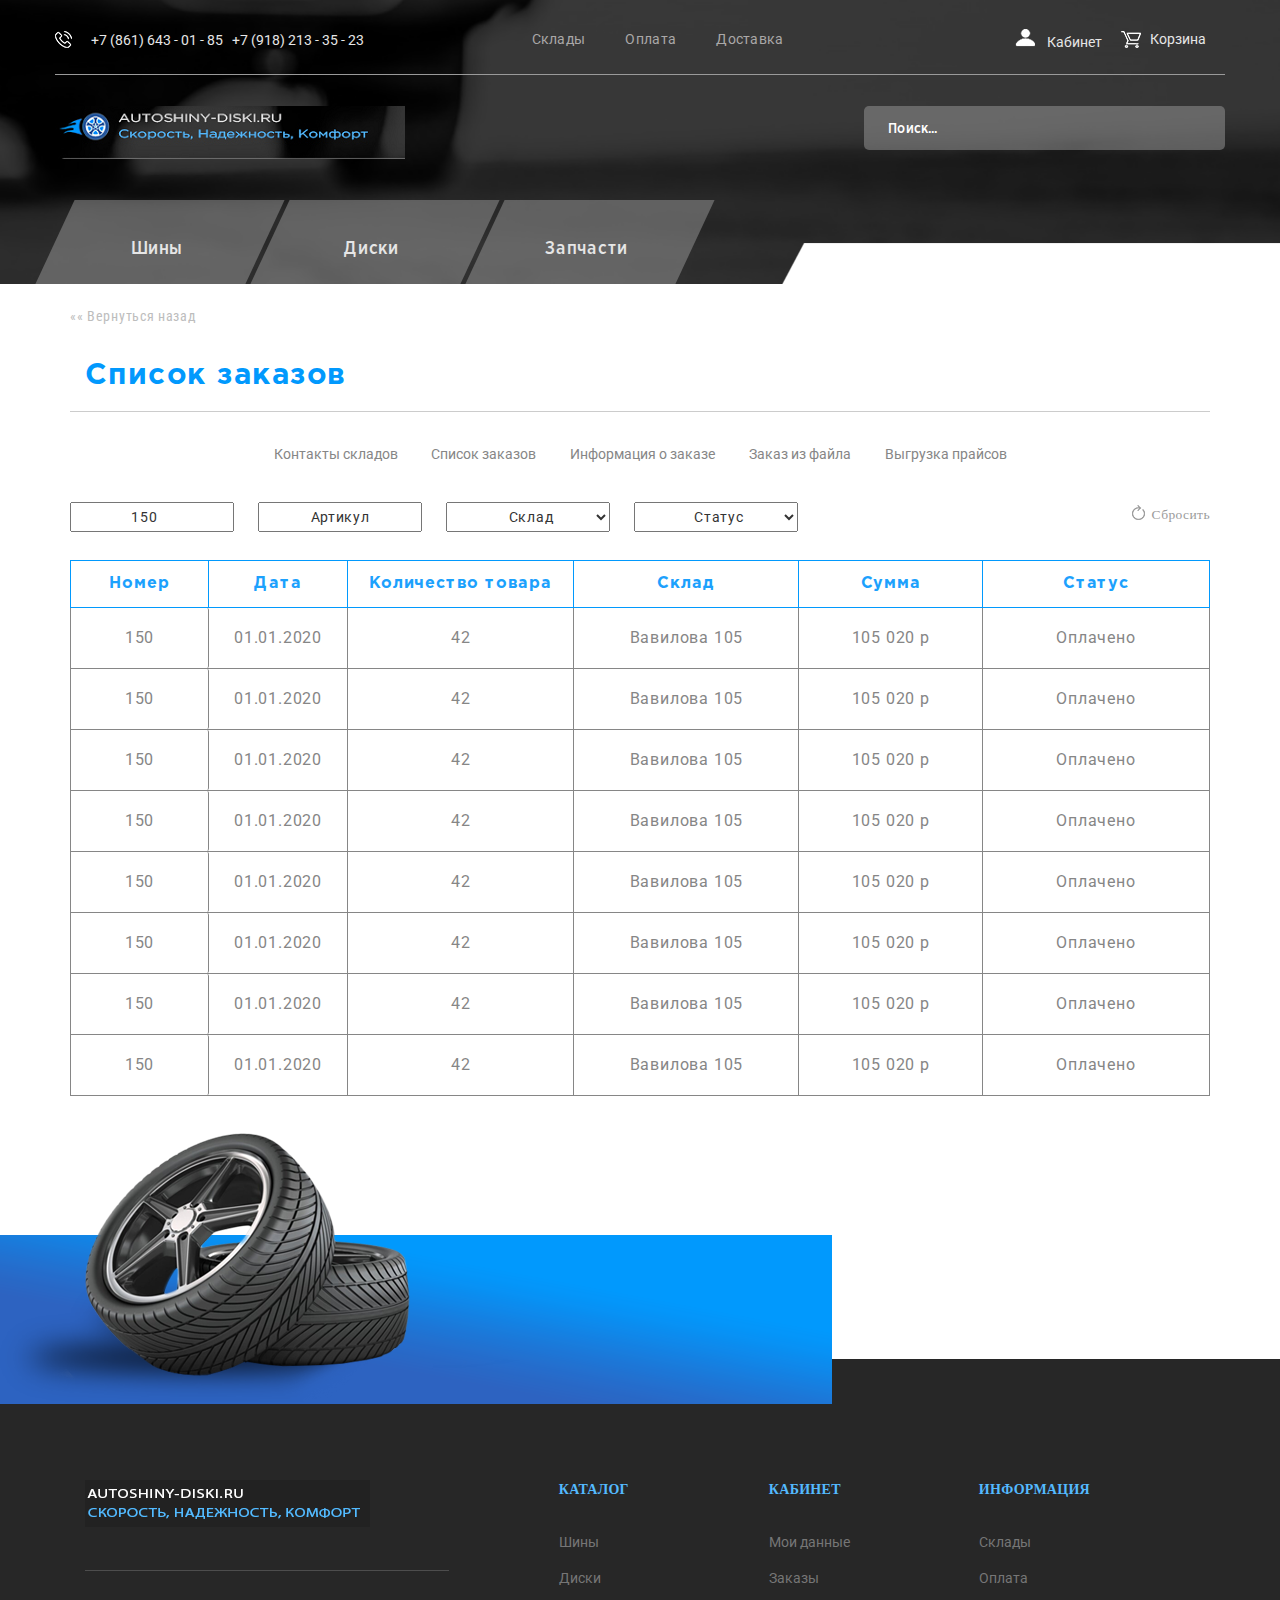
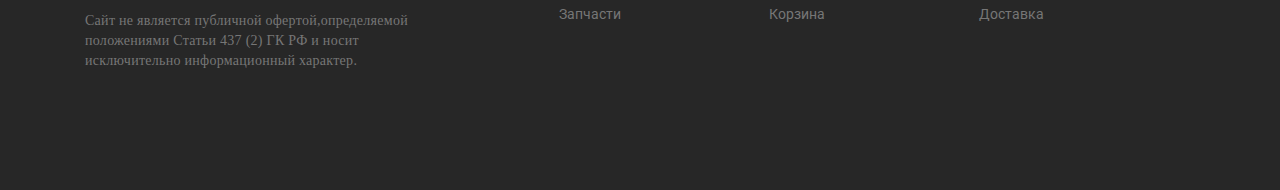
==== order__list.html @ ff68cd9f "add project" ====
<!DOCTYPE html>
<html lang="ru">
  <head>
    <meta charset="UTF-8" />
    <meta name="viewport" content="width=device-width, initial-scale=1.0" />
    <meta http-equiv="X-UA-Compatible" content="ie=edge" />
    <title>Document</title>
    <link rel="stylesheet" href="css/style.min.css" />
  </head>
  <body>
    <body>
      <header class="header">
        <div class="haeder-wraper">
          <div class="header-bar">
            <div class="header-tell">
              <img src="/img/телефон.png" alt="" />
              <a href="tel:+78616430185" class="header-number">
                +7 (861) 643 - 01 - 85
              </a>
              <a href="tel:+79182133523" class="header-number">
                +7 (918) 213 - 35 - 23
              </a>
            </div>
            <div class="header-info">
              <ul class="header-info__list">
                <li class="header-info__item"><a href="#">Склады</a></li>
                <li class="header-info__item"><a href="#">Оплата</a></li>
                <li class="header-info__item"><a href="#">Доставка</a></li>
              </ul>
            </div>
            <div class="header-user user">
              <div class="user-info">
                <picture>
                  <picture>
                    <source srcset="img/пользователь.png" media="(max-width: 970px)">
                    <source srcset="img/пользователь2.png">
                    <img srcset="img/пользователь2.png" alt="My default image">
                </picture>
                <a class="user-info__cabinet" href="#">Кабинет</a>
              </div>
              <div class="user-info">
                <img src="/img/корзина.png" width="20" height="17" alt="" />
                <a class="user-info__backet" href="#">Корзина</a>
              </div>
            </div>
          </div>
          <div class="header-wrap">
            <div class="header-logo__wraper">
            <div class="header-logo">
              <a href="" class="header-logo__img">
                <img src="/img/header-logo.png" alt="" />
              </a>
            </div>
            <div class="header-user__menu">
              <button class="user-menu__cabinet"><img srcset="img/пользователь2.png" alt="My default image"></button>
              <button class="user-menu__backet"><img src="/img/корзина.png" width="20" height="17" alt="" /></button>
            </div>
          </div>
            <div class="header-search">
              <input
                class="search"
                type="search"
                name="search"
                placeholder="Поиск..."
              />
            </div>
          </div>
          <nav class="header-products">
            <ul class="header-products__list">
              <li class="header-products-item">
                <a href="#" class="header-products__link">Шины</a>
              </li>
              <li class="header-products-item">
                <a href="#" class="header-products__link">Диски</a>
              </li>
              <li class="header-products-item">
                <a href="#" class="header-products__link">Запчасти</a>
              </li>
            </ul>
          </nav>
        </div>
      </header>
      <main class="main main-order">
        <section class="main-header">
          <a href="#" class="main-return__link">«« Вернуться назад</a>
          <h1 class="main-heading">Список заказов</h1>
          <nav class="main-nav">
            <ul class="main-nav__list">
              <li class="main-nav__item">
                <a href="#" class="mian-nav__link">Контакты складов</a>
              </li>
              <li class="main-nav__item">
                <a href="order__list.html" class="mian-nav__link">Список заказов</a>
              </li>
              <li class="main-nav__item">
                <a href="#" class="mian-nav__link">Информация о заказе</a>
              </li>
              <li class="main-nav__item">
                <a href="order__file.html" class="mian-nav__link">Заказ из файла</a>
              </li>
              <li class="main-nav__item">
                <a href="unloading.html" class="mian-nav__link">Выгрузка прайсов</a>
              </li>
            </ul>
          </nav>
        </section>
       <section class="main-order__list order-list">
        <div class="order-list__search">
            <div class="order-list__search--wrap">
                <div class="order-list__search--wraper">
                <input class="order-list__search--filter" type="number" value="150">
                <input class="order-list__search--filter" type="text" value="Артикул">
            </div>
            <div class="order-list__search--wraper">
                <select class="order-list__search--filter order-list__search--select">
                    <option>Склад</option>
                    <option>Пункт 2</option>
                </select>
                <select class="order-list__search--filter order-list__search--select">
                    <option>Статус</option>
                    <option>Пункт 2</option>
                </select>
            </div>
        </div>
            <div class="order-list__reset">
                <button class="order-list__reset__btn">Сбросить</button>
            </div>

        </div>
        <div class="order-list__table table">
            <table class="table-oredrs">
                <tr class="table-oredrs--name">
                    <th class="table-oredrs--date-name">
                        <span class="table-oredrs--number table-oredrs__mobile">№</span>
                        <span class="table-oredrs--number table-oredrs__desktop">Номер</span>
                        <span class="table-oredrs--date">Дата</span>
                    </th>
                    <th class="table-oredrs--quantity table-oredrs__mobile">Кол-во товара</th>
                    <th class="table-oredrs--quantity table-oredrs__desktop">Количество товара</th>
                    <th class="table-oredrs--stock">Склад</th>
                    <th class="table-oredrs--sum">Сумма</th>
                    <th class="table-oredrs--status">Статус</th>
                </tr>
                <tr class="table-orders--info">
                    <td class="table-oredrs--date-name">
                        <span class="table-oredrs--number">150</span>
                        <span class="table-oredrs--date">01.01.2020</span>
                    </td>
                    <td class="table-oredrs--quantity">42</td>
                    <td class="table-oredrs--stock">Вавилова 105</td>
                    <td class="table-oredrs--sum">105 020 р</td>
                    <td class="table-oredrs--status">Оплачено</td>
                </tr>
                <tr class="table-orders--info">
                    <td class="table-oredrs--date-name">
                        <span class="table-oredrs--number">150</span>
                        <span class="table-oredrs--date">01.01.2020</span>
                    </td>
                    <td class="table-oredrs--quantity">42</td>
                    <td class="table-oredrs--stock">Вавилова 105</td>
                    <td class="table-oredrs--sum">105 020 р</td>
                    <td class="table-oredrs--status">Оплачено</td>
                </tr>
                <tr class="table-orders--info">
                    <td class="table-oredrs--date-name">
                        <span class="table-oredrs--number">150</span>
                        <span class="table-oredrs--date">01.01.2020</span>
                    </td>
                    <td class="table-oredrs--quantity">42</td>
                    <td class="table-oredrs--stock">Вавилова 105</td>
                    <td class="table-oredrs--sum">105 020 р</td>
                    <td class="table-oredrs--status">Оплачено</td>
                </tr>
                <tr class="table-orders--info">
                    <td class="table-oredrs--date-name">
                        <span class="table-oredrs--number">150</span>
                        <span class="table-oredrs--date">01.01.2020</span>
                    </td>
                    <td class="table-oredrs--quantity">42</td>
                    <td class="table-oredrs--stock">Вавилова 105</td>
                    <td class="table-oredrs--sum">105 020 р</td>
                    <td class="table-oredrs--status">Оплачено</td>
                </tr>
                <tr class="table-orders--info">
                    <td class="table-oredrs--date-name">
                        <span class="table-oredrs--number">150</span>
                        <span class="table-oredrs--date">01.01.2020</span>
                    </td>
                    <td class="table-oredrs--quantity">42</td>
                    <td class="table-oredrs--stock">Вавилова 105</td>
                    <td class="table-oredrs--sum">105 020 р</td>
                    <td class="table-oredrs--status">Оплачено</td>
                </tr>
                <tr class="table-orders--info">
                    <td class="table-oredrs--date-name">
                        <span class="table-oredrs--number">150</span>
                        <span class="table-oredrs--date">01.01.2020</span>
                    </td>
                    <td class="table-oredrs--quantity">42</td>
                    <td class="table-oredrs--stock">Вавилова 105</td>
                    <td class="table-oredrs--sum">105 020 р</td>
                    <td class="table-oredrs--status">Оплачено</td>
                </tr>
                <tr class="table-orders--info">
                    <td class="table-oredrs--date-name">
                        <span class="table-oredrs--number">150</span>
                        <span class="table-oredrs--date">01.01.2020</span>
                    </td>
                    <td class="table-oredrs--quantity">42</td>
                    <td class="table-oredrs--stock">Вавилова 105</td>
                    <td class="table-oredrs--sum">105 020 р</td>
                    <td class="table-oredrs--status">Оплачено</td>
                </tr>
                <tr class="table-orders--info">
                    <td class="table-oredrs--date-name">
                        <span class="table-oredrs--number">150</span>
                        <span class="table-oredrs--date">01.01.2020</span>
                    </td>
                    <td class="table-oredrs--quantity">42</td>
                    <td class="table-oredrs--stock">Вавилова 105</td>
                    <td class="table-oredrs--sum">105 020 р</td>
                    <td class="table-oredrs--status">Оплачено</td>
                </tr>
            </table>
        </div>
       </section>
      </main>
      <footer class="footer">
        <div class="footer-wrap">
          <div class="footer-logo__wrap">
            <div class="footer-logo__wraper">
              <a href="#" class="footer-logo">
                <img src="img/footer-logo.png" alt="" />
              </a>
            </div>
            <p class="footer-info__text">
              Сайт не является публичной офертой,определяемой положениями Статьи
              437 (2) ГК РФ и носит исключительно информационный характер.
            </p>
          </div>
          
          <div class="footer-info">
            <div class="footer-nav">
              <h4 class="footer-nav__list-name">КАТАЛОГ</h4>
              <ul class="footer-nav__list">
                <li class="footer-nav__item">
                  <a href="#" class="footer-nav__link">Шины</a>
                </li>
                <li class="footer-nav__item">
                  <a href="#" class="footer-nav__link">Диски</a>
                </li>
                <li class="footer-nav__item">
                  <a href="#" class="footer-nav__link">Запчасти</a>
                </li>
              </ul>
            </div>
            <div class="footer-nav">
              <h4 class="footer-nav__list-name">КАБИНЕТ</h4>
              <ul class="footer-nav__list">
                <li class="footer-nav__item">
                  <a href="" class="footer-nav__link">Мои данные</a>
                </li>
                <li class="footer-nav__item">
                  <a href="" class="footer-nav__link">Заказы</a>
                </li>
                <li class="footer-nav__item">
                  <a href="" class="footer-nav__link">Корзина</a>
                </li>
              </ul>
            </div>
            <div class="footer-nav">
              <h4 class="footer-nav__list-name">ИНФОРМАЦИЯ</h4>
              <ul class="footer-nav__list">
                <li class="footer-nav__item">
                  <a href="" class="footer-nav__link">Склады</a>
                </li>
                <li class="footer-nav__item">
                  <a href="" class="footer-nav__link">Оплата</a>
                </li>
                <li class="footer-nav__item">
                  <a href="" class="footer-nav__link">Доставка</a>
                </li>
              </ul>
            </div>
          </div>
        </div>


       
      </footer>
    </body>

    <script src="https://ajax.googleapis.com/ajax/libs/jquery/3.4.1/jquery.min.js"></script>
    <script src="js/libs.min.js"></script>
    <script src="js/main.js"></script>
  </body>
</html>
---- css/style.min.css ----
@import url("https://fonts.googleapis.com/css2?family=Roboto:wght@300;400;700&display=swap");@font-face{font-family:'GothamPro';src:url("fonts/GothamPro.ttf") format("ttf"),url("fonts/GothamPro.woff") format("woff");font-weight:normal;font-style:normal}@font-face{font-family:'GothamPro';src:url("/fonts/GothamPro-Medium.ttf") format("ttf"),url("/fonts/GothamPro-MediumItalic.woff") format("woff");font-weight:normal;font-style:normal}@font-face{font-family:'GothamPro';src:url("/fonts/GothamPro-BoldItalic.ttf") format("ttf"),url("/fonts/GothamPro-Bold.woff") format("woff");font-weight:normal;font-style:normal}@font-face{font-family:'MyriadPro';src:url("/fonts/MyriadPro-Regular.ttf") format("ttf"),url("/fonts/MyriadPro-Regular.eot") format("eot");font-weight:normal;font-style:normal}@font-face{font-family:'GothamProNarrow';src:url("/fonts/GothamProNarrow.ttf") format("ttf");font-weight:normal;font-style:normal}@font-face{font-family:'GothamProNarrow';src:url("/fonts/GothamProNarrow-Medium.ttf") format("ttf"),url("/fonts/GothamProNarrow-Medium.woff") format("woff");font-weight:normal;font-style:normal}body{max-width:1920px;font-family:'Roboto', 'MyriadPro', 'GothamPro', 'GothamProNarrow', sans-serif;-webkit-box-sizing:border-box;box-sizing:border-box;font-size:14px;margin:0;padding:0}a{text-decoration:none;color:#e6e6e6}*,*::before,*::after{-webkit-box-sizing:border-box;box-sizing:border-box;margin:0;padding:0}ul{list-style:none;padding:0;margin:0}select{outline:0;outline-offset:0}.header{position:relative;display:-webkit-box;display:-ms-flexbox;display:flex;-ms-flex-wrap:wrap;flex-wrap:wrap;padding-top:29px;font-family:Roboto;background:url(../img/2.png) no-repeat center;background-size:cover;background-color:#000}.haeder-wraper{width:1170px;margin:0 auto}.header::before{content:' ';background:url(../img/01.png) no-repeat;height:42px;position:absolute;bottom:-1px;right:0;left:61%}.header-info__item a{color:#aaa8a8}.header-number:last-child{margin-left:9px}.header-tell{display:-webkit-box;display:-ms-flexbox;display:flex;-ms-flex-wrap:wrap;flex-wrap:wrap;-webkit-box-align:center;-ms-flex-align:center;align-items:center;-webkit-box-pack:start;-ms-flex-pack:start;justify-content:flex-start}.header-info__list{width:252px;display:-webkit-box;display:-ms-flexbox;display:flex;-webkit-box-pack:justify;-ms-flex-pack:justify;justify-content:space-between;color:#aaa8a8;line-height:1.43;letter-spacing:0.28px;-ms-flex-wrap:wrap;flex-wrap:wrap}.header-user{display:-webkit-box;display:-ms-flexbox;display:flex;-webkit-box-pack:end;-ms-flex-pack:end;justify-content:flex-end;-webkit-box-align:center;-ms-flex-align:center;align-items:center}.header-bar{width:100%;display:-webkit-box;display:-ms-flexbox;display:flex;-webkit-box-align:center;-ms-flex-align:center;align-items:center;-webkit-box-pack:justify;-ms-flex-pack:justify;justify-content:space-between;padding-bottom:24px;border-bottom:1px solid #9a9a9a;-ms-flex-wrap:wrap;flex-wrap:wrap}.header-tell{width:33%}.header-tell img{margin-right:19px}.user{width:30%}.user-info{display:-webkit-box;display:-ms-flexbox;display:flex;margin-right:15px}.user-info__cabinet{position:relative}.user-info img{margin-right:9px}.user-info{margin-right:19px}.header-user__menu{display:none}.header-user__menu button{background:0;border:none;cursor:pointer}.user-menu__cabinet{margin-right:14px}.header-wrap{max-width:1170px;display:-webkit-box;display:-ms-flexbox;display:flex;-ms-flex-wrap:wrap;flex-wrap:wrap;-webkit-box-pack:justify;-ms-flex-pack:justify;justify-content:space-between;margin-top:31px;padding-bottom:38px}.header-search input{width:361px;border-radius:5px;padding:14px 0 14px 24px;font-size:14px;font-weight:500;background-color:rgba(154,154,154,0.5);border:none}.header-search input:active,.header-search input:hover,.header-search input:active{outline:0;outline-offset:0}.search::-webkit-input-placeholder{font-family:GothamProNarrow;color:#fff}.search::-moz-placeholder{font-family:GothamProNarrow;color:#fff}.search:-ms-input-placeholder{font-family:GothamProNarrow;color:#fff}.search::-ms-input-placeholder{font-family:GothamProNarrow;color:#fff}.search::placeholder{font-family:GothamProNarrow;color:#fff}.header-products__list{display:-webkit-box;display:-ms-flexbox;display:flex;-webkit-box-pack:start;-ms-flex-pack:start;justify-content:start}.header-products-item{margin-right:5px;width:210px;text-align:center;padding-top:37px;padding-bottom:33px;background-color:rgba(154,154,154,0.5);font-family:GothamProNarrow;font-size:18px;font-weight:500;line-height:1.11;letter-spacing:0.9px;color:#c3c3c3;-webkit-transform:skew(-25deg);-ms-transform:skew(-25deg);transform:skew(-25deg);max-height:84px}.header-products__link{display:inline-block;-webkit-transform:skew(25deg);-ms-transform:skew(25deg);transform:skew(25deg);font-family:GothamProNarrow;font-weight:500;line-height:1.43;letter-spacing:0.7px;text-align:center}.main{max-width:1140px;padding:22px 0 263px;margin:0 auto}.main-return__link{font-family:Roboto;font-size:14px;font-stretch:condensed;font-style:normal;line-height:1.43;letter-spacing:0.7px;text-align:left;color:#bdbdbd}.main-heading{font-family:GothamPro;font-size:29.5px;font-weight:500;line-height:0.8;letter-spacing:1.48px;text-align:left;color:#0199fd;padding-top:38px;padding-bottom:23px;width:100%;padding:38px 15px 23px;border-bottom:1px solid rgba(154,154,154,0.5)}.main-nav__list{padding-top:34px;padding-bottom:61px;max-width:733px;display:-webkit-box;display:-ms-flexbox;display:flex;-webkit-box-pack:justify;-ms-flex-pack:justify;justify-content:space-between;margin:0 auto}.mian-nav__link{color:#868686}.mian-nav__link:hover{color:#0199fd}.mian-nav__link:active{color:#0199fd}.mian-nav__link:focus{color:#0199fd}.unloadin-previously{display:-webkit-box;display:-ms-flexbox;display:flex;-webkit-box-orient:vertical;-webkit-box-direction:normal;-ms-flex-direction:column;flex-direction:column}.unloading-heading{color:#0199fd;font-family:GothamPro;font-size:14px;line-height:1.43;letter-spacing:-0.28px;padding-bottom:24px}.unloading-categories__name{width:38px;margin-right:85px}.unloading-categories__link{color:#a1a1a1;font-family:Roboto;font-size:14px}.unloading-categories{width:425px;padding:12px 28px 12px;display:-webkit-box;display:-ms-flexbox;display:flex;border-radius:2px;border:solid 1px rgba(193,193,193,0.5);margin-bottom:9px}.unloading-categories:last-child{margin-bottom:0}.unloading-categories__list{width:119px;display:-webkit-box;display:-ms-flexbox;display:flex;-webkit-box-pack:justify;-ms-flex-pack:justify;justify-content:space-between}.unloading-common{padding-bottom:37px}.unloading-common__wrap{display:-webkit-box;display:-ms-flexbox;display:flex;-webkit-box-orient:vertical;-webkit-box-direction:normal;-ms-flex-direction:column;flex-direction:column}.previously-info__name{margin-top:5px;max-width:256px;display:-webkit-box;display:-ms-flexbox;display:flex;-webkit-box-pack:justify;-ms-flex-pack:justify;justify-content:space-between;font-family:Roboto;font-size:14px;line-height:1.43;letter-spacing:-0.28px;text-align:left;color:#555555;padding-bottom:12px}.previously-info__name p{width:62px;text-align:center}.previously-info__name p:last-child{margin-left:20px}.previously-info__wrap{display:-webkit-box;display:-ms-flexbox;display:flex;-webkit-box-orient:vertical;-webkit-box-direction:normal;-ms-flex-direction:column;flex-direction:column}.previously-info__item{font-family:Roboto;font-size:14px;padding:15px 22px 12px 27px;display:-webkit-box;display:-ms-flexbox;display:flex;border:solid 1px rgba(193,193,193,0.5);border-radius:2px;-webkit-box-pack:justify;-ms-flex-pack:justify;justify-content:space-between;width:425px;color:#9d9d9d}.previously-info__item a{color:#0199fd}.unloading-wrap{display:-webkit-box;display:-ms-flexbox;display:flex}.unloadin-formation,.unloadin-formation select{font-family:Roboto;font-size:14px;line-height:1.43;letter-spacing:-0.28px;color:#9b9b9b}.unloadin-formation select{border-radius:6px;border:solid 1px rgba(193,193,193,0.5);padding:6px 0 6px}.unloadin-formation select:not(:first-child){min-width:92px}.formation-heading{font-size:14px;font-family:Roboto;color:#555555;padding-bottom:22px}.formation-tires{display:-webkit-box;display:-ms-flexbox;display:flex;padding-bottom:39px;border-radius:2px;border-bottom:solid 1px rgba(193,193,193,0.5);-webkit-box-pack:justify;-ms-flex-pack:justify;justify-content:space-between}.formation-choice{display:-webkit-box;display:-ms-flexbox;display:flex;-webkit-box-align:center;-ms-flex-align:center;align-items:center}.formation-choice span{color:#555555;font-family:Roboto;font-size:16px;margin:0 6px}.formation-choice:last-child{margin-right:0}.formation-btn__input{font-family:Myriad Pro;font-size:13.5px;line-height:1.89;letter-spacing:0.41px}.formation-btn__input+label{background:none;color:#9b9b9b}.formation-btn__input+label.formation-btn__label--left{border-bottom-left-radius:6px;border-top-left-radius:6px;border-top:solid 1px #767676;border-bottom:solid 1px #767676;border-left:solid 1px #767676}.formation-btn__input+label.formation-btn__label--right{border-left:none;border-bottom-right-radius:6px;border-top-right-radius:6px;border-top:solid 1px #767676;border-bottom:solid 1px #767676;border-right:solid 1px #767676}.formation-btn__input:checked+label{background-color:#0199fd;color:#fff;border:solid 1px #0199fd}.formation-btn__wrap{display:-webkit-box;display:-ms-flexbox;display:flex}.formation-btn__label{display:inline-block;width:55px;font-family:Myriad Pro;font-size:13.5px;line-height:1.89;letter-spacing:0.41px;text-align:left;color:#ffffff;text-align:center}.formation-btn__input{position:absolute;left:-10000px;opacity:0;padding:7px 0 6px}.formation-btn__wrap{padding-bottom:21px}.formation-date{display:-webkit-box;display:-ms-flexbox;display:flex;-webkit-box-align:baseline;-ms-flex-align:baseline;align-items:baseline}.formation-btn__wrapper{display:-webkit-box;display:-ms-flexbox;display:flex;-webkit-box-orient:vertical;-webkit-box-direction:normal;-ms-flex-direction:column;flex-direction:column;-webkit-box-pack:end;-ms-flex-pack:end;justify-content:end}.unloadin-filter__wraper{display:-webkit-box;display:-ms-flexbox;display:flex}.formation-info{width:50%}.formation-info:last-child{width:100%}.formation-desk__wrap{display:-webkit-box;display:-ms-flexbox;display:flex}.fomation-wraper{max-width:682px;padding:32px 31px 35px 25px;border:solid 1px rgba(193,193,193,0.5)}.formation{margin-left:33px}.formation-choice{padding-bottom:13px}.formation-choice select:last-child{margin-right:19px}.formation-desk-choice select{margin-right:20px}.formation-date__large{width:142px}.formation-desk .formation-date__large{width:142px}.formation-unload__wrap{width:100%;display:-webkit-box;display:-ms-flexbox;display:flex;-webkit-box-pack:justify;-ms-flex-pack:justify;justify-content:space-between}.unloading-assembly{display:-webkit-box;display:-ms-flexbox;display:flex;-ms-flex-wrap:wrap;flex-wrap:wrap;-webkit-box-pack:justify;-ms-flex-pack:justify;justify-content:space-between;padding-top:30px;-webkit-box-align:center;-ms-flex-align:center;align-items:center}.previously-info__link:hover,.previously-info__link:active,.previously-info__link:focus{border-bottom:3px dotted #0199fd}.unloading-assembly__name{width:195px;font-family:Roboto;font-size:14px;letter-spacing:-0.28px;color:#adadad;border-radius:6px;border:solid 1px #cdcdcd;padding:6px 0;text-align:center}.unloadin-assembly__wrap{display:-webkit-box;display:-ms-flexbox;display:flex}.unloadin-assembly__format{display:-webkit-box;display:-ms-flexbox;display:flex;-webkit-box-align:center;-ms-flex-align:center;align-items:center;font-family:Roboto;font-size:14px;line-height:1;letter-spacing:-0.28px;text-align:left;color:#272727}.unloadin-assembly__format input{margin-right:8px}.unloadin-assembly__format input:last-child{margin-right:0}.unloadin-assembly__format label{margin-right:40px}.unloadin-assembly__format label:last-child{margin-right:0}.unloadin-assembly__btn{width:163px;cursor:pointer;border-radius:5px;background-color:#0199fd;border:none;font-family:Roboto;font-size:14px;line-height:1;letter-spacing:-0.28px;text-align:center;color:#ffffff;padding:12px 0;margin-left:53px}.footer{width:100%;position:relative;background-color:#272727}.footer-wrap{max-width:1140px;margin:0 auto;display:-webkit-box;display:-ms-flexbox;display:flex;padding-top:121px}.footer::before{content:' ';position:absolute;background:url(../img/footer-line.png) no-repeat;height:269px;right:35%;top:-124px;left:0}.footer::after{content:' ';position:absolute;background:url(../img/shire.png) no-repeat;height:269px;right:35%;top:-226px;left:0}.footer a{color:#767676}.footer p{color:#767676}.footer-nav__list-name{color:#54baff;padding-bottom:34px;font-family:Myriad Pro;font-size:14px;line-height:1.43;letter-spacing:0.28px;text-align:left;color:#54baff}.footer-logo__wrap{min-width:278px;text-align:left;padding-left:15px;margin-right:110px}.footer-info{display:-webkit-box;display:-ms-flexbox;display:flex;-webkit-box-pack:end;-ms-flex-pack:end;justify-content:flex-end;margin:0 auto}.footer-logo__wraper{padding-bottom:40px;border-bottom:1px solid #4d4d4d}.footer-info__text{padding-top:40px;font-family:Myriad Pro;font-size:14px;line-height:1.43;letter-spacing:0.28px;text-align:left;padding-bottom:119px}.footer-nav{margin-right:120px}.footer-nav__item{min-width:90px;padding-bottom:20px}.unloadin-filter__wraper .formation-heading{padding-top:44px}.formation-spike{display:-webkit-box;display:-ms-flexbox;display:flex}.formation-spike span{margin-right:7px;margin-left:12px}.main-order .main-nav__list{padding-bottom:33px}.order-file__heading{padding-bottom:22px}.order-file__form{padding-bottom:31px}.order-file__form--wrap{display:-webkit-box;display:-ms-flexbox;display:flex}.order-file__field{width:153px;border:1px solid rgba(154,154,154,0.5);border-right:none;font-family:Roboto;font-size:14px;line-height:1.43;letter-spacing:-0.28px;text-align:left;color:#868686;padding:12px 0 12px 15px}.order-upload__wrap{position:relative;padding-right:63px;display:-webkit-box;display:-ms-flexbox;display:flex}.order-file__download{border:solid 1px #0199fd;color:#0199fd;font-family:GothamPro;font-size:12px;padding:12px 20px;line-height:1.67;letter-spacing:-0.24px;text-align:left;color:#0199fd}.order-file__create{border-radius:5px;background-color:#0199fd;font-family:GothamPro;font-size:12px;line-height:1.67;letter-spacing:-0.24px;text-align:left;color:#ffffff;border:none;padding:0 23px}.order-upload__wrap:before{position:absolute;content:'';width:263px;height:1px;bottom:-32px;background:rgba(154,154,154,0.5)}.example{padding-top:31px}.example a{font-family:Roboto;font-size:14px;line-height:1.43;letter-spacing:-0.28px;text-align:left;color:#868686}.example a:hover,.example a:focus,.example a:active{color:#0199fd}.example p:first-child{padding-bottom:16px}.main .main-order{padding-bottom:70px}.order-list{padding-top:7px}.order-list__search{display:-webkit-box;display:-ms-flexbox;display:flex;width:100%;-webkit-box-pack:justify;-ms-flex-pack:justify;justify-content:space-between}.order-list__search--filter{width:164px;height:30px;font-family:Roboto;font-size:14px;line-height:1.43;letter-spacing:0.7px;text-align:left;color:#333333;padding-top:5px;padding-bottom:5px;margin-right:21px}.order-list__search--select{padding-left:18px}.order-list__search--wrap .order-list__search--filter{text-align:center}.order-list__search--filter:active,.order-list__search--filter:focus,.order-list__search--filter:hover{border:solid 1px #0199fd;outline:0;outline-offset:0}.order-list__reset__btn{position:relative;font-family:Myriad Pro;font-size:13.5px;line-height:1.89;letter-spacing:0.41px;text-align:center;color:#9b9b9b;border:none;cursor:pointer;background:none;outline:0;outline-offset:0}.order-list__reset__btn:before{content:' ';position:absolute;background:url(../img/reset-icon.png) no-repeat;width:13px;height:15px;left:-20px;bottom:7px}.order-list__search--wrap{padding-bottom:28px}.table-oredrs{border-collapse:collapse;border:solid 1px #868686;text-align:center}.table-oredrs--name{border-radius:5px;border:solid 1px #0199fd;font-family:GothamPro;font-size:16px;line-height:1.25;letter-spacing:0.8px;text-align:left;color:#1ca1fd;text-align:center}.table-oredrs--name span:first-child{border-right:solid 1px #0199fd;border-radius:2px;border-collapse:collapse;height:100%}.table-orders--info span:first-child{border-right:solid 1px #868686;border-radius:2px;border-collapse:collapse;height:100%}.table-oredrs--name th{border:solid 1px #0199fd;border-radius:2px;width:278px}.table-orders--info td{border-radius:5px;border:solid 1px #868686;font-family:Roboto;font-size:16px;line-height:1.25;letter-spacing:0.8px;color:#868686}.table-oredrs--number{width:50%;display:block;float:left;height:100%;padding:13px 0;border-right:1px solid #0199fd}td.table-oredrs--date-name .table-oredrs--number,td.table-oredrs--date-name .table-oredrs--date{padding:20px 0}.table-oredrs--date{display:block;float:right;width:50%;height:100%;padding:13px 0}.table-oredrs--name .table-oredrs--quantity{width:227px}.table-oredrs--name .table-oredrs--stock{width:226px}.table-oredrs--name .table-oredrs--sum{width:184px}.table-oredrs--name .table-oredrs--status{width:228px}.order-list__search{width:100%;display:-webkit-box;display:-ms-flexbox;display:flex;-webkit-box-pack:justify;-ms-flex-pack:justify;justify-content:space-between}.order-list__search--wraper{display:inline-block}.table-oredrs__mobile{display:none}.main-heading__tires{font-family:GothamProNarrow;font-size:48px;font-weight:500;line-height:0.63;letter-spacing:-0.96px;text-align:left;color:#272727;padding-top:38px;padding-bottom:23px;width:100%}.tabs{width:100%}.tabs__nav{list-style:none}.tabs__link{font-family:GothamPro;font-size:14px;line-height:2.14;letter-spacing:-0.14px;text-align:left;color:#9b9b9b}.tabs__link_active{color:#0199fd;cursor:default}.tabs__link:not(.tabs__link_active):hover,.tabs__link:not(.tabs__link_active):focus{background-color:#efefef}.tabs__nav{padding-bottom:31px}.tabs__pane{display:none}.tabs__pane_show{display:block}.filter-car__form select{border-radius:5px;border:solid 1px #767676;min-width:141px;font-family:Myriad Pro;font-size:13.5px;line-height:1.89;letter-spacing:0.41px;text-align:left;color:#9b9b9b;padding:8px 0 8px 11px;margin-right:25px}.filter-car__form select:hover,.filter-car__form select:focus,.filter-car__form select:active{border:solid 1px #0199fd;color:#272727}.filter-car__form--wrap{display:-webkit-box;display:-ms-flexbox;display:flex;-webkit-box-align:end;-ms-flex-align:end;align-items:flex-end;padding-bottom:15px}.filter-car__btn--wrap{display:-webkit-box;display:-ms-flexbox;display:flex;-webkit-box-align:center;-ms-flex-align:center;align-items:center;padding-bottom:28px}.result-info{width:456px;padding-bottom:16px}.filter-car__btn{width:165px;border-radius:5px;background-color:#0199fd;border:none;font-family:Myriad Pro;font-size:11.5px;line-height:1.91;letter-spacing:0.35px;text-align:center;padding:11px 0;color:#ffffff;margin-right:52px}.result-info__wrap{max-width:327px;display:-webkit-box;display:-ms-flexbox;display:flex;-webkit-box-align:center;-ms-flex-align:center;align-items:center;padding-bottom:34px}.result-info__wrap span{margin:0 auto}.result-info__wrap p{font-family:Myriad Pro;font-size:18px;line-height:1.67;letter-spacing:0.54px;color:#333333}.result-form__filter{display:-webkit-box;display:-ms-flexbox;display:flex}.result-form__filter__wraper{display:-webkit-box;display:-ms-flexbox;display:flex;-webkit-box-pack:justify;-ms-flex-pack:justify;justify-content:space-between;padding-bottom:28px}.result-form__filter__wrap p{font-family:Myriad Pro;font-size:13.5px;line-height:1.89;letter-spacing:0.41px;text-align:left;color:#9b9b9b}.result-form__filter__wrap select{min-width:195px;font-family:Myriad Pro;font-size:14px;line-height:2.14;letter-spacing:0.42px;text-align:left;color:#343434;padding:9px 0 9px 13px;color:#9b9b9b}.result-form__filter__wrap select:hover,.result-form__filter__wrap select:focus,.result-form__filter__wrap select:active{border:solid 1px #0199fd;color:#272727}.result-form__filter__wrap{margin-right:28px}.result-form__filter__wrap select{border-radius:5px}.filter-btn__view{border:none;color:#767676}.result-card__info{display:-webkit-box;display:-ms-flexbox;display:flex;width:400px;padding:0 14px;margin-left:336px}.result-card__info p{margin-left:38px}.result-card__info p:first-child{margin-left:13px}.result-card__info p:nth-child(3n){margin-left:26px;color:#0199fd}.result-card__info p:nth-child(4n){margin-left:23px}.product-general{display:-webkit-box;display:-ms-flexbox;display:flex;-webkit-box-align:center;-ms-flex-align:center;align-items:center;margin-left:18px}.product{width:100%;display:-webkit-box;display:-ms-flexbox;display:flex;-webkit-box-align:center;-ms-flex-align:center;align-items:center;-webkit-box-pack:justify;-ms-flex-pack:justify;justify-content:space-between}.result-cards{display:-webkit-box;display:-ms-flexbox;display:flex;-webkit-box-align:center;-ms-flex-align:center;align-items:center}.product-article{font-family:Roboto;font-size:14px;line-height:1.43;letter-spacing:-0.28px;text-align:left;color:#a7a7a7}.product-info{display:-webkit-box;display:-ms-flexbox;display:flex;-webkit-box-align:center;-ms-flex-align:center;align-items:center;font-family:Roboto;font-size:14px;line-height:1.43;letter-spacing:-0.28px;color:#5b5b5b;border-bottom:solid 1px #e0e0e0;margin:4px 0}.product-info:last-child{margin:0}.cards{border-radius:2px;border:solid 1px #c1c1c1;padding:5px 5px 3px 16px;max-width:847px;margin-bottom:9px}.cards img{width:54px;height:72px}.product-name__wrap{margin-left:18px;display:-webkit-box;display:-ms-flexbox;display:flex;-webkit-box-orient:vertical;-webkit-box-direction:normal;-ms-flex-direction:column;flex-direction:column;-webkit-box-pack:justify;-ms-flex-pack:justify;justify-content:space-between;font-family:Roboto;font-size:18px;line-height:1.11;letter-spacing:-0.36px;text-align:left;color:#0199fd;margin-right:20px}.product-info__stock{color:#0199fd;padding:4px 15px;border-radius:5px;border:solid 1px #5b5b5b}.product-info__internet-price{margin-left:47px}.product-info__your-price{margin-left:64px;font-family:Roboto;color:#0199fd}.product-info__your-price{font-size:18px;font-weight:bold;line-height:1.11;letter-spacing:-0.36px}.product-info__entry-field{margin-left:28px}.product-info__entry-field label{margin-right:8px}.product-info__entry-field input{width:87px;border-radius:5px;border:solid 1px #5b5b5b;padding:6px 0}.backet-bar__wraper{padding:19px 15px 0}.backet-bar{margin-top:15px;max-width:300px;border-radius:5px;border:solid 1px rgba(118,118,118,0.5);height:527px;overflow:auto}.backet-bar .unloading-heading{text-align:center;padding-bottom:19px}.backet-bar .cards{border:none;padding-right:23px;padding-left:0}.backet-bar .product-name__wrap{font-family:Roboto;font-size:14px;text-align:left;color:#767676;padding-top:0;padding-bottom:11px}.backet-bar .product-general{margin-left:22px;-webkit-box-orient:vertical;-webkit-box-direction:normal;-ms-flex-direction:column;flex-direction:column}.backet-bar .cards-img{width:33px;height:43px}.backet-bar .product{margin-left:0}.backet-bar .product-article{font-family:Roboto;font-size:12px;line-height:1.67;text-align:left;color:#adadad}.backet-bar__items{display:-webkit-box;display:-ms-flexbox;display:flex;border-bottom:1px solid #767676}.backet-bar__quantity{width:28px;display:-webkit-box;display:-ms-flexbox;display:flex;-webkit-box-pack:end;-ms-flex-pack:end;justify-content:end}.backet-bar__quantity-number{max-width:20px;text-align:center;border:none;outline:none;color:#adadad}.backet-bar__btn{background:none;border:none;outline:none;cursor:pointer;color:#adadad}.btn-minus{margin-right:5px}.btn-plus{margin-left:5px}.backet-bar__close{width:15px;text-align:center;max-height:15px;background:none;border:none;cursor:pointer}.backet-bar__close:active,.backet-bar__close:focus,.backet-bar__close:hover{outline:none}.backet-bar__info{text-align:right}.backet-bar__price{font-family:Roboto;font-size:14px;color:#0199fd;padding-bottom:11px}.backet-bar__total__wrap{margin-right:23px}.backet-bar__total__wrap p{font-family:GothamProNarrow;font-size:14px;font-weight:500;text-align:left;color:#0199fd;margin-left:15px}.backet-bar__total__wrap p:last-child{padding-bottom:14px}.backet-bar__total{width:100%;display:-webkit-box;display:-ms-flexbox;display:flex;-webkit-box-align:center;-ms-flex-align:center;align-items:center;-webkit-box-pack:justify;-ms-flex-pack:justify;justify-content:space-between;padding-top:42px}.backet-bar__issue{width:160px;background-color:#0199fd;font-family:GothamProNarrow;font-size:14px;font-weight:500;line-height:1;text-align:center;padding:17px 0}.result-catalog-wrap{display:-webkit-box;display:-ms-flexbox;display:flex;-webkit-box-pack:justify;-ms-flex-pack:justify;justify-content:space-between}.results-cards__list{text-align:right;padding-top:31px;padding-bottom:28px;border-bottom:1px solid rgba(215,215,215,0.5)}.results-cards__list--wrap{width:100%;padding-bottom:33px}.results-cards__item{color:#a7a7a7;font-family:GothamPro;font-size:16px;line-height:0.88;letter-spacing:-0.32px;text-align:left}.results-cards__item--back,.results-cards__item--next,.results-cards__item--active{color:#0199fd}.results-cards__item--back{margin-right:34px}.results-cards__item--next{margin-left:42px}.header-products__link span{display:none}.active{padding-bottom:77px;margin-bottom:-30px;position:relative;z-index:3;margin-right:12px;background-color:#0199fd;-webkit-box-shadow:1.5px 2.6px 7px 0 rgba(0,0,0,0.2);box-shadow:1.5px 2.6px 7px 0 rgba(0,0,0,0.2)}.active span{display:block;font-family:GothamProNarrow;font-size:14px;line-height:1.43;letter-spacing:0.7px;text-align:center}.filter-car__form--vertical{display:-webkit-box;display:-ms-flexbox;display:flex;-webkit-box-orient:vertical;-webkit-box-direction:normal;-ms-flex-direction:column;flex-direction:column;margin-left:25px}.filter-car__form--vertical span{display:inline-block;font-family:Myriad Pro;font-size:13.5px;color:#9b9b9b;padding-bottom:6px}.filter-car__form--wraper{display:-webkit-box;display:-ms-flexbox;display:flex}.filter-car__form--wrap select{height:33px}.filter-car__form--wrap label{height:33px;width:72px;padding-top:3px}.main-tires{background:url(../img/car.png) no-repeat right top;background-size:517px 353px;background-position:101% 0}.btn{border-radius:5px;background-color:#0199fd;border:none;text-align:center;color:#ffffff}.results-cards__btn{width:263px;font-family:GothamProNarrow;font-size:14px;font-weight:500;font-stretch:normal;font-style:normal;line-height:1.43;letter-spacing:-0.28px;color:#ffffff;padding:18px 0}.results-cards__add{display:-webkit-box;display:-ms-flexbox;display:flex;-webkit-box-orient:horizontal;-webkit-box-direction:reverse;-ms-flex-direction:row-reverse;flex-direction:row-reverse;padding-top:29px}.result-card__backet{display:none}.backet-bar__total__wrap p:first-child{color:#333333}.backet-bar__total--all{display:-webkit-box;display:-ms-flexbox;display:flex;color:#0199fd}.result-card__info--mobil{display:none}.product-name__wraper{display:-webkit-box;display:-ms-flexbox;display:flex;width:100%;-webkit-box-pack:justify;-ms-flex-pack:justify;justify-content:space-between;font-family:Roboto;font-size:18px;font-weight:normal;font-stretch:condensed;font-style:normal;line-height:1.11;letter-spacing:-0.36px;text-align:left;color:#777777;padding-bottom:22px}.product-name{margin-right:15px}@media (max-width: 1311px){.main-tires{background:url(../img/car.png) no-repeat;background-size:517px 353px;background-position:100% 74px}}@media (max-width: 1235px){.header::before{left:74%}.main-tires{background:url(../img/car.png) no-repeat;background-size:450px 300px;background-position:100% 74px}}@media (max-width: 1240px){.header-wraper{width:970px;margin:0 auto}.formation-unload__wrap{-webkit-box-orient:vertical;-webkit-box-direction:normal;-ms-flex-direction:column;flex-direction:column}.unloadin-filter .unloadin-filter__wraper{-webkit-box-orient:vertical;-webkit-box-direction:normal;-ms-flex-direction:column;flex-direction:column}.unloadin-assembly__wrap{display:-webkit-box;display:-ms-flexbox;display:flex;-webkit-box-orient:vertical;-webkit-box-direction:normal;-ms-flex-direction:column;flex-direction:column;text-align:right}.unloading-assembly{-webkit-box-align:baseline;-ms-flex-align:baseline;align-items:baseline}.unloadin-assembly__btn{margin-top:26px;margin-left:40%}.unloadin-assembly__format label{margin-right:63px}.result-card__wrap .cards{margin-right:15px}.result-card__wrap .product-info__your-price{font-size:14px}.result-card__wrap .product-name__wrap{max-width:99px;-ms-flex-wrap:wrap;flex-wrap:wrap;padding-top:31px;margin-right:27px}.result-card__wrap .product-name__wrap p{font-size:14px;padding-bottom:14px}.result-card__wrap .product-name__wraper{width:200px}.product-info{padding:0 5px}.result-card__wrap .product-name__wraper{width:100%}.product-name__wraper{padding:0}.product{-webkit-box-pack:justify;-ms-flex-pack:justify;justify-content:space-between}.product-article{width:106px}.product-general{margin:0}.result-card__info{max-width:318px;margin-left:191px}.result-catalog-wrap{-webkit-box-pack:center;-ms-flex-pack:center;justify-content:center}.result-card__info p{margin-left:24px}.result-card__info p:nth-child(3n){margin-left:15px}.result-card__wrap .cards{max-width:633px}.product-info__internet-price{margin-left:26px}.product-info__your-price{margin-left:58px}.backet-bar .product-name__wrap{margin:0}.backet-bar .product-general{margin-left:29px}.product-info__entry-field input{width:68px}}@media (max-width: 1220px){.product-name__wraper{-webkit-box-orient:vertical;-webkit-box-direction:normal;-ms-flex-direction:column;flex-direction:column;color:#0199fd}}@media (max-width: 1216px){.haeder-wraper{padding:0 15px}.header-wrap{max-width:970px}.main{max-width:940px}.main-return__link{padding-left:66px}.fomation-wraper{width:536px}.unloading-categories{width:374px}.previously-info__name,.previously-info__item{width:374px}.unloading-common__wrap{padding-left:15px}.footer-nav{margin-right:98px}.footer-nav:last-child{margin-right:0}.footer-info{padding-right:121px}.footer-info__text{padding-bottom:90px}.header-tell{width:40%}}@media (max-width: 1026px){.header-products{padding-left:30px}}@media (max-width: 970px){.main-order__section{padding-left:65px}.header-search input{width:455px}.header-number:last-child{margin-left:19px}.header::before{left:81%}.footer-info{padding:0}.footer-nav{margin:0}.footer-logo__wrap{margin:0}.footer-logo__wrap{max-width:278px}.footer-nav{width:134px;margin:0 auto}.result-card__wrap .product-info__internet-price{margin-left:27px}}@media (max-width: 970px){.result-info__btn--wrap{display:none}.table-oredrs--name .table-oredrs--quantity{width:133px}.table-oredrs--name .table-oredrs--stock{width:211px}.table-oredrs--name .table-oredrs--sum{width:163px}.table-oredrs--name .table-oredrs--status{width:195px}.result-card__wrap .cards{max-width:720px}.result-card__info p:nth-child(3n){margin-left:32px}.product-info__entry-field{margin-left:40px}.product-info__entry-field label{margin-right:14px}}@media (max-width: 960px){.result-card__wrap .result-card__info{margin-left:287px}.main-order__list{padding:0 16px}.backet-bar{display:none}.result-card__wrap{margin:0 auto}.result-card__wrap .cards{padding:5px 5px 3px 30px}.result-card__wrap .product-info__internet-price{margin-left:46px}.result-card__wrap .product-info__your-price{margin-left:57px}.result-card__wrap .result-card__info p:first-child{margin-left:0}}@media (max-width: 920px){.main-tires{background:url(../img/car-table.png) no-repeat;background-size:376px 170px;background-position:100% 265px}.main-heading__tires{font-size:30px;margin:0;padding-top:56px}.main-tires{padding:0 15px}.filter-car__btn{margin-top:14px}.filter-car__form select{min-width:158px}.filter-car__form--wrap label{width:79px}}@media (max-width: 862px){.header:before{display:none}.header-products__list{-webkit-box-pack:center;-ms-flex-pack:center;justify-content:center}.header-products-item{width:174px;padding:30px 0 23px;font-family:GothamProNarrow}.active{padding-bottom:78px}.header-products-item a{font-size:16px}.header-products{padding:0}.header-user{display:none}.header-wrap{-ms-flex-wrap:wrap;flex-wrap:wrap}}@media (max-width: 842px){.order-list__search--filter:nth-child(odd){margin-bottom:14px}.header-logo__wraper{margin:0 auto}}@media (max-width: 842px){.header-search input{width:720px;margin:0 auto}.header-search{margin:0 auto}.main-nav__list{-webkit-box-orient:vertical;-webkit-box-direction:normal;-ms-flex-direction:column;flex-direction:column}.main-nav__item{width:100%;text-align:center}.menu-icon{z-index:19;position:relative;display:none;width:30px;height:30px;cursor:pointer}.menu-icon{display:-webkit-box;display:-ms-flexbox;display:flex;-webkit-box-pack:center;-ms-flex-pack:center;justify-content:center;-webkit-box-align:center;-ms-flex-align:center;align-items:center}.menu-icon-line{position:relative;width:30px;height:5px;background-color:#000}.menu-icon-line::before{position:absolute;left:0;top:-10px;content:'';width:30px;height:5px;background-color:#000;-webkit-transition:top 0.2s linear 0.2s, -webkit-transform 0.2s ease-in;transition:top 0.2s linear 0.2s, -webkit-transform 0.2s ease-in;-o-transition:transform 0.2s ease-in, top 0.2s linear 0.2s;transition:transform 0.2s ease-in, top 0.2s linear 0.2s;transition:transform 0.2s ease-in, top 0.2s linear 0.2s, -webkit-transform 0.2s ease-in}.menu-icon-line::after{position:absolute;left:0;top:10px;content:'';width:30px;height:5px;background-color:#000;-webkit-transition:top 0.2s linear 0.2s, -webkit-transform 0.2s ease-in;transition:top 0.2s linear 0.2s, -webkit-transform 0.2s ease-in;-o-transition:transform 0.2s ease-in, top 0.2s linear 0.2s;transition:transform 0.2s ease-in, top 0.2s linear 0.2s;transition:transform 0.2s ease-in, top 0.2s linear 0.2s, -webkit-transform 0.2s ease-in}.menu-icon.menu-icon-active .menu-icon-line{background-color:transparent}.menu-icon.menu-icon-active .menu-icon-line::before{-webkit-transform:rotate(45deg);-ms-transform:rotate(45deg);transform:rotate(45deg);top:0;-webkit-transition:top 0.2s linear, -webkit-transform 0.2s ease-in 0.2s;transition:top 0.2s linear, -webkit-transform 0.2s ease-in 0.2s;-o-transition:top 0.2s linear, transform 0.2s ease-in 0.2s;transition:top 0.2s linear, transform 0.2s ease-in 0.2s;transition:top 0.2s linear, transform 0.2s ease-in 0.2s, -webkit-transform 0.2s ease-in 0.2s}.menu-icon.menu-icon-active .menu-icon-line::after{-webkit-transform:rotate(-45deg);-ms-transform:rotate(-45deg);transform:rotate(-45deg);top:0;-webkit-transition:top 0.2s linear, -webkit-transform 0.2s ease-in 0.2s;transition:top 0.2s linear, -webkit-transform 0.2s ease-in 0.2s;-o-transition:top 0.2s linear, transform 0.2s ease-in 0.2s;transition:top 0.2s linear, transform 0.2s ease-in 0.2s;transition:top 0.2s linear, transform 0.2s ease-in 0.2s, -webkit-transform 0.2s ease-in 0.2s}.menu-nav__close{display:none}}@media (max-width: 842px){.result-info{width:281px;padding-bottom:16px}}@media (max-width: 788px){.main-tires{background:url(../img/car-table.png) no-repeat;background-size:376px 170px;background-position:98% 280px}.active{padding-bottom:72px}.result-wrap p{font-size:14px}.result-info__wrap p{font-family:Myriad Pro;font-size:18px;color:#0199fd;-webkit-box-pack:start;-ms-flex-pack:start;justify-content:start}.result-info__wrap p span{margin:0 5px}.result-form__filter__wraper{padding-top:27px;border-top:1px solid rgba(215,215,215,0.5)}.result-form__filter__wrap select{min-width:221px}.result-card__wrap .result-card__info{margin-left:278px}}@media (max-width: 750px){.footer-wrap{-webkit-box-orient:vertical;-webkit-box-direction:normal;-ms-flex-direction:column;flex-direction:column}.footer-logo__wrap{max-width:100%}.footer-info{margin:0}}@media (max-width: 745px){.product{-webkit-box-orient:vertical;-webkit-box-direction:normal;-ms-flex-direction:column;flex-direction:column}.result-card__info--desktop{display:none}.result-card__info--mobil{width:100%;display:-webkit-box;display:-ms-flexbox;display:flex;margin:0}.result-card__wrap .result-card__info{margin:0}.result-card__info{padding:0}.product-general{width:100%;-webkit-box-pack:start;-ms-flex-pack:start;justify-content:start}.result-card__wrap .product-name__wrap{max-width:300px}.cards img{width:37px;height:49px;margin:0 45px}.product-article{width:170px}.result-card__wrap .product-name__wrap{margin:0;-webkit-box-pack:justify;-ms-flex-pack:justify;justify-content:space-between}.result-card__wrap .result-card__info{margin-left:8px}.result-card__info{max-width:360px}.product-general{padding-top:8px;padding-bottom:22px}.result-card__wrap .cards{max-width:450px}.product-info__entry-field{margin-left:40px}.result-card__wrap .cards{padding-left:0}.result-card__wrap .product-name__wrap{padding:0;-ms-flex-wrap:nowrap;flex-wrap:nowrap}.product-name__wrap{-webkit-box-orient:horizontal;-webkit-box-direction:normal;-ms-flex-direction:row;flex-direction:row;width:500px}}@media (max-width: 720px){.result-card__backet{display:-webkit-box;display:-ms-flexbox;display:flex;padding-bottom:20px;border:solid 1px rgba(215,215,215,0.5)}.backet-bar__issue{width:178px}.results-cards__btn{width:178px}.results-cards__list{text-align:center}.btn{margin-right:31px;padding:13px 0;font-family:GothamProNarrow;font-size:12px;font-weight:500;line-height:1.17;letter-spacing:-0.24px;color:#ffffff}.backet-bar__total--info{font-family:GothamPro;font-size:14px;line-height:1.43;letter-spacing:-0.28px;text-align:left;color:#333333;padding-bottom:8px}.result-catalog-wrap{padding-bottom:159px}.backet-bar__total--all p{font-size:18px}.backet-bar__total--all .result-card__backet{color:#0199fd}}@media (max-width: 700px){.header-tell img{display:none}.header-number:last-child{margin:0}}@media (max-width: 450px){.header-search input{width:450px;margin:0 auto}}@media (max-width: 749px){.header-search input{width:450px}.haeder-wraper{max-width:970px;margin:0 auto}.header-bar{padding-bottom:14px}.header-products-item{width:120px;padding:18px 0 18px}.header-products-item a{font-size:14px}}@media (max-width: 719px){.table-oredrs--name span:first-child{border:none}.table-oredrs--name span:first-child{border:none}.table-orders--info span:first-child{border-right:none;border-radius:2px;border-collapse:collapse;height:100%}td .table-oredrs--date{float:none;width:100%}td .table-oredrs--number{float:none;width:100%}td.table-oredrs--date-name .table-oredrs--number,td.table-oredrs--date-name .table-oredrs--date{padding:0}.table-oredrs--name th{width:133px}.table-oredrs--number{width:100%;padding-bottom:0}.table-oredrs--date{width:100%;padding-top:0}.table-orders--info td{padding:0 5px}.table-oredrs__desktop{display:none}.table-oredrs__mobile{display:table-cell;border:1px solid #1ca1fd;padding-right:9px;padding-left:9px}.table-oredrs--name .table-oredrs--quantity{width:60px}.table-oredrs--name .table-oredrs--stock{max-width:140px}.table-oredrs--name .table-oredrs--sum{max-width:92px}.table-oredrs--name .table-oredrs--status{max-width:91px}.table-oredrs--name{font-size:14px}.header-search input{max-width:420px}}@media (max-width: 624px){.main-tires{background:url(../img/car-table.png) no-repeat;background-size:211px 114px;background-position:103% 326px}}@media (max-width: 536px){.filter-car__form--vertical{margin-left:14px}.result-form__filter__wrap select{min-width:195px}.result-form__filter__wrap{margin-right:56px}.filter-car__form select{min-width:142px;margin-right:14px}.filter-car__form--vertical{margin-left:14px}.filter-car__form--wrap label{width:72px}}@media (max-width: 516px){.product-info__entry-field input{width:68px}.product-info__entry-field label{margin-right:14px}.result-info{padding-bottom:0}.result-info__wrap p{font-size:14px}.result-info{width:239px}.result-info__wrap{max-width:255px}}@media (max-width: 467px){.order-list__search--filter{width:130px}}@media (max-width: 450px){.table-orders--info td{font-style:14px}.table-oredrs--date-name{width:73px}.footer::before{content:' ';position:absolute;background:url(../img/3.png) no-repeat;width:293px;height:72px;right:35%;top:-30px;left:0}.footer::after{content:' ';position:absolute;background:url(../img/shire-mobil.png) no-repeat;height:110px;right:35%;top:-60px;left:0}}
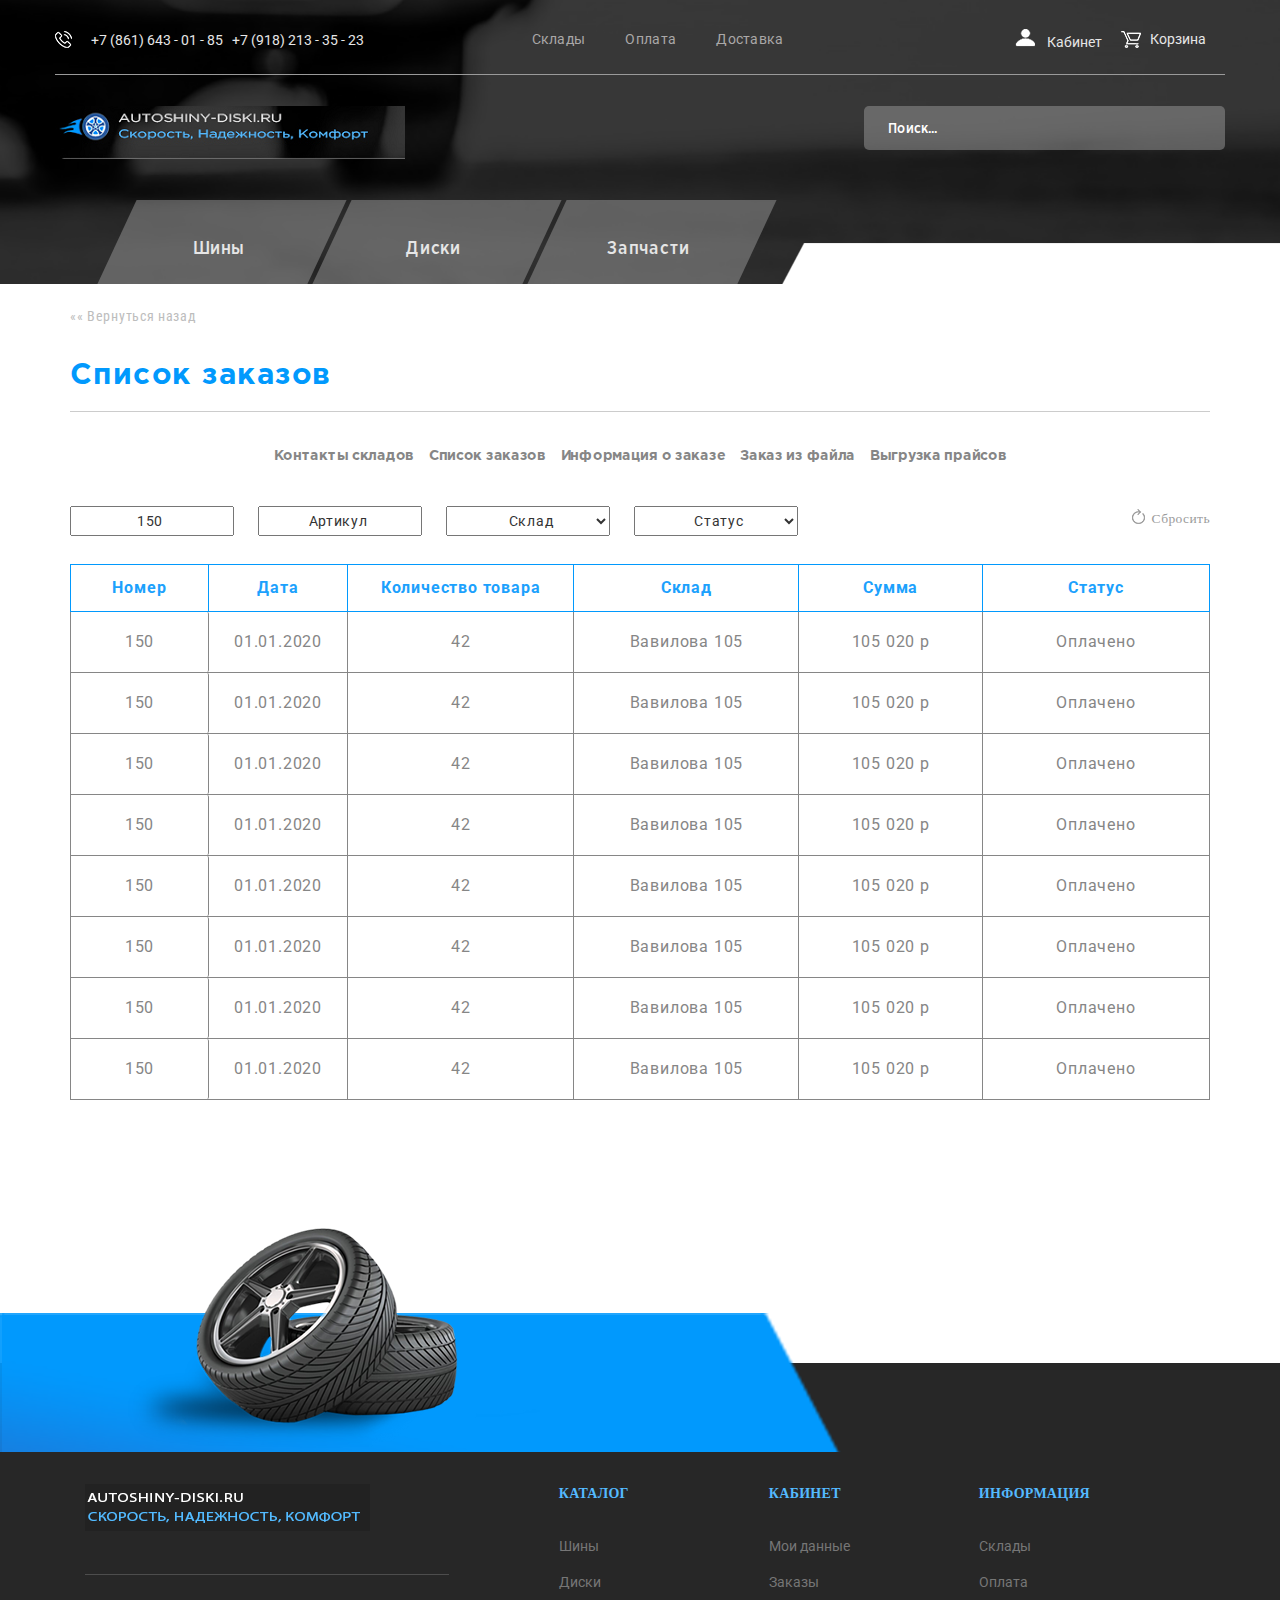
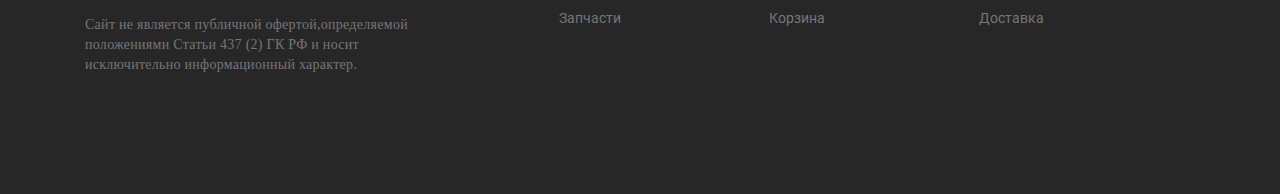
==== commit 1cb292e7: "changes made" ====
--- a/order__list.html
+++ b/order__list.html
@@ -1,297 +1,301 @@
 <!DOCTYPE html>
 <html lang="ru">
-  <head>
+
+<head>
     <meta charset="UTF-8" />
     <meta name="viewport" content="width=device-width, initial-scale=1.0" />
     <meta http-equiv="X-UA-Compatible" content="ie=edge" />
     <title>Document</title>
     <link rel="stylesheet" href="css/style.min.css" />
-  </head>
-  <body>
-    <body>
-      <header class="header">
+</head>
+
+
+<body>
+    <header class="header">
         <div class="haeder-wraper">
-          <div class="header-bar">
-            <div class="header-tell">
-              <img src="/img/телефон.png" alt="" />
-              <a href="tel:+78616430185" class="header-number">
-                +7 (861) 643 - 01 - 85
-              </a>
-              <a href="tel:+79182133523" class="header-number">
-                +7 (918) 213 - 35 - 23
-              </a>
-            </div>
-            <div class="header-info">
-              <ul class="header-info__list">
-                <li class="header-info__item"><a href="#">Склады</a></li>
-                <li class="header-info__item"><a href="#">Оплата</a></li>
-                <li class="header-info__item"><a href="#">Доставка</a></li>
-              </ul>
-            </div>
-            <div class="header-user user">
-              <div class="user-info">
-                <picture>
-                  <picture>
-                    <source srcset="img/пользователь.png" media="(max-width: 970px)">
-                    <source srcset="img/пользователь2.png">
-                    <img srcset="img/пользователь2.png" alt="My default image">
-                </picture>
-                <a class="user-info__cabinet" href="#">Кабинет</a>
-              </div>
-              <div class="user-info">
-                <img src="/img/корзина.png" width="20" height="17" alt="" />
-                <a class="user-info__backet" href="#">Корзина</a>
-              </div>
-            </div>
-          </div>
-          <div class="header-wrap">
-            <div class="header-logo__wraper">
-            <div class="header-logo">
-              <a href="" class="header-logo__img">
-                <img src="/img/header-logo.png" alt="" />
-              </a>
-            </div>
-            <div class="header-user__menu">
-              <button class="user-menu__cabinet"><img srcset="img/пользователь2.png" alt="My default image"></button>
-              <button class="user-menu__backet"><img src="/img/корзина.png" width="20" height="17" alt="" /></button>
-            </div>
-          </div>
-            <div class="header-search">
-              <input
-                class="search"
-                type="search"
-                name="search"
-                placeholder="Поиск..."
-              />
-            </div>
-          </div>
-          <nav class="header-products">
-            <ul class="header-products__list">
-              <li class="header-products-item">
-                <a href="#" class="header-products__link">Шины</a>
-              </li>
-              <li class="header-products-item">
-                <a href="#" class="header-products__link">Диски</a>
-              </li>
-              <li class="header-products-item">
-                <a href="#" class="header-products__link">Запчасти</a>
-              </li>
-            </ul>
-          </nav>
+            <div class="header-bar">
+                <div class="header-tell">
+                    <img src="/img/телефон.png" alt="" />
+                    <a href="tel:+78616430185" class="header-number"> +7 (861) 643 - 01 - 85</a>
+                    <a href="tel:+79182133523" class="header-number">+7 (918) 213 - 35 - 23</a>
+                </div>
+                <div class="header-info">
+                    <ul class="header-info__list">
+                        <li class="header-info__item"><a href="stock.html">Склады</a></li>
+                        <li class="header-info__item"><a href="payment.html">Оплата</a></li>
+                        <li class="header-info__item"><a href="#">Доставка</a></li>
+                    </ul>
+                </div>
+                <div class="header-user user">
+                    <div class="user-info user-info__desktop">
+                        <picture>
+                            <picture>
+                                <source srcset="img/пользователь.png" media="(max-width: 970px)">
+                                <source srcset="img/пользователь2.png">
+                                <img srcset="img/пользователь2.png" alt="My default image">
+                            </picture>
+                            <a class="user-info__cabinet" href="cabinet.html">Кабинет</a>
+                    </div>
+                    <div class="user-info">
+                        <img src="/img/корзина.png" width="20" height="17" alt="" />
+                        <a class="user-info__backet" href="basket.html">Корзина</a>
+                    </div>
+                </div>
+            </div>
+            <div class="header-wrap">
+                <div class="header-logo__wraper">
+                    <div class="header-logo__wrap">
+                        <div class="header-logo">
+                            <a href="" class="header-logo__img">
+                                <img src="/img/header-logo.png" alt="" />
+                            </a>
+                        </div>
+                        <div class="user-info user-info__mobil">
+                            <a class="user-info__cabinet" href="cabinet.html"><img src="img/пользователь.png" alt="иконка пользователя"></a>
+                            <a class="user-info__backet" href="basket.html"><img src="/img/корзина.png" width="20" height="17" alt="иконка корзины" /></a>
+                        </div>
+                    </div>
+                    <!-- <div class="header-user__menu">
+                                    <button class="user-menu__cabinet"><img srcset="img/пользователь2.png" alt="My default image"></button>
+                                    <button class="user-menu__backet"><img src="/img/корзина.png" width="20" height="17" alt="" /></button>
+                                </div> -->
+                </div>
+                <div class="header-search">
+                    <input class="search" type="search" name="search" placeholder="Поиск..." />
+                </div>
+            </div>
+            <nav class="header-products">
+                <ul class="header-products__list">
+                    <li class="header-products-item">
+                        <a href="index.html" class="header-products__link">Шины</a>
+                    </li>
+                    <li class="header-products-item">
+                        <a href="#" class="header-products__link">Диски</a>
+                    </li>
+                    <li class="header-products-item">
+                        <a href="#" class="header-products__link">Запчасти</a>
+                    </li>
+                </ul>
+            </nav>
         </div>
-      </header>
-      <main class="main main-order">
-        <section class="main-header">
-          <a href="#" class="main-return__link">«« Вернуться назад</a>
-          <h1 class="main-heading">Список заказов</h1>
-          <nav class="main-nav">
-            <ul class="main-nav__list">
-              <li class="main-nav__item">
-                <a href="#" class="mian-nav__link">Контакты складов</a>
-              </li>
-              <li class="main-nav__item">
-                <a href="order__list.html" class="mian-nav__link">Список заказов</a>
-              </li>
-              <li class="main-nav__item">
-                <a href="#" class="mian-nav__link">Информация о заказе</a>
-              </li>
-              <li class="main-nav__item">
-                <a href="order__file.html" class="mian-nav__link">Заказ из файла</a>
-              </li>
-              <li class="main-nav__item">
-                <a href="unloading.html" class="mian-nav__link">Выгрузка прайсов</a>
-              </li>
-            </ul>
-          </nav>
+    </header>
+    <main class="main main-order ">
+        <section class="main-header ">
+            <a a href="#" class="main-return__link">«« Вернуться назад</a>
+            <div class="main-nav__wrap">
+                <h1 class="main-heading">Список заказов</h1>
+                <div id="menu-togle" class="menu-icon menu-burger">
+                    <div class="menu-icon-line"></div>
+                </div>
+            </div>
+            <nav class="main-nav menu-nav__close">
+                <ul class="main-nav__list">
+                    <li class="main-nav__item">
+                        <a href="stock.html" class="mian-nav__link">Контакты складов</a>
+                    </li>
+                    <li class="main-nav__item">
+                        <a href="order__list.html" class="mian-nav__link">Список заказов</a>
+                    </li>
+                    <li class="main-nav__item">
+                        <a href="order__info.html" class="mian-nav__link">Информация о заказе</a>
+                    </li>
+                    <li class="main-nav__item">
+                        <a href="order__file.html" class="mian-nav__link">Заказ из файла</a>
+                    </li>
+                    <li class="main-nav__item">
+                        <a href="unloading.html" class="mian-nav__link">Выгрузка прайсов</a>
+                    </li>
+                </ul>
+            </nav>
         </section>
-       <section class="main-order__list order-list">
-        <div class="order-list__search">
-            <div class="order-list__search--wrap">
-                <div class="order-list__search--wraper">
-                <input class="order-list__search--filter" type="number" value="150">
-                <input class="order-list__search--filter" type="text" value="Артикул">
-            </div>
-            <div class="order-list__search--wraper">
-                <select class="order-list__search--filter order-list__search--select">
+        <section class="main-order__list order-list ">
+            <div class="order-list__search ">
+                <div class="order-list__search--wrap ">
+                    <div class="order-list__search--wraper ">
+                        <input class="order-list__search--filter " type="number " value="150 ">
+                        <input class="order-list__search--filter " type="text " value="Артикул ">
+                    </div>
+                    <div class="order-list__search--wraper ">
+                        <select class="order-list__search--filter order-list__search--select ">
                     <option>Склад</option>
                     <option>Пункт 2</option>
                 </select>
-                <select class="order-list__search--filter order-list__search--select">
+                        <select class="order-list__search--filter order-list__search--select ">
                     <option>Статус</option>
                     <option>Пункт 2</option>
                 </select>
+                    </div>
+                </div>
+                <div class="order-list__reset ">
+                    <button class="order-list__reset__btn ">Сбросить</button>
+                </div>
+
+            </div>
+            <div class="order-list__table table ">
+                <table class="table-oredrs ">
+                    <tr class="table-oredrs--name ">
+                        <th class="table-oredrs--date-name ">
+                            <span class="table-oredrs--number table-oredrs__mobile ">№</span>
+                            <span class="table-oredrs--number table-oredrs__desktop ">Номер</span>
+                            <span class="table-oredrs--date ">Дата</span>
+                        </th>
+                        <th class="table-oredrs--quantity table-oredrs__mobile ">Кол-во товара</th>
+                        <th class="table-oredrs--quantity table-oredrs__desktop ">Количество товара</th>
+                        <th class="table-oredrs--stock ">Склад</th>
+                        <th class="table-oredrs--sum ">Сумма</th>
+                        <th class="table-oredrs--status ">Статус</th>
+                    </tr>
+                    <tr class="table-orders--info ">
+                        <td class="table-oredrs--date-name ">
+                            <span class="table-oredrs--number ">150</span>
+                            <span class="table-oredrs--date ">01.01.2020</span>
+                        </td>
+                        <td class="table-oredrs--quantity ">42</td>
+                        <td class="table-oredrs--stock ">Вавилова 105</td>
+                        <td class="table-oredrs--sum ">105 020 р</td>
+                        <td class="table-oredrs--status ">Оплачено</td>
+                    </tr>
+                    <tr class="table-orders--info ">
+                        <td class="table-oredrs--date-name ">
+                            <span class="table-oredrs--number ">150</span>
+                            <span class="table-oredrs--date ">01.01.2020</span>
+                        </td>
+                        <td class="table-oredrs--quantity ">42</td>
+                        <td class="table-oredrs--stock ">Вавилова 105</td>
+                        <td class="table-oredrs--sum ">105 020 р</td>
+                        <td class="table-oredrs--status ">Оплачено</td>
+                    </tr>
+                    <tr class="table-orders--info ">
+                        <td class="table-oredrs--date-name ">
+                            <span class="table-oredrs--number ">150</span>
+                            <span class="table-oredrs--date ">01.01.2020</span>
+                        </td>
+                        <td class="table-oredrs--quantity ">42</td>
+                        <td class="table-oredrs--stock ">Вавилова 105</td>
+                        <td class="table-oredrs--sum ">105 020 р</td>
+                        <td class="table-oredrs--status ">Оплачено</td>
+                    </tr>
+                    <tr class="table-orders--info ">
+                        <td class="table-oredrs--date-name ">
+                            <span class="table-oredrs--number ">150</span>
+                            <span class="table-oredrs--date ">01.01.2020</span>
+                        </td>
+                        <td class="table-oredrs--quantity ">42</td>
+                        <td class="table-oredrs--stock ">Вавилова 105</td>
+                        <td class="table-oredrs--sum ">105 020 р</td>
+                        <td class="table-oredrs--status ">Оплачено</td>
+                    </tr>
+                    <tr class="table-orders--info ">
+                        <td class="table-oredrs--date-name ">
+                            <span class="table-oredrs--number ">150</span>
+                            <span class="table-oredrs--date ">01.01.2020</span>
+                        </td>
+                        <td class="table-oredrs--quantity ">42</td>
+                        <td class="table-oredrs--stock ">Вавилова 105</td>
+                        <td class="table-oredrs--sum ">105 020 р</td>
+                        <td class="table-oredrs--status ">Оплачено</td>
+                    </tr>
+                    <tr class="table-orders--info ">
+                        <td class="table-oredrs--date-name ">
+                            <span class="table-oredrs--number ">150</span>
+                            <span class="table-oredrs--date ">01.01.2020</span>
+                        </td>
+                        <td class="table-oredrs--quantity ">42</td>
+                        <td class="table-oredrs--stock ">Вавилова 105</td>
+                        <td class="table-oredrs--sum ">105 020 р</td>
+                        <td class="table-oredrs--status ">Оплачено</td>
+                    </tr>
+                    <tr class="table-orders--info ">
+                        <td class="table-oredrs--date-name ">
+                            <span class="table-oredrs--number ">150</span>
+                            <span class="table-oredrs--date ">01.01.2020</span>
+                        </td>
+                        <td class="table-oredrs--quantity ">42</td>
+                        <td class="table-oredrs--stock ">Вавилова 105</td>
+                        <td class="table-oredrs--sum ">105 020 р</td>
+                        <td class="table-oredrs--status ">Оплачено</td>
+                    </tr>
+                    <tr class="table-orders--info ">
+                        <td class="table-oredrs--date-name ">
+                            <span class="table-oredrs--number ">150</span>
+                            <span class="table-oredrs--date ">01.01.2020</span>
+                        </td>
+                        <td class="table-oredrs--quantity ">42</td>
+                        <td class="table-oredrs--stock ">Вавилова 105</td>
+                        <td class="table-oredrs--sum ">105 020 р</td>
+                        <td class="table-oredrs--status ">Оплачено</td>
+                    </tr>
+                </table>
+            </div>
+        </section>
+    </main>
+    <footer class="footer ">
+        <div class="footer-wrap ">
+            <div class="footer-logo__wrap ">
+                <div class="footer-logo__wraper ">
+                    <a href="# " class="footer-logo ">
+                        <img src="img/footer-logo.png " alt=" " />
+                    </a>
+                </div>
+                <p class="footer-info__text ">
+                    Сайт не является публичной офертой,определяемой положениями Статьи 437 (2) ГК РФ и носит исключительно информационный характер.
+                </p>
+            </div>
+
+            <div class="footer-info ">
+                <div class="footer-nav ">
+                    <h4 class="footer-nav__list-name ">КАТАЛОГ</h4>
+                    <ul class="footer-nav__list ">
+                        <li class="footer-nav__item ">
+                            <a href="index.html " class="footer-nav__link ">Шины</a>
+                        </li>
+                        <li class="footer-nav__item ">
+                            <a href="# " class="footer-nav__link ">Диски</a>
+                        </li>
+                        <li class="footer-nav__item ">
+                            <a href="# " class="footer-nav__link ">Запчасти</a>
+                        </li>
+                    </ul>
+                </div>
+                <div class="footer-nav ">
+                    <h4 class="footer-nav__list-name ">КАБИНЕТ</h4>
+                    <ul class="footer-nav__list ">
+                        <li class="footer-nav__item ">
+                            <a href=" " class="footer-nav__link ">Мои данные</a>
+                        </li>
+                        <li class="footer-nav__item ">
+                            <a href="order__list.html" class="footer-nav__link ">Заказы</a>
+                        </li>
+                        <li class="footer-nav__item ">
+                            <a href="basket.html" class="footer-nav__link ">Корзина</a>
+                        </li>
+                    </ul>
+                </div>
+                <div class="footer-nav ">
+                    <h4 class="footer-nav__list-name ">ИНФОРМАЦИЯ</h4>
+                    <ul class="footer-nav__list ">
+                        <li class="footer-nav__item ">
+                            <a href="stock.html" class="footer-nav__link ">Склады</a>
+                        </li>
+                        <li class="footer-nav__item ">
+                            <a href="payment.html" class="footer-nav__link ">Оплата</a>
+                        </li>
+                        <li class="footer-nav__item ">
+                            <a href=" " class="footer-nav__link ">Доставка</a>
+                        </li>
+                    </ul>
+                </div>
             </div>
         </div>
-            <div class="order-list__reset">
-                <button class="order-list__reset__btn">Сбросить</button>
-            </div>
-
-        </div>
-        <div class="order-list__table table">
-            <table class="table-oredrs">
-                <tr class="table-oredrs--name">
-                    <th class="table-oredrs--date-name">
-                        <span class="table-oredrs--number table-oredrs__mobile">№</span>
-                        <span class="table-oredrs--number table-oredrs__desktop">Номер</span>
-                        <span class="table-oredrs--date">Дата</span>
-                    </th>
-                    <th class="table-oredrs--quantity table-oredrs__mobile">Кол-во товара</th>
-                    <th class="table-oredrs--quantity table-oredrs__desktop">Количество товара</th>
-                    <th class="table-oredrs--stock">Склад</th>
-                    <th class="table-oredrs--sum">Сумма</th>
-                    <th class="table-oredrs--status">Статус</th>
-                </tr>
-                <tr class="table-orders--info">
-                    <td class="table-oredrs--date-name">
-                        <span class="table-oredrs--number">150</span>
-                        <span class="table-oredrs--date">01.01.2020</span>
-                    </td>
-                    <td class="table-oredrs--quantity">42</td>
-                    <td class="table-oredrs--stock">Вавилова 105</td>
-                    <td class="table-oredrs--sum">105 020 р</td>
-                    <td class="table-oredrs--status">Оплачено</td>
-                </tr>
-                <tr class="table-orders--info">
-                    <td class="table-oredrs--date-name">
-                        <span class="table-oredrs--number">150</span>
-                        <span class="table-oredrs--date">01.01.2020</span>
-                    </td>
-                    <td class="table-oredrs--quantity">42</td>
-                    <td class="table-oredrs--stock">Вавилова 105</td>
-                    <td class="table-oredrs--sum">105 020 р</td>
-                    <td class="table-oredrs--status">Оплачено</td>
-                </tr>
-                <tr class="table-orders--info">
-                    <td class="table-oredrs--date-name">
-                        <span class="table-oredrs--number">150</span>
-                        <span class="table-oredrs--date">01.01.2020</span>
-                    </td>
-                    <td class="table-oredrs--quantity">42</td>
-                    <td class="table-oredrs--stock">Вавилова 105</td>
-                    <td class="table-oredrs--sum">105 020 р</td>
-                    <td class="table-oredrs--status">Оплачено</td>
-                </tr>
-                <tr class="table-orders--info">
-                    <td class="table-oredrs--date-name">
-                        <span class="table-oredrs--number">150</span>
-                        <span class="table-oredrs--date">01.01.2020</span>
-                    </td>
-                    <td class="table-oredrs--quantity">42</td>
-                    <td class="table-oredrs--stock">Вавилова 105</td>
-                    <td class="table-oredrs--sum">105 020 р</td>
-                    <td class="table-oredrs--status">Оплачено</td>
-                </tr>
-                <tr class="table-orders--info">
-                    <td class="table-oredrs--date-name">
-                        <span class="table-oredrs--number">150</span>
-                        <span class="table-oredrs--date">01.01.2020</span>
-                    </td>
-                    <td class="table-oredrs--quantity">42</td>
-                    <td class="table-oredrs--stock">Вавилова 105</td>
-                    <td class="table-oredrs--sum">105 020 р</td>
-                    <td class="table-oredrs--status">Оплачено</td>
-                </tr>
-                <tr class="table-orders--info">
-                    <td class="table-oredrs--date-name">
-                        <span class="table-oredrs--number">150</span>
-                        <span class="table-oredrs--date">01.01.2020</span>
-                    </td>
-                    <td class="table-oredrs--quantity">42</td>
-                    <td class="table-oredrs--stock">Вавилова 105</td>
-                    <td class="table-oredrs--sum">105 020 р</td>
-                    <td class="table-oredrs--status">Оплачено</td>
-                </tr>
-                <tr class="table-orders--info">
-                    <td class="table-oredrs--date-name">
-                        <span class="table-oredrs--number">150</span>
-                        <span class="table-oredrs--date">01.01.2020</span>
-                    </td>
-                    <td class="table-oredrs--quantity">42</td>
-                    <td class="table-oredrs--stock">Вавилова 105</td>
-                    <td class="table-oredrs--sum">105 020 р</td>
-                    <td class="table-oredrs--status">Оплачено</td>
-                </tr>
-                <tr class="table-orders--info">
-                    <td class="table-oredrs--date-name">
-                        <span class="table-oredrs--number">150</span>
-                        <span class="table-oredrs--date">01.01.2020</span>
-                    </td>
-                    <td class="table-oredrs--quantity">42</td>
-                    <td class="table-oredrs--stock">Вавилова 105</td>
-                    <td class="table-oredrs--sum">105 020 р</td>
-                    <td class="table-oredrs--status">Оплачено</td>
-                </tr>
-            </table>
-        </div>
-       </section>
-      </main>
-      <footer class="footer">
-        <div class="footer-wrap">
-          <div class="footer-logo__wrap">
-            <div class="footer-logo__wraper">
-              <a href="#" class="footer-logo">
-                <img src="img/footer-logo.png" alt="" />
-              </a>
-            </div>
-            <p class="footer-info__text">
-              Сайт не является публичной офертой,определяемой положениями Статьи
-              437 (2) ГК РФ и носит исключительно информационный характер.
-            </p>
-          </div>
-          
-          <div class="footer-info">
-            <div class="footer-nav">
-              <h4 class="footer-nav__list-name">КАТАЛОГ</h4>
-              <ul class="footer-nav__list">
-                <li class="footer-nav__item">
-                  <a href="#" class="footer-nav__link">Шины</a>
-                </li>
-                <li class="footer-nav__item">
-                  <a href="#" class="footer-nav__link">Диски</a>
-                </li>
-                <li class="footer-nav__item">
-                  <a href="#" class="footer-nav__link">Запчасти</a>
-                </li>
-              </ul>
-            </div>
-            <div class="footer-nav">
-              <h4 class="footer-nav__list-name">КАБИНЕТ</h4>
-              <ul class="footer-nav__list">
-                <li class="footer-nav__item">
-                  <a href="" class="footer-nav__link">Мои данные</a>
-                </li>
-                <li class="footer-nav__item">
-                  <a href="" class="footer-nav__link">Заказы</a>
-                </li>
-                <li class="footer-nav__item">
-                  <a href="" class="footer-nav__link">Корзина</a>
-                </li>
-              </ul>
-            </div>
-            <div class="footer-nav">
-              <h4 class="footer-nav__list-name">ИНФОРМАЦИЯ</h4>
-              <ul class="footer-nav__list">
-                <li class="footer-nav__item">
-                  <a href="" class="footer-nav__link">Склады</a>
-                </li>
-                <li class="footer-nav__item">
-                  <a href="" class="footer-nav__link">Оплата</a>
-                </li>
-                <li class="footer-nav__item">
-                  <a href="" class="footer-nav__link">Доставка</a>
-                </li>
-              </ul>
-            </div>
-          </div>
-        </div>
-
-
-       
-      </footer>
-    </body>
-
-    <script src="https://ajax.googleapis.com/ajax/libs/jquery/3.4.1/jquery.min.js"></script>
-    <script src="js/libs.min.js"></script>
-    <script src="js/main.js"></script>
-  </body>
-</html>
+
+
+
+    </footer>
+</body>
+
+<script src="https://ajax.googleapis.com/ajax/libs/jquery/3.4.1/jquery.min.js "></script>
+<script src="js/libs.min.js "></script>
+<script src="js/main.js "></script>
+</body>
+
+</html>--- a/css/style.min.css
+++ b/css/style.min.css
@@ -1 +1 @@
-@import url("https://fonts.googleapis.com/css2?family=Roboto:wght@300;400;700&display=swap");@font-face{font-family:'GothamPro';src:url("fonts/GothamPro.ttf") format("ttf"),url("fonts/GothamPro.woff") format("woff");font-weight:normal;font-style:normal}@font-face{font-family:'GothamPro';src:url("/fonts/GothamPro-Medium.ttf") format("ttf"),url("/fonts/GothamPro-MediumItalic.woff") format("woff");font-weight:normal;font-style:normal}@font-face{font-family:'GothamPro';src:url("/fonts/GothamPro-BoldItalic.ttf") format("ttf"),url("/fonts/GothamPro-Bold.woff") format("woff");font-weight:normal;font-style:normal}@font-face{font-family:'MyriadPro';src:url("/fonts/MyriadPro-Regular.ttf") format("ttf"),url("/fonts/MyriadPro-Regular.eot") format("eot");font-weight:normal;font-style:normal}@font-face{font-family:'GothamProNarrow';src:url("/fonts/GothamProNarrow.ttf") format("ttf");font-weight:normal;font-style:normal}@font-face{font-family:'GothamProNarrow';src:url("/fonts/GothamProNarrow-Medium.ttf") format("ttf"),url("/fonts/GothamProNarrow-Medium.woff") format("woff");font-weight:normal;font-style:normal}body{max-width:1920px;font-family:'Roboto', 'MyriadPro', 'GothamPro', 'GothamProNarrow', sans-serif;-webkit-box-sizing:border-box;box-sizing:border-box;font-size:14px;margin:0;padding:0}a{text-decoration:none;color:#e6e6e6}*,*::before,*::after{-webkit-box-sizing:border-box;box-sizing:border-box;margin:0;padding:0}ul{list-style:none;padding:0;margin:0}select{outline:0;outline-offset:0}.header{position:relative;display:-webkit-box;display:-ms-flexbox;display:flex;-ms-flex-wrap:wrap;flex-wrap:wrap;padding-top:29px;font-family:Roboto;background:url(../img/2.png) no-repeat center;background-size:cover;background-color:#000}.haeder-wraper{width:1170px;margin:0 auto}.header::before{content:' ';background:url(../img/01.png) no-repeat;height:42px;position:absolute;bottom:-1px;right:0;left:61%}.header-info__item a{color:#aaa8a8}.header-number:last-child{margin-left:9px}.header-tell{display:-webkit-box;display:-ms-flexbox;display:flex;-ms-flex-wrap:wrap;flex-wrap:wrap;-webkit-box-align:center;-ms-flex-align:center;align-items:center;-webkit-box-pack:start;-ms-flex-pack:start;justify-content:flex-start}.header-info__list{width:252px;display:-webkit-box;display:-ms-flexbox;display:flex;-webkit-box-pack:justify;-ms-flex-pack:justify;justify-content:space-between;color:#aaa8a8;line-height:1.43;letter-spacing:0.28px;-ms-flex-wrap:wrap;flex-wrap:wrap}.header-user{display:-webkit-box;display:-ms-flexbox;display:flex;-webkit-box-pack:end;-ms-flex-pack:end;justify-content:flex-end;-webkit-box-align:center;-ms-flex-align:center;align-items:center}.header-bar{width:100%;display:-webkit-box;display:-ms-flexbox;display:flex;-webkit-box-align:center;-ms-flex-align:center;align-items:center;-webkit-box-pack:justify;-ms-flex-pack:justify;justify-content:space-between;padding-bottom:24px;border-bottom:1px solid #9a9a9a;-ms-flex-wrap:wrap;flex-wrap:wrap}.header-tell{width:33%}.header-tell img{margin-right:19px}.user{width:30%}.user-info{display:-webkit-box;display:-ms-flexbox;display:flex;margin-right:15px}.user-info__cabinet{position:relative}.user-info img{margin-right:9px}.user-info{margin-right:19px}.header-user__menu{display:none}.header-user__menu button{background:0;border:none;cursor:pointer}.user-menu__cabinet{margin-right:14px}.header-wrap{max-width:1170px;display:-webkit-box;display:-ms-flexbox;display:flex;-ms-flex-wrap:wrap;flex-wrap:wrap;-webkit-box-pack:justify;-ms-flex-pack:justify;justify-content:space-between;margin-top:31px;padding-bottom:38px}.header-search input{width:361px;border-radius:5px;padding:14px 0 14px 24px;font-size:14px;font-weight:500;background-color:rgba(154,154,154,0.5);border:none}.header-search input:active,.header-search input:hover,.header-search input:active{outline:0;outline-offset:0}.search::-webkit-input-placeholder{font-family:GothamProNarrow;color:#fff}.search::-moz-placeholder{font-family:GothamProNarrow;color:#fff}.search:-ms-input-placeholder{font-family:GothamProNarrow;color:#fff}.search::-ms-input-placeholder{font-family:GothamProNarrow;color:#fff}.search::placeholder{font-family:GothamProNarrow;color:#fff}.header-products__list{display:-webkit-box;display:-ms-flexbox;display:flex;-webkit-box-pack:start;-ms-flex-pack:start;justify-content:start}.header-products-item{margin-right:5px;width:210px;text-align:center;padding-top:37px;padding-bottom:33px;background-color:rgba(154,154,154,0.5);font-family:GothamProNarrow;font-size:18px;font-weight:500;line-height:1.11;letter-spacing:0.9px;color:#c3c3c3;-webkit-transform:skew(-25deg);-ms-transform:skew(-25deg);transform:skew(-25deg);max-height:84px}.header-products__link{display:inline-block;-webkit-transform:skew(25deg);-ms-transform:skew(25deg);transform:skew(25deg);font-family:GothamProNarrow;font-weight:500;line-height:1.43;letter-spacing:0.7px;text-align:center}.main{max-width:1140px;padding:22px 0 263px;margin:0 auto}.main-return__link{font-family:Roboto;font-size:14px;font-stretch:condensed;font-style:normal;line-height:1.43;letter-spacing:0.7px;text-align:left;color:#bdbdbd}.main-heading{font-family:GothamPro;font-size:29.5px;font-weight:500;line-height:0.8;letter-spacing:1.48px;text-align:left;color:#0199fd;padding-top:38px;padding-bottom:23px;width:100%;padding:38px 15px 23px;border-bottom:1px solid rgba(154,154,154,0.5)}.main-nav__list{padding-top:34px;padding-bottom:61px;max-width:733px;display:-webkit-box;display:-ms-flexbox;display:flex;-webkit-box-pack:justify;-ms-flex-pack:justify;justify-content:space-between;margin:0 auto}.mian-nav__link{color:#868686}.mian-nav__link:hover{color:#0199fd}.mian-nav__link:active{color:#0199fd}.mian-nav__link:focus{color:#0199fd}.unloadin-previously{display:-webkit-box;display:-ms-flexbox;display:flex;-webkit-box-orient:vertical;-webkit-box-direction:normal;-ms-flex-direction:column;flex-direction:column}.unloading-heading{color:#0199fd;font-family:GothamPro;font-size:14px;line-height:1.43;letter-spacing:-0.28px;padding-bottom:24px}.unloading-categories__name{width:38px;margin-right:85px}.unloading-categories__link{color:#a1a1a1;font-family:Roboto;font-size:14px}.unloading-categories{width:425px;padding:12px 28px 12px;display:-webkit-box;display:-ms-flexbox;display:flex;border-radius:2px;border:solid 1px rgba(193,193,193,0.5);margin-bottom:9px}.unloading-categories:last-child{margin-bottom:0}.unloading-categories__list{width:119px;display:-webkit-box;display:-ms-flexbox;display:flex;-webkit-box-pack:justify;-ms-flex-pack:justify;justify-content:space-between}.unloading-common{padding-bottom:37px}.unloading-common__wrap{display:-webkit-box;display:-ms-flexbox;display:flex;-webkit-box-orient:vertical;-webkit-box-direction:normal;-ms-flex-direction:column;flex-direction:column}.previously-info__name{margin-top:5px;max-width:256px;display:-webkit-box;display:-ms-flexbox;display:flex;-webkit-box-pack:justify;-ms-flex-pack:justify;justify-content:space-between;font-family:Roboto;font-size:14px;line-height:1.43;letter-spacing:-0.28px;text-align:left;color:#555555;padding-bottom:12px}.previously-info__name p{width:62px;text-align:center}.previously-info__name p:last-child{margin-left:20px}.previously-info__wrap{display:-webkit-box;display:-ms-flexbox;display:flex;-webkit-box-orient:vertical;-webkit-box-direction:normal;-ms-flex-direction:column;flex-direction:column}.previously-info__item{font-family:Roboto;font-size:14px;padding:15px 22px 12px 27px;display:-webkit-box;display:-ms-flexbox;display:flex;border:solid 1px rgba(193,193,193,0.5);border-radius:2px;-webkit-box-pack:justify;-ms-flex-pack:justify;justify-content:space-between;width:425px;color:#9d9d9d}.previously-info__item a{color:#0199fd}.unloading-wrap{display:-webkit-box;display:-ms-flexbox;display:flex}.unloadin-formation,.unloadin-formation select{font-family:Roboto;font-size:14px;line-height:1.43;letter-spacing:-0.28px;color:#9b9b9b}.unloadin-formation select{border-radius:6px;border:solid 1px rgba(193,193,193,0.5);padding:6px 0 6px}.unloadin-formation select:not(:first-child){min-width:92px}.formation-heading{font-size:14px;font-family:Roboto;color:#555555;padding-bottom:22px}.formation-tires{display:-webkit-box;display:-ms-flexbox;display:flex;padding-bottom:39px;border-radius:2px;border-bottom:solid 1px rgba(193,193,193,0.5);-webkit-box-pack:justify;-ms-flex-pack:justify;justify-content:space-between}.formation-choice{display:-webkit-box;display:-ms-flexbox;display:flex;-webkit-box-align:center;-ms-flex-align:center;align-items:center}.formation-choice span{color:#555555;font-family:Roboto;font-size:16px;margin:0 6px}.formation-choice:last-child{margin-right:0}.formation-btn__input{font-family:Myriad Pro;font-size:13.5px;line-height:1.89;letter-spacing:0.41px}.formation-btn__input+label{background:none;color:#9b9b9b}.formation-btn__input+label.formation-btn__label--left{border-bottom-left-radius:6px;border-top-left-radius:6px;border-top:solid 1px #767676;border-bottom:solid 1px #767676;border-left:solid 1px #767676}.formation-btn__input+label.formation-btn__label--right{border-left:none;border-bottom-right-radius:6px;border-top-right-radius:6px;border-top:solid 1px #767676;border-bottom:solid 1px #767676;border-right:solid 1px #767676}.formation-btn__input:checked+label{background-color:#0199fd;color:#fff;border:solid 1px #0199fd}.formation-btn__wrap{display:-webkit-box;display:-ms-flexbox;display:flex}.formation-btn__label{display:inline-block;width:55px;font-family:Myriad Pro;font-size:13.5px;line-height:1.89;letter-spacing:0.41px;text-align:left;color:#ffffff;text-align:center}.formation-btn__input{position:absolute;left:-10000px;opacity:0;padding:7px 0 6px}.formation-btn__wrap{padding-bottom:21px}.formation-date{display:-webkit-box;display:-ms-flexbox;display:flex;-webkit-box-align:baseline;-ms-flex-align:baseline;align-items:baseline}.formation-btn__wrapper{display:-webkit-box;display:-ms-flexbox;display:flex;-webkit-box-orient:vertical;-webkit-box-direction:normal;-ms-flex-direction:column;flex-direction:column;-webkit-box-pack:end;-ms-flex-pack:end;justify-content:end}.unloadin-filter__wraper{display:-webkit-box;display:-ms-flexbox;display:flex}.formation-info{width:50%}.formation-info:last-child{width:100%}.formation-desk__wrap{display:-webkit-box;display:-ms-flexbox;display:flex}.fomation-wraper{max-width:682px;padding:32px 31px 35px 25px;border:solid 1px rgba(193,193,193,0.5)}.formation{margin-left:33px}.formation-choice{padding-bottom:13px}.formation-choice select:last-child{margin-right:19px}.formation-desk-choice select{margin-right:20px}.formation-date__large{width:142px}.formation-desk .formation-date__large{width:142px}.formation-unload__wrap{width:100%;display:-webkit-box;display:-ms-flexbox;display:flex;-webkit-box-pack:justify;-ms-flex-pack:justify;justify-content:space-between}.unloading-assembly{display:-webkit-box;display:-ms-flexbox;display:flex;-ms-flex-wrap:wrap;flex-wrap:wrap;-webkit-box-pack:justify;-ms-flex-pack:justify;justify-content:space-between;padding-top:30px;-webkit-box-align:center;-ms-flex-align:center;align-items:center}.previously-info__link:hover,.previously-info__link:active,.previously-info__link:focus{border-bottom:3px dotted #0199fd}.unloading-assembly__name{width:195px;font-family:Roboto;font-size:14px;letter-spacing:-0.28px;color:#adadad;border-radius:6px;border:solid 1px #cdcdcd;padding:6px 0;text-align:center}.unloadin-assembly__wrap{display:-webkit-box;display:-ms-flexbox;display:flex}.unloadin-assembly__format{display:-webkit-box;display:-ms-flexbox;display:flex;-webkit-box-align:center;-ms-flex-align:center;align-items:center;font-family:Roboto;font-size:14px;line-height:1;letter-spacing:-0.28px;text-align:left;color:#272727}.unloadin-assembly__format input{margin-right:8px}.unloadin-assembly__format input:last-child{margin-right:0}.unloadin-assembly__format label{margin-right:40px}.unloadin-assembly__format label:last-child{margin-right:0}.unloadin-assembly__btn{width:163px;cursor:pointer;border-radius:5px;background-color:#0199fd;border:none;font-family:Roboto;font-size:14px;line-height:1;letter-spacing:-0.28px;text-align:center;color:#ffffff;padding:12px 0;margin-left:53px}.footer{width:100%;position:relative;background-color:#272727}.footer-wrap{max-width:1140px;margin:0 auto;display:-webkit-box;display:-ms-flexbox;display:flex;padding-top:121px}.footer::before{content:' ';position:absolute;background:url(../img/footer-line.png) no-repeat;height:269px;right:35%;top:-124px;left:0}.footer::after{content:' ';position:absolute;background:url(../img/shire.png) no-repeat;height:269px;right:35%;top:-226px;left:0}.footer a{color:#767676}.footer p{color:#767676}.footer-nav__list-name{color:#54baff;padding-bottom:34px;font-family:Myriad Pro;font-size:14px;line-height:1.43;letter-spacing:0.28px;text-align:left;color:#54baff}.footer-logo__wrap{min-width:278px;text-align:left;padding-left:15px;margin-right:110px}.footer-info{display:-webkit-box;display:-ms-flexbox;display:flex;-webkit-box-pack:end;-ms-flex-pack:end;justify-content:flex-end;margin:0 auto}.footer-logo__wraper{padding-bottom:40px;border-bottom:1px solid #4d4d4d}.footer-info__text{padding-top:40px;font-family:Myriad Pro;font-size:14px;line-height:1.43;letter-spacing:0.28px;text-align:left;padding-bottom:119px}.footer-nav{margin-right:120px}.footer-nav__item{min-width:90px;padding-bottom:20px}.unloadin-filter__wraper .formation-heading{padding-top:44px}.formation-spike{display:-webkit-box;display:-ms-flexbox;display:flex}.formation-spike span{margin-right:7px;margin-left:12px}.main-order .main-nav__list{padding-bottom:33px}.order-file__heading{padding-bottom:22px}.order-file__form{padding-bottom:31px}.order-file__form--wrap{display:-webkit-box;display:-ms-flexbox;display:flex}.order-file__field{width:153px;border:1px solid rgba(154,154,154,0.5);border-right:none;font-family:Roboto;font-size:14px;line-height:1.43;letter-spacing:-0.28px;text-align:left;color:#868686;padding:12px 0 12px 15px}.order-upload__wrap{position:relative;padding-right:63px;display:-webkit-box;display:-ms-flexbox;display:flex}.order-file__download{border:solid 1px #0199fd;color:#0199fd;font-family:GothamPro;font-size:12px;padding:12px 20px;line-height:1.67;letter-spacing:-0.24px;text-align:left;color:#0199fd}.order-file__create{border-radius:5px;background-color:#0199fd;font-family:GothamPro;font-size:12px;line-height:1.67;letter-spacing:-0.24px;text-align:left;color:#ffffff;border:none;padding:0 23px}.order-upload__wrap:before{position:absolute;content:'';width:263px;height:1px;bottom:-32px;background:rgba(154,154,154,0.5)}.example{padding-top:31px}.example a{font-family:Roboto;font-size:14px;line-height:1.43;letter-spacing:-0.28px;text-align:left;color:#868686}.example a:hover,.example a:focus,.example a:active{color:#0199fd}.example p:first-child{padding-bottom:16px}.main .main-order{padding-bottom:70px}.order-list{padding-top:7px}.order-list__search{display:-webkit-box;display:-ms-flexbox;display:flex;width:100%;-webkit-box-pack:justify;-ms-flex-pack:justify;justify-content:space-between}.order-list__search--filter{width:164px;height:30px;font-family:Roboto;font-size:14px;line-height:1.43;letter-spacing:0.7px;text-align:left;color:#333333;padding-top:5px;padding-bottom:5px;margin-right:21px}.order-list__search--select{padding-left:18px}.order-list__search--wrap .order-list__search--filter{text-align:center}.order-list__search--filter:active,.order-list__search--filter:focus,.order-list__search--filter:hover{border:solid 1px #0199fd;outline:0;outline-offset:0}.order-list__reset__btn{position:relative;font-family:Myriad Pro;font-size:13.5px;line-height:1.89;letter-spacing:0.41px;text-align:center;color:#9b9b9b;border:none;cursor:pointer;background:none;outline:0;outline-offset:0}.order-list__reset__btn:before{content:' ';position:absolute;background:url(../img/reset-icon.png) no-repeat;width:13px;height:15px;left:-20px;bottom:7px}.order-list__search--wrap{padding-bottom:28px}.table-oredrs{border-collapse:collapse;border:solid 1px #868686;text-align:center}.table-oredrs--name{border-radius:5px;border:solid 1px #0199fd;font-family:GothamPro;font-size:16px;line-height:1.25;letter-spacing:0.8px;text-align:left;color:#1ca1fd;text-align:center}.table-oredrs--name span:first-child{border-right:solid 1px #0199fd;border-radius:2px;border-collapse:collapse;height:100%}.table-orders--info span:first-child{border-right:solid 1px #868686;border-radius:2px;border-collapse:collapse;height:100%}.table-oredrs--name th{border:solid 1px #0199fd;border-radius:2px;width:278px}.table-orders--info td{border-radius:5px;border:solid 1px #868686;font-family:Roboto;font-size:16px;line-height:1.25;letter-spacing:0.8px;color:#868686}.table-oredrs--number{width:50%;display:block;float:left;height:100%;padding:13px 0;border-right:1px solid #0199fd}td.table-oredrs--date-name .table-oredrs--number,td.table-oredrs--date-name .table-oredrs--date{padding:20px 0}.table-oredrs--date{display:block;float:right;width:50%;height:100%;padding:13px 0}.table-oredrs--name .table-oredrs--quantity{width:227px}.table-oredrs--name .table-oredrs--stock{width:226px}.table-oredrs--name .table-oredrs--sum{width:184px}.table-oredrs--name .table-oredrs--status{width:228px}.order-list__search{width:100%;display:-webkit-box;display:-ms-flexbox;display:flex;-webkit-box-pack:justify;-ms-flex-pack:justify;justify-content:space-between}.order-list__search--wraper{display:inline-block}.table-oredrs__mobile{display:none}.main-heading__tires{font-family:GothamProNarrow;font-size:48px;font-weight:500;line-height:0.63;letter-spacing:-0.96px;text-align:left;color:#272727;padding-top:38px;padding-bottom:23px;width:100%}.tabs{width:100%}.tabs__nav{list-style:none}.tabs__link{font-family:GothamPro;font-size:14px;line-height:2.14;letter-spacing:-0.14px;text-align:left;color:#9b9b9b}.tabs__link_active{color:#0199fd;cursor:default}.tabs__link:not(.tabs__link_active):hover,.tabs__link:not(.tabs__link_active):focus{background-color:#efefef}.tabs__nav{padding-bottom:31px}.tabs__pane{display:none}.tabs__pane_show{display:block}.filter-car__form select{border-radius:5px;border:solid 1px #767676;min-width:141px;font-family:Myriad Pro;font-size:13.5px;line-height:1.89;letter-spacing:0.41px;text-align:left;color:#9b9b9b;padding:8px 0 8px 11px;margin-right:25px}.filter-car__form select:hover,.filter-car__form select:focus,.filter-car__form select:active{border:solid 1px #0199fd;color:#272727}.filter-car__form--wrap{display:-webkit-box;display:-ms-flexbox;display:flex;-webkit-box-align:end;-ms-flex-align:end;align-items:flex-end;padding-bottom:15px}.filter-car__btn--wrap{display:-webkit-box;display:-ms-flexbox;display:flex;-webkit-box-align:center;-ms-flex-align:center;align-items:center;padding-bottom:28px}.result-info{width:456px;padding-bottom:16px}.filter-car__btn{width:165px;border-radius:5px;background-color:#0199fd;border:none;font-family:Myriad Pro;font-size:11.5px;line-height:1.91;letter-spacing:0.35px;text-align:center;padding:11px 0;color:#ffffff;margin-right:52px}.result-info__wrap{max-width:327px;display:-webkit-box;display:-ms-flexbox;display:flex;-webkit-box-align:center;-ms-flex-align:center;align-items:center;padding-bottom:34px}.result-info__wrap span{margin:0 auto}.result-info__wrap p{font-family:Myriad Pro;font-size:18px;line-height:1.67;letter-spacing:0.54px;color:#333333}.result-form__filter{display:-webkit-box;display:-ms-flexbox;display:flex}.result-form__filter__wraper{display:-webkit-box;display:-ms-flexbox;display:flex;-webkit-box-pack:justify;-ms-flex-pack:justify;justify-content:space-between;padding-bottom:28px}.result-form__filter__wrap p{font-family:Myriad Pro;font-size:13.5px;line-height:1.89;letter-spacing:0.41px;text-align:left;color:#9b9b9b}.result-form__filter__wrap select{min-width:195px;font-family:Myriad Pro;font-size:14px;line-height:2.14;letter-spacing:0.42px;text-align:left;color:#343434;padding:9px 0 9px 13px;color:#9b9b9b}.result-form__filter__wrap select:hover,.result-form__filter__wrap select:focus,.result-form__filter__wrap select:active{border:solid 1px #0199fd;color:#272727}.result-form__filter__wrap{margin-right:28px}.result-form__filter__wrap select{border-radius:5px}.filter-btn__view{border:none;color:#767676}.result-card__info{display:-webkit-box;display:-ms-flexbox;display:flex;width:400px;padding:0 14px;margin-left:336px}.result-card__info p{margin-left:38px}.result-card__info p:first-child{margin-left:13px}.result-card__info p:nth-child(3n){margin-left:26px;color:#0199fd}.result-card__info p:nth-child(4n){margin-left:23px}.product-general{display:-webkit-box;display:-ms-flexbox;display:flex;-webkit-box-align:center;-ms-flex-align:center;align-items:center;margin-left:18px}.product{width:100%;display:-webkit-box;display:-ms-flexbox;display:flex;-webkit-box-align:center;-ms-flex-align:center;align-items:center;-webkit-box-pack:justify;-ms-flex-pack:justify;justify-content:space-between}.result-cards{display:-webkit-box;display:-ms-flexbox;display:flex;-webkit-box-align:center;-ms-flex-align:center;align-items:center}.product-article{font-family:Roboto;font-size:14px;line-height:1.43;letter-spacing:-0.28px;text-align:left;color:#a7a7a7}.product-info{display:-webkit-box;display:-ms-flexbox;display:flex;-webkit-box-align:center;-ms-flex-align:center;align-items:center;font-family:Roboto;font-size:14px;line-height:1.43;letter-spacing:-0.28px;color:#5b5b5b;border-bottom:solid 1px #e0e0e0;margin:4px 0}.product-info:last-child{margin:0}.cards{border-radius:2px;border:solid 1px #c1c1c1;padding:5px 5px 3px 16px;max-width:847px;margin-bottom:9px}.cards img{width:54px;height:72px}.product-name__wrap{margin-left:18px;display:-webkit-box;display:-ms-flexbox;display:flex;-webkit-box-orient:vertical;-webkit-box-direction:normal;-ms-flex-direction:column;flex-direction:column;-webkit-box-pack:justify;-ms-flex-pack:justify;justify-content:space-between;font-family:Roboto;font-size:18px;line-height:1.11;letter-spacing:-0.36px;text-align:left;color:#0199fd;margin-right:20px}.product-info__stock{color:#0199fd;padding:4px 15px;border-radius:5px;border:solid 1px #5b5b5b}.product-info__internet-price{margin-left:47px}.product-info__your-price{margin-left:64px;font-family:Roboto;color:#0199fd}.product-info__your-price{font-size:18px;font-weight:bold;line-height:1.11;letter-spacing:-0.36px}.product-info__entry-field{margin-left:28px}.product-info__entry-field label{margin-right:8px}.product-info__entry-field input{width:87px;border-radius:5px;border:solid 1px #5b5b5b;padding:6px 0}.backet-bar__wraper{padding:19px 15px 0}.backet-bar{margin-top:15px;max-width:300px;border-radius:5px;border:solid 1px rgba(118,118,118,0.5);height:527px;overflow:auto}.backet-bar .unloading-heading{text-align:center;padding-bottom:19px}.backet-bar .cards{border:none;padding-right:23px;padding-left:0}.backet-bar .product-name__wrap{font-family:Roboto;font-size:14px;text-align:left;color:#767676;padding-top:0;padding-bottom:11px}.backet-bar .product-general{margin-left:22px;-webkit-box-orient:vertical;-webkit-box-direction:normal;-ms-flex-direction:column;flex-direction:column}.backet-bar .cards-img{width:33px;height:43px}.backet-bar .product{margin-left:0}.backet-bar .product-article{font-family:Roboto;font-size:12px;line-height:1.67;text-align:left;color:#adadad}.backet-bar__items{display:-webkit-box;display:-ms-flexbox;display:flex;border-bottom:1px solid #767676}.backet-bar__quantity{width:28px;display:-webkit-box;display:-ms-flexbox;display:flex;-webkit-box-pack:end;-ms-flex-pack:end;justify-content:end}.backet-bar__quantity-number{max-width:20px;text-align:center;border:none;outline:none;color:#adadad}.backet-bar__btn{background:none;border:none;outline:none;cursor:pointer;color:#adadad}.btn-minus{margin-right:5px}.btn-plus{margin-left:5px}.backet-bar__close{width:15px;text-align:center;max-height:15px;background:none;border:none;cursor:pointer}.backet-bar__close:active,.backet-bar__close:focus,.backet-bar__close:hover{outline:none}.backet-bar__info{text-align:right}.backet-bar__price{font-family:Roboto;font-size:14px;color:#0199fd;padding-bottom:11px}.backet-bar__total__wrap{margin-right:23px}.backet-bar__total__wrap p{font-family:GothamProNarrow;font-size:14px;font-weight:500;text-align:left;color:#0199fd;margin-left:15px}.backet-bar__total__wrap p:last-child{padding-bottom:14px}.backet-bar__total{width:100%;display:-webkit-box;display:-ms-flexbox;display:flex;-webkit-box-align:center;-ms-flex-align:center;align-items:center;-webkit-box-pack:justify;-ms-flex-pack:justify;justify-content:space-between;padding-top:42px}.backet-bar__issue{width:160px;background-color:#0199fd;font-family:GothamProNarrow;font-size:14px;font-weight:500;line-height:1;text-align:center;padding:17px 0}.result-catalog-wrap{display:-webkit-box;display:-ms-flexbox;display:flex;-webkit-box-pack:justify;-ms-flex-pack:justify;justify-content:space-between}.results-cards__list{text-align:right;padding-top:31px;padding-bottom:28px;border-bottom:1px solid rgba(215,215,215,0.5)}.results-cards__list--wrap{width:100%;padding-bottom:33px}.results-cards__item{color:#a7a7a7;font-family:GothamPro;font-size:16px;line-height:0.88;letter-spacing:-0.32px;text-align:left}.results-cards__item--back,.results-cards__item--next,.results-cards__item--active{color:#0199fd}.results-cards__item--back{margin-right:34px}.results-cards__item--next{margin-left:42px}.header-products__link span{display:none}.active{padding-bottom:77px;margin-bottom:-30px;position:relative;z-index:3;margin-right:12px;background-color:#0199fd;-webkit-box-shadow:1.5px 2.6px 7px 0 rgba(0,0,0,0.2);box-shadow:1.5px 2.6px 7px 0 rgba(0,0,0,0.2)}.active span{display:block;font-family:GothamProNarrow;font-size:14px;line-height:1.43;letter-spacing:0.7px;text-align:center}.filter-car__form--vertical{display:-webkit-box;display:-ms-flexbox;display:flex;-webkit-box-orient:vertical;-webkit-box-direction:normal;-ms-flex-direction:column;flex-direction:column;margin-left:25px}.filter-car__form--vertical span{display:inline-block;font-family:Myriad Pro;font-size:13.5px;color:#9b9b9b;padding-bottom:6px}.filter-car__form--wraper{display:-webkit-box;display:-ms-flexbox;display:flex}.filter-car__form--wrap select{height:33px}.filter-car__form--wrap label{height:33px;width:72px;padding-top:3px}.main-tires{background:url(../img/car.png) no-repeat right top;background-size:517px 353px;background-position:101% 0}.btn{border-radius:5px;background-color:#0199fd;border:none;text-align:center;color:#ffffff}.results-cards__btn{width:263px;font-family:GothamProNarrow;font-size:14px;font-weight:500;font-stretch:normal;font-style:normal;line-height:1.43;letter-spacing:-0.28px;color:#ffffff;padding:18px 0}.results-cards__add{display:-webkit-box;display:-ms-flexbox;display:flex;-webkit-box-orient:horizontal;-webkit-box-direction:reverse;-ms-flex-direction:row-reverse;flex-direction:row-reverse;padding-top:29px}.result-card__backet{display:none}.backet-bar__total__wrap p:first-child{color:#333333}.backet-bar__total--all{display:-webkit-box;display:-ms-flexbox;display:flex;color:#0199fd}.result-card__info--mobil{display:none}.product-name__wraper{display:-webkit-box;display:-ms-flexbox;display:flex;width:100%;-webkit-box-pack:justify;-ms-flex-pack:justify;justify-content:space-between;font-family:Roboto;font-size:18px;font-weight:normal;font-stretch:condensed;font-style:normal;line-height:1.11;letter-spacing:-0.36px;text-align:left;color:#777777;padding-bottom:22px}.product-name{margin-right:15px}@media (max-width: 1311px){.main-tires{background:url(../img/car.png) no-repeat;background-size:517px 353px;background-position:100% 74px}}@media (max-width: 1235px){.header::before{left:74%}.main-tires{background:url(../img/car.png) no-repeat;background-size:450px 300px;background-position:100% 74px}}@media (max-width: 1240px){.header-wraper{width:970px;margin:0 auto}.formation-unload__wrap{-webkit-box-orient:vertical;-webkit-box-direction:normal;-ms-flex-direction:column;flex-direction:column}.unloadin-filter .unloadin-filter__wraper{-webkit-box-orient:vertical;-webkit-box-direction:normal;-ms-flex-direction:column;flex-direction:column}.unloadin-assembly__wrap{display:-webkit-box;display:-ms-flexbox;display:flex;-webkit-box-orient:vertical;-webkit-box-direction:normal;-ms-flex-direction:column;flex-direction:column;text-align:right}.unloading-assembly{-webkit-box-align:baseline;-ms-flex-align:baseline;align-items:baseline}.unloadin-assembly__btn{margin-top:26px;margin-left:40%}.unloadin-assembly__format label{margin-right:63px}.result-card__wrap .cards{margin-right:15px}.result-card__wrap .product-info__your-price{font-size:14px}.result-card__wrap .product-name__wrap{max-width:99px;-ms-flex-wrap:wrap;flex-wrap:wrap;padding-top:31px;margin-right:27px}.result-card__wrap .product-name__wrap p{font-size:14px;padding-bottom:14px}.result-card__wrap .product-name__wraper{width:200px}.product-info{padding:0 5px}.result-card__wrap .product-name__wraper{width:100%}.product-name__wraper{padding:0}.product{-webkit-box-pack:justify;-ms-flex-pack:justify;justify-content:space-between}.product-article{width:106px}.product-general{margin:0}.result-card__info{max-width:318px;margin-left:191px}.result-catalog-wrap{-webkit-box-pack:center;-ms-flex-pack:center;justify-content:center}.result-card__info p{margin-left:24px}.result-card__info p:nth-child(3n){margin-left:15px}.result-card__wrap .cards{max-width:633px}.product-info__internet-price{margin-left:26px}.product-info__your-price{margin-left:58px}.backet-bar .product-name__wrap{margin:0}.backet-bar .product-general{margin-left:29px}.product-info__entry-field input{width:68px}}@media (max-width: 1220px){.product-name__wraper{-webkit-box-orient:vertical;-webkit-box-direction:normal;-ms-flex-direction:column;flex-direction:column;color:#0199fd}}@media (max-width: 1216px){.haeder-wraper{padding:0 15px}.header-wrap{max-width:970px}.main{max-width:940px}.main-return__link{padding-left:66px}.fomation-wraper{width:536px}.unloading-categories{width:374px}.previously-info__name,.previously-info__item{width:374px}.unloading-common__wrap{padding-left:15px}.footer-nav{margin-right:98px}.footer-nav:last-child{margin-right:0}.footer-info{padding-right:121px}.footer-info__text{padding-bottom:90px}.header-tell{width:40%}}@media (max-width: 1026px){.header-products{padding-left:30px}}@media (max-width: 970px){.main-order__section{padding-left:65px}.header-search input{width:455px}.header-number:last-child{margin-left:19px}.header::before{left:81%}.footer-info{padding:0}.footer-nav{margin:0}.footer-logo__wrap{margin:0}.footer-logo__wrap{max-width:278px}.footer-nav{width:134px;margin:0 auto}.result-card__wrap .product-info__internet-price{margin-left:27px}}@media (max-width: 970px){.result-info__btn--wrap{display:none}.table-oredrs--name .table-oredrs--quantity{width:133px}.table-oredrs--name .table-oredrs--stock{width:211px}.table-oredrs--name .table-oredrs--sum{width:163px}.table-oredrs--name .table-oredrs--status{width:195px}.result-card__wrap .cards{max-width:720px}.result-card__info p:nth-child(3n){margin-left:32px}.product-info__entry-field{margin-left:40px}.product-info__entry-field label{margin-right:14px}}@media (max-width: 960px){.result-card__wrap .result-card__info{margin-left:287px}.main-order__list{padding:0 16px}.backet-bar{display:none}.result-card__wrap{margin:0 auto}.result-card__wrap .cards{padding:5px 5px 3px 30px}.result-card__wrap .product-info__internet-price{margin-left:46px}.result-card__wrap .product-info__your-price{margin-left:57px}.result-card__wrap .result-card__info p:first-child{margin-left:0}}@media (max-width: 920px){.main-tires{background:url(../img/car-table.png) no-repeat;background-size:376px 170px;background-position:100% 265px}.main-heading__tires{font-size:30px;margin:0;padding-top:56px}.main-tires{padding:0 15px}.filter-car__btn{margin-top:14px}.filter-car__form select{min-width:158px}.filter-car__form--wrap label{width:79px}}@media (max-width: 862px){.header:before{display:none}.header-products__list{-webkit-box-pack:center;-ms-flex-pack:center;justify-content:center}.header-products-item{width:174px;padding:30px 0 23px;font-family:GothamProNarrow}.active{padding-bottom:78px}.header-products-item a{font-size:16px}.header-products{padding:0}.header-user{display:none}.header-wrap{-ms-flex-wrap:wrap;flex-wrap:wrap}}@media (max-width: 842px){.order-list__search--filter:nth-child(odd){margin-bottom:14px}.header-logo__wraper{margin:0 auto}}@media (max-width: 842px){.header-search input{width:720px;margin:0 auto}.header-search{margin:0 auto}.main-nav__list{-webkit-box-orient:vertical;-webkit-box-direction:normal;-ms-flex-direction:column;flex-direction:column}.main-nav__item{width:100%;text-align:center}.menu-icon{z-index:19;position:relative;display:none;width:30px;height:30px;cursor:pointer}.menu-icon{display:-webkit-box;display:-ms-flexbox;display:flex;-webkit-box-pack:center;-ms-flex-pack:center;justify-content:center;-webkit-box-align:center;-ms-flex-align:center;align-items:center}.menu-icon-line{position:relative;width:30px;height:5px;background-color:#000}.menu-icon-line::before{position:absolute;left:0;top:-10px;content:'';width:30px;height:5px;background-color:#000;-webkit-transition:top 0.2s linear 0.2s, -webkit-transform 0.2s ease-in;transition:top 0.2s linear 0.2s, -webkit-transform 0.2s ease-in;-o-transition:transform 0.2s ease-in, top 0.2s linear 0.2s;transition:transform 0.2s ease-in, top 0.2s linear 0.2s;transition:transform 0.2s ease-in, top 0.2s linear 0.2s, -webkit-transform 0.2s ease-in}.menu-icon-line::after{position:absolute;left:0;top:10px;content:'';width:30px;height:5px;background-color:#000;-webkit-transition:top 0.2s linear 0.2s, -webkit-transform 0.2s ease-in;transition:top 0.2s linear 0.2s, -webkit-transform 0.2s ease-in;-o-transition:transform 0.2s ease-in, top 0.2s linear 0.2s;transition:transform 0.2s ease-in, top 0.2s linear 0.2s;transition:transform 0.2s ease-in, top 0.2s linear 0.2s, -webkit-transform 0.2s ease-in}.menu-icon.menu-icon-active .menu-icon-line{background-color:transparent}.menu-icon.menu-icon-active .menu-icon-line::before{-webkit-transform:rotate(45deg);-ms-transform:rotate(45deg);transform:rotate(45deg);top:0;-webkit-transition:top 0.2s linear, -webkit-transform 0.2s ease-in 0.2s;transition:top 0.2s linear, -webkit-transform 0.2s ease-in 0.2s;-o-transition:top 0.2s linear, transform 0.2s ease-in 0.2s;transition:top 0.2s linear, transform 0.2s ease-in 0.2s;transition:top 0.2s linear, transform 0.2s ease-in 0.2s, -webkit-transform 0.2s ease-in 0.2s}.menu-icon.menu-icon-active .menu-icon-line::after{-webkit-transform:rotate(-45deg);-ms-transform:rotate(-45deg);transform:rotate(-45deg);top:0;-webkit-transition:top 0.2s linear, -webkit-transform 0.2s ease-in 0.2s;transition:top 0.2s linear, -webkit-transform 0.2s ease-in 0.2s;-o-transition:top 0.2s linear, transform 0.2s ease-in 0.2s;transition:top 0.2s linear, transform 0.2s ease-in 0.2s;transition:top 0.2s linear, transform 0.2s ease-in 0.2s, -webkit-transform 0.2s ease-in 0.2s}.menu-nav__close{display:none}}@media (max-width: 842px){.result-info{width:281px;padding-bottom:16px}}@media (max-width: 788px){.main-tires{background:url(../img/car-table.png) no-repeat;background-size:376px 170px;background-position:98% 280px}.active{padding-bottom:72px}.result-wrap p{font-size:14px}.result-info__wrap p{font-family:Myriad Pro;font-size:18px;color:#0199fd;-webkit-box-pack:start;-ms-flex-pack:start;justify-content:start}.result-info__wrap p span{margin:0 5px}.result-form__filter__wraper{padding-top:27px;border-top:1px solid rgba(215,215,215,0.5)}.result-form__filter__wrap select{min-width:221px}.result-card__wrap .result-card__info{margin-left:278px}}@media (max-width: 750px){.footer-wrap{-webkit-box-orient:vertical;-webkit-box-direction:normal;-ms-flex-direction:column;flex-direction:column}.footer-logo__wrap{max-width:100%}.footer-info{margin:0}}@media (max-width: 745px){.product{-webkit-box-orient:vertical;-webkit-box-direction:normal;-ms-flex-direction:column;flex-direction:column}.result-card__info--desktop{display:none}.result-card__info--mobil{width:100%;display:-webkit-box;display:-ms-flexbox;display:flex;margin:0}.result-card__wrap .result-card__info{margin:0}.result-card__info{padding:0}.product-general{width:100%;-webkit-box-pack:start;-ms-flex-pack:start;justify-content:start}.result-card__wrap .product-name__wrap{max-width:300px}.cards img{width:37px;height:49px;margin:0 45px}.product-article{width:170px}.result-card__wrap .product-name__wrap{margin:0;-webkit-box-pack:justify;-ms-flex-pack:justify;justify-content:space-between}.result-card__wrap .result-card__info{margin-left:8px}.result-card__info{max-width:360px}.product-general{padding-top:8px;padding-bottom:22px}.result-card__wrap .cards{max-width:450px}.product-info__entry-field{margin-left:40px}.result-card__wrap .cards{padding-left:0}.result-card__wrap .product-name__wrap{padding:0;-ms-flex-wrap:nowrap;flex-wrap:nowrap}.product-name__wrap{-webkit-box-orient:horizontal;-webkit-box-direction:normal;-ms-flex-direction:row;flex-direction:row;width:500px}}@media (max-width: 720px){.result-card__backet{display:-webkit-box;display:-ms-flexbox;display:flex;padding-bottom:20px;border:solid 1px rgba(215,215,215,0.5)}.backet-bar__issue{width:178px}.results-cards__btn{width:178px}.results-cards__list{text-align:center}.btn{margin-right:31px;padding:13px 0;font-family:GothamProNarrow;font-size:12px;font-weight:500;line-height:1.17;letter-spacing:-0.24px;color:#ffffff}.backet-bar__total--info{font-family:GothamPro;font-size:14px;line-height:1.43;letter-spacing:-0.28px;text-align:left;color:#333333;padding-bottom:8px}.result-catalog-wrap{padding-bottom:159px}.backet-bar__total--all p{font-size:18px}.backet-bar__total--all .result-card__backet{color:#0199fd}}@media (max-width: 700px){.header-tell img{display:none}.header-number:last-child{margin:0}}@media (max-width: 450px){.header-search input{width:450px;margin:0 auto}}@media (max-width: 749px){.header-search input{width:450px}.haeder-wraper{max-width:970px;margin:0 auto}.header-bar{padding-bottom:14px}.header-products-item{width:120px;padding:18px 0 18px}.header-products-item a{font-size:14px}}@media (max-width: 719px){.table-oredrs--name span:first-child{border:none}.table-oredrs--name span:first-child{border:none}.table-orders--info span:first-child{border-right:none;border-radius:2px;border-collapse:collapse;height:100%}td .table-oredrs--date{float:none;width:100%}td .table-oredrs--number{float:none;width:100%}td.table-oredrs--date-name .table-oredrs--number,td.table-oredrs--date-name .table-oredrs--date{padding:0}.table-oredrs--name th{width:133px}.table-oredrs--number{width:100%;padding-bottom:0}.table-oredrs--date{width:100%;padding-top:0}.table-orders--info td{padding:0 5px}.table-oredrs__desktop{display:none}.table-oredrs__mobile{display:table-cell;border:1px solid #1ca1fd;padding-right:9px;padding-left:9px}.table-oredrs--name .table-oredrs--quantity{width:60px}.table-oredrs--name .table-oredrs--stock{max-width:140px}.table-oredrs--name .table-oredrs--sum{max-width:92px}.table-oredrs--name .table-oredrs--status{max-width:91px}.table-oredrs--name{font-size:14px}.header-search input{max-width:420px}}@media (max-width: 624px){.main-tires{background:url(../img/car-table.png) no-repeat;background-size:211px 114px;background-position:103% 326px}}@media (max-width: 536px){.filter-car__form--vertical{margin-left:14px}.result-form__filter__wrap select{min-width:195px}.result-form__filter__wrap{margin-right:56px}.filter-car__form select{min-width:142px;margin-right:14px}.filter-car__form--vertical{margin-left:14px}.filter-car__form--wrap label{width:72px}}@media (max-width: 516px){.product-info__entry-field input{width:68px}.product-info__entry-field label{margin-right:14px}.result-info{padding-bottom:0}.result-info__wrap p{font-size:14px}.result-info{width:239px}.result-info__wrap{max-width:255px}}@media (max-width: 467px){.order-list__search--filter{width:130px}}@media (max-width: 450px){.table-orders--info td{font-style:14px}.table-oredrs--date-name{width:73px}.footer::before{content:' ';position:absolute;background:url(../img/3.png) no-repeat;width:293px;height:72px;right:35%;top:-30px;left:0}.footer::after{content:' ';position:absolute;background:url(../img/shire-mobil.png) no-repeat;height:110px;right:35%;top:-60px;left:0}}
+@import url("https://fonts.googleapis.com/css2?family=Roboto:wght@300;400;700&display=swap");@font-face{font-family:'GothamPro';src:url("fonts/GothamPro.ttf") format("ttf"),url("fonts/GothamPro.woff") format("woff");font-weight:normal;font-style:normal}@font-face{font-family:'GothamPro';src:url("/fonts/GothamPro-Medium.ttf") format("ttf"),url("/fonts/GothamPro-MediumItalic.woff") format("woff");font-weight:normal;font-style:normal}@font-face{font-family:'GothamPro';src:url("/fonts/GothamPro-BoldItalic.ttf") format("ttf"),url("/fonts/GothamPro-Bold.woff") format("woff");font-weight:normal;font-style:normal}@font-face{font-family:'MyriadPro';src:url("/fonts/MyriadPro-Regular.ttf") format("ttf"),url("/fonts/MyriadPro-Regular.eot") format("eot");font-weight:normal;font-style:normal}@font-face{font-family:'GothamProNarrow';src:url("/fonts/GothamProNarrow.ttf") format("ttf");font-weight:normal;font-style:normal}@font-face{font-family:'GothamProNarrow';src:url("/fonts/GothamProNarrow-Medium.ttf") format("ttf"),url("/fonts/GothamProNarrow-Medium.woff") format("woff");font-weight:normal;font-style:normal}body{max-width:1920px;font-family:'Roboto', 'MyriadPro', 'GothamPro', 'GothamProNarrow', sans-serif;-webkit-box-sizing:border-box;box-sizing:border-box;font-size:14px;margin:0;padding:0}a{text-decoration:none;color:#e6e6e6}*,*::before,*::after{-webkit-box-sizing:border-box;box-sizing:border-box;margin:0;padding:0}ul{list-style:none;padding:0;margin:0}select{outline:0;outline-offset:0}input[type="submit"]{cursor:pointer;outline:none}.header{position:relative;display:-webkit-box;display:-ms-flexbox;display:flex;-ms-flex-wrap:wrap;flex-wrap:wrap;padding-top:29px;font-family:Roboto;background:url(../img/header-bg.png) no-repeat center;background-size:cover;background-color:#000}.haeder-wraper{width:1170px;margin:0 auto}.header::before{content:' ';background:url(../img/01.png) no-repeat;height:42px;position:absolute;bottom:-1px;right:0;left:61%}.header-info__item a{color:#aaa8a8}.header-number:last-child{margin-left:9px}.header-tell{display:-webkit-box;display:-ms-flexbox;display:flex;-ms-flex-wrap:wrap;flex-wrap:wrap;-webkit-box-align:center;-ms-flex-align:center;align-items:center;-webkit-box-pack:start;-ms-flex-pack:start;justify-content:flex-start}.header-info__list{width:252px;display:-webkit-box;display:-ms-flexbox;display:flex;-webkit-box-pack:justify;-ms-flex-pack:justify;justify-content:space-between;color:#aaa8a8;line-height:1.43;letter-spacing:0.28px;-ms-flex-wrap:wrap;flex-wrap:wrap}.header-user{display:-webkit-box;display:-ms-flexbox;display:flex;-webkit-box-pack:end;-ms-flex-pack:end;justify-content:flex-end;-webkit-box-align:center;-ms-flex-align:center;align-items:center}.header-bar{width:100%;display:-webkit-box;display:-ms-flexbox;display:flex;-webkit-box-align:center;-ms-flex-align:center;align-items:center;-webkit-box-pack:justify;-ms-flex-pack:justify;justify-content:space-between;padding-bottom:24px;border-bottom:1px solid #9a9a9a;-ms-flex-wrap:wrap;flex-wrap:wrap}.header-tell{width:33%}.header-tell img{margin-right:19px}.user{width:30%}.user-info{display:-webkit-box;display:-ms-flexbox;display:flex;margin-right:15px}.user-info__cabinet{position:relative}.user-info img{margin-right:9px}.user-info{margin-right:19px}.header-user__menu{display:none}.header-user__menu button{background:0;border:none;cursor:pointer}.user-menu__cabinet{margin-right:14px}.header-wrap{max-width:1170px;display:-webkit-box;display:-ms-flexbox;display:flex;-ms-flex-wrap:wrap;flex-wrap:wrap;-webkit-box-pack:justify;-ms-flex-pack:justify;justify-content:space-between;margin-top:31px;padding-bottom:38px}.header-search input{width:361px;border-radius:5px;padding:14px 0 14px 24px;font-size:14px;font-weight:500;background-color:rgba(154,154,154,0.5);border:none}.header-search input:active,.header-search input:hover,.header-search input:active{outline:0;outline-offset:0}.search::-webkit-input-placeholder{font-family:GothamProNarrow;color:#fff}.search::-moz-placeholder{font-family:GothamProNarrow;color:#fff}.search:-ms-input-placeholder{font-family:GothamProNarrow;color:#fff}.search::-ms-input-placeholder{font-family:GothamProNarrow;color:#fff}.search::placeholder{font-family:GothamProNarrow;color:#fff}.header-products__list{display:-webkit-box;display:-ms-flexbox;display:flex;margin-left:62px;-webkit-box-pack:start;-ms-flex-pack:start;justify-content:start}.header-products-item{margin-right:5px;width:210px;text-align:center;padding-top:37px;padding-bottom:33px;background-color:rgba(154,154,154,0.5);font-family:GothamProNarrow;font-size:18px;font-weight:500;line-height:1.11;letter-spacing:0.9px;color:#c3c3c3;-webkit-transform:skew(-25deg);-ms-transform:skew(-25deg);transform:skew(-25deg);max-height:84px}.header-products__link{display:inline-block;-webkit-transform:skew(25deg);-ms-transform:skew(25deg);transform:skew(25deg);font-family:GothamProNarrow;font-weight:500;line-height:1.43;letter-spacing:0.7px;text-align:center}.main{max-width:1140px;padding:22px 0 263px;margin:0 auto}.main-return__link{font-family:Roboto;font-size:14px;font-stretch:condensed;font-style:normal;line-height:1.43;letter-spacing:0.7px;text-align:left;color:#bdbdbd}.main-heading{font-family:GothamPro;font-size:29.5px;font-weight:500;line-height:0.8;letter-spacing:1.48px;text-align:left;color:#0199fd;padding-top:38px;padding-bottom:23px;width:100%;padding:38px 0 23px;border-bottom:1px solid rgba(154,154,154,0.5)}.main-nav__list{padding-top:34px;padding-bottom:61px;max-width:733px;display:-webkit-box;display:-ms-flexbox;display:flex;-webkit-box-pack:justify;-ms-flex-pack:justify;justify-content:space-between;margin:0 auto}.mian-nav__link{color:#868686}.mian-nav__link:hover{color:#0199fd}.mian-nav__link:active{color:#0199fd}.mian-nav__link:focus{color:#0199fd}.unloadin-previously{display:-webkit-box;display:-ms-flexbox;display:flex;-webkit-box-orient:vertical;-webkit-box-direction:normal;-ms-flex-direction:column;flex-direction:column}.unloading-heading{color:#0199fd;font-family:GothamPro;font-size:14px;line-height:1.43;letter-spacing:-0.28px;padding-bottom:24px}.unloading-categories__name{width:38px;margin-right:85px}.unloading-categories__link{color:#a1a1a1;font-family:Roboto;font-size:14px}.unloading-categories__link:hover,.unloading-categories__link:active,.unloading-categories__link:focus{color:#0199fd}.unloading-categories{width:425px;padding:12px 28px 12px;display:-webkit-box;display:-ms-flexbox;display:flex;border-radius:2px;border:solid 1px rgba(193,193,193,0.5);margin-bottom:9px}.unloading-categories:last-child{margin-bottom:0}.unloading-categories__list{width:119px;display:-webkit-box;display:-ms-flexbox;display:flex;-webkit-box-pack:justify;-ms-flex-pack:justify;justify-content:space-between}.unloading-common{padding-bottom:37px}.unloading-common__wrap{display:-webkit-box;display:-ms-flexbox;display:flex;-webkit-box-orient:vertical;-webkit-box-direction:normal;-ms-flex-direction:column;flex-direction:column}.previously-info__name{margin-top:5px;max-width:256px;display:-webkit-box;display:-ms-flexbox;display:flex;-webkit-box-pack:justify;-ms-flex-pack:justify;justify-content:space-between;font-family:Roboto;font-size:14px;line-height:1.43;letter-spacing:-0.28px;text-align:left;color:#555555;padding-bottom:12px}.previously-info__name p{width:62px;text-align:center}.previously-info__name p:last-child{margin-left:20px}.previously-info__wrap{display:-webkit-box;display:-ms-flexbox;display:flex;-webkit-box-orient:vertical;-webkit-box-direction:normal;-ms-flex-direction:column;flex-direction:column}.previously-info__item{font-family:Roboto;font-size:14px;padding:15px 22px 12px 27px;display:-webkit-box;display:-ms-flexbox;display:flex;border:solid 1px rgba(193,193,193,0.5);border-radius:2px;-webkit-box-pack:justify;-ms-flex-pack:justify;justify-content:space-between;width:425px;color:#9d9d9d}.previously-info__item a{color:#0199fd}.unloading-wrap{display:-webkit-box;display:-ms-flexbox;display:flex}.unloadin-formation,.unloadin-formation select{font-family:Roboto;font-size:14px;line-height:1.43;letter-spacing:-0.28px;color:#9b9b9b}.unloadin-formation select{border-radius:6px;border:solid 1px rgba(193,193,193,0.5);padding:6px 0 6px}.unloadin-formation select:not(:first-child){min-width:92px}.formation-heading{font-size:14px;font-family:Roboto;color:#555555;padding-bottom:22px}.formation-tires{display:-webkit-box;display:-ms-flexbox;display:flex;padding-bottom:39px;border-radius:2px;border-bottom:solid 1px rgba(193,193,193,0.5);-webkit-box-pack:justify;-ms-flex-pack:justify;justify-content:space-between}.formation-choice{display:-webkit-box;display:-ms-flexbox;display:flex;-webkit-box-align:center;-ms-flex-align:center;align-items:center}.formation-choice span{color:#555555;font-family:Roboto;font-size:16px;margin:0 6px}.formation-choice:last-child{margin-right:0}.formation-btn__input{font-family:Myriad Pro;font-size:13.5px;line-height:1.89;letter-spacing:0.41px}.formation-btn__input+label{background:none;color:#9b9b9b}.formation-btn__input+label.formation-btn__label--left{border-bottom-left-radius:6px;border-top-left-radius:6px;border-top:solid 1px #767676;border-bottom:solid 1px #767676;border-left:solid 1px #767676}.formation-btn__input+label.formation-btn__label--right{border-left:none;border-bottom-right-radius:6px;border-top-right-radius:6px;border-top:solid 1px #767676;border-bottom:solid 1px #767676;border-right:solid 1px #767676}.formation-btn__input:checked+label{background-color:#0199fd;color:#fff;border:solid 1px #0199fd}.formation-btn__wrap{display:-webkit-box;display:-ms-flexbox;display:flex}.formation-btn__label{display:inline-block;width:55px;font-family:Myriad Pro;font-size:13.5px;line-height:1.89;letter-spacing:0.41px;text-align:left;color:#ffffff;text-align:center}.formation-btn__input{position:absolute;left:-10000px;opacity:0;padding:7px 0 6px}.formation-btn__wrap{padding-bottom:21px}.formation-date{display:-webkit-box;display:-ms-flexbox;display:flex;-webkit-box-align:baseline;-ms-flex-align:baseline;align-items:baseline}.formation-btn__wrapper{display:-webkit-box;display:-ms-flexbox;display:flex;-webkit-box-orient:vertical;-webkit-box-direction:normal;-ms-flex-direction:column;flex-direction:column;-webkit-box-pack:end;-ms-flex-pack:end;justify-content:end}.unloadin-filter__wraper{display:-webkit-box;display:-ms-flexbox;display:flex;width:100%;-webkit-box-pack:justify;-ms-flex-pack:justify;justify-content:space-between}.formation-info{width:50%}.formation-info:last-child{width:100%}.formation-desk__wrap{display:-webkit-box;display:-ms-flexbox;display:flex}.fomation-wraper{max-width:682px;padding:32px 31px 35px 25px;border:solid 1px rgba(193,193,193,0.5)}.formation{margin-left:33px}.formation-choice{padding-bottom:13px}.formation-choice select:last-child{margin-right:19px}.formation-desk-choice select{margin-right:20px}.formation-date__large{width:142px}.formation-desk .formation-date__large{width:142px}.formation-unload__wrap{width:100%;display:-webkit-box;display:-ms-flexbox;display:flex;-webkit-box-pack:justify;-ms-flex-pack:justify;justify-content:space-between}.unloading-assembly{display:-webkit-box;display:-ms-flexbox;display:flex;-ms-flex-wrap:wrap;flex-wrap:wrap;-webkit-box-pack:justify;-ms-flex-pack:justify;justify-content:space-between;padding-top:30px;-webkit-box-align:center;-ms-flex-align:center;align-items:center}.previously-info__link:hover,.previously-info__link:active,.previously-info__link:focus{border-bottom:2px dotted #0199fd}.unloading-assembly__name{width:195px;font-family:Roboto;font-size:14px;letter-spacing:-0.28px;color:#adadad;border-radius:6px;border:solid 1px #cdcdcd;padding:6px 0;text-align:center}.unloadin-assembly__wrap{display:-webkit-box;display:-ms-flexbox;display:flex}.unloadin-assembly__format{display:-webkit-box;display:-ms-flexbox;display:flex;-webkit-box-align:center;-ms-flex-align:center;align-items:center;font-family:Roboto;font-size:14px;line-height:1;letter-spacing:-0.28px;text-align:left;color:#272727}.unloadin-assembly__format input{margin-right:8px}.unloadin-assembly__format input:last-child{margin-right:0}.unloadin-assembly__format label{margin-right:40px}.unloadin-assembly__format label:last-child{margin-right:0}.unloadin-assembly__btn{width:163px;cursor:pointer;border-radius:5px;background-color:#0199fd;border:none;font-family:Roboto;font-size:14px;line-height:1;letter-spacing:-0.28px;text-align:center;color:#ffffff;padding:12px 0;margin-left:53px}.footer{width:100%;position:relative;background-color:#272727}.footer-wrap{max-width:1140px;margin:0 auto;display:-webkit-box;display:-ms-flexbox;display:flex;padding-top:121px}.footer::before{content:' ';position:absolute;background:url(../img/footer-line.png) no-repeat;height:269px;right:35%;top:-124px;left:0}.footer::after{content:' ';position:absolute;background:url(../img/shire.png) no-repeat;height:269px;right:35%;top:-226px;left:0}.footer a{color:#767676}.footer p{color:#767676}.footer-nav__list-name{color:#54baff;padding-bottom:34px;font-family:Myriad Pro;font-size:14px;line-height:1.43;letter-spacing:0.28px;text-align:left;color:#54baff}.footer-logo__wrap{min-width:278px;text-align:left;padding-left:15px;margin-right:110px}.footer-info{display:-webkit-box;display:-ms-flexbox;display:flex;-webkit-box-pack:end;-ms-flex-pack:end;justify-content:flex-end;margin:0 auto}.footer-logo__wraper{padding-bottom:40px;border-bottom:1px solid #4d4d4d}.footer-info__text{padding-top:40px;font-family:Myriad Pro;font-size:14px;line-height:1.43;letter-spacing:0.28px;text-align:left;padding-bottom:119px}.footer-nav{margin-right:120px}.footer-nav__item{min-width:90px;padding-bottom:20px}.unloadin-filter{padding-left:10px}.unloadin-filter__wrap{min-width:173px}.unloadin-filter__wrap p{display:-webkit-box;display:-ms-flexbox;display:flex;-webkit-box-align:baseline;-ms-flex-align:baseline;align-items:baseline}.unloadin-filter__wrap p input{margin-right:5px}.unloadin-filter__wraper .formation-heading{padding-top:44px}.formation-spike{display:-webkit-box;display:-ms-flexbox;display:flex}.formation-spike span{margin-right:7px;margin-left:12px}.main-nav__list{padding-bottom:33px;font-family:GothamPro;font-size:14px;line-height:1.43;letter-spacing:-0.28px;text-align:left}.order-file__heading{padding-bottom:22px}.order-file__form{padding-bottom:31px}.order-file__form--wrap{max-width:100%;display:-webkit-box;display:-ms-flexbox;display:flex;-webkit-box-pack:start;-ms-flex-pack:start;justify-content:flex-start}.order-file__field{width:153px;border:1px solid rgba(154,154,154,0.5);border-right:none;font-family:Roboto;font-size:14px;line-height:1.43;letter-spacing:-0.28px;text-align:left;color:#868686;padding:12px 0 12px 15px}.order-upload__wrap{position:relative;display:-webkit-box;display:-ms-flexbox;display:flex;padding-right:30px}.order-file__download{border:solid 1px #0199fd;color:#0199fd;font-family:GothamPro;font-size:12px;padding:12px 20px;line-height:1.67;letter-spacing:-0.24px;text-align:left;color:#0199fd}.order-file__create{border-radius:5px;background-color:#0199fd;font-family:GothamPro;font-size:12px;line-height:1.67;letter-spacing:-0.24px;text-align:left;color:#ffffff;border:none;text-align:center;width:157px}.order-upload__wrap:before{position:absolute;content:'';width:263px;height:1px;bottom:-32px;background:rgba(154,154,154,0.5)}.example{padding-top:31px}.example a{font-family:Roboto;font-size:14px;line-height:1.43;letter-spacing:-0.28px;text-align:left;color:#868686}.example a:hover,.example a:focus,.example a:active{color:#0199fd}.example p:first-child{padding-bottom:16px}.main .main-order{padding-bottom:70px}.order-list{padding-top:7px}.order-list__search{display:-webkit-box;display:-ms-flexbox;display:flex;width:100%;-webkit-box-pack:justify;-ms-flex-pack:justify;justify-content:space-between}.order-list__search--filter{width:164px;height:30px;font-family:Roboto;font-size:14px;line-height:1.43;letter-spacing:0.7px;text-align:left;color:#333333;padding-top:5px;padding-bottom:5px;margin-right:21px}.order-list__search--select{padding-left:18px}.order-list__search--wrap .order-list__search--filter{text-align:center}.order-list__search--filter:active,.order-list__search--filter:focus,.order-list__search--filter:hover{border:solid 1px #0199fd;outline:0;outline-offset:0}.order-list__reset__btn{position:relative;font-family:Myriad Pro;font-size:13.5px;line-height:1.89;letter-spacing:0.41px;text-align:center;color:#9b9b9b;border:none;cursor:pointer;background:none;outline:0;outline-offset:0}.order-list__reset__btn:before{content:' ';position:absolute;background:url(../img/reset-icon.png) no-repeat;width:13px;height:15px;left:-20px;bottom:7px}.order-list__search--wrap{padding-bottom:28px}.table-oredrs{border-collapse:collapse;border:solid 1px #868686;text-align:center}.table-oredrs--name{border-radius:5px;border:solid 1px #0199fd;font-family:Roboto;font-size:16px;line-height:1.25;letter-spacing:0.8px;text-align:left;color:#1ca1fd;text-align:center}.table-oredrs--name span:first-child{border-right:solid 1px #0199fd;border-radius:2px;border-collapse:collapse;height:100%}.table-orders--info span:first-child{border-right:solid 1px #868686;border-radius:2px;border-collapse:collapse;height:100%}.table-oredrs--name th{border:solid 1px #0199fd;border-radius:2px;width:278px}.table-orders--info td{border-radius:5px;border:solid 1px #868686;font-family:Roboto;font-size:16px;line-height:1.25;letter-spacing:0.8px;color:#868686}.table-oredrs--number{width:50%;display:block;float:left;height:100%;padding:13px 0;border-right:1px solid #0199fd}td.table-oredrs--date-name .table-oredrs--number,td.table-oredrs--date-name .table-oredrs--date{padding:20px 0}.table-oredrs--date{display:block;float:right;width:50%;height:100%;padding:13px 0}.table-oredrs--name .table-oredrs--quantity{width:227px}.table-oredrs--name .table-oredrs--stock{width:226px}.table-oredrs--name .table-oredrs--sum{width:184px}.table-oredrs--name .table-oredrs--status{width:228px}.order-list__search{width:100%;display:-webkit-box;display:-ms-flexbox;display:flex;-webkit-box-pack:justify;-ms-flex-pack:justify;justify-content:space-between}.order-list__search--wraper{display:inline-block}.table-oredrs__mobile{display:none}.main-heading__tires{font-family:GothamProNarrow;font-size:48px;font-weight:500;line-height:0.63;letter-spacing:-0.96px;text-align:left;color:#272727;padding-top:38px;padding-bottom:23px;width:100%}.tabs{width:100%}.tabs__nav{list-style:none}.tabs__link{font-family:GothamPro;font-size:14px;line-height:2.14;letter-spacing:-0.14px;text-align:left;color:#9b9b9b}.tabs__link_active{color:#0199fd;cursor:default}.tabs__link:not(.tabs__link_active):hover,.tabs__link:not(.tabs__link_active):focus{background-color:#efefef}.tabs__nav{padding-bottom:31px}.tabs__pane{display:none}.tabs__pane_show{display:block}.filter-car__form select{border-radius:5px;border:solid 1px #767676;min-width:141px;font-family:Myriad Pro;font-size:13.5px;line-height:1.89;letter-spacing:0.41px;text-align:left;color:#9b9b9b;padding:8px 0 8px 11px;margin-right:25px}.filter-car__form select:hover,.filter-car__form select:focus,.filter-car__form select:active{border:solid 1px #0199fd;color:#272727}.filter-car__form--wrap{display:-webkit-box;display:-ms-flexbox;display:flex;-webkit-box-align:end;-ms-flex-align:end;align-items:flex-end;padding-bottom:15px}.filter-car__btn--wrap{display:-webkit-box;display:-ms-flexbox;display:flex;-webkit-box-align:center;-ms-flex-align:center;align-items:center;padding-bottom:28px}.result-info{width:456px;padding-bottom:16px}.filter-car__btn{width:165px;border-radius:5px;background-color:#0199fd;border:none;font-family:Myriad Pro;font-size:11.5px;line-height:1.91;letter-spacing:0.35px;text-align:center;padding:11px 0;color:#ffffff;margin-right:52px}.result-info__wrap{max-width:327px;display:-webkit-box;display:-ms-flexbox;display:flex;-webkit-box-align:center;-ms-flex-align:center;align-items:center;padding-bottom:34px}.result-info__wrap span{margin:0 auto}.result-info__wrap p{font-family:Myriad Pro;font-size:18px;line-height:1.67;letter-spacing:0.54px;color:#333333}.result-form__filter{display:-webkit-box;display:-ms-flexbox;display:flex}.result-form__filter__wraper{display:-webkit-box;display:-ms-flexbox;display:flex;-webkit-box-pack:justify;-ms-flex-pack:justify;justify-content:space-between;padding-bottom:28px}.result-form__filter__wrap p{font-family:Myriad Pro;font-size:13.5px;line-height:1.89;letter-spacing:0.41px;text-align:left;color:#9b9b9b}.result-form__filter__wrap select{min-width:195px;font-family:Myriad Pro;font-size:14px;line-height:2.14;letter-spacing:0.42px;text-align:left;color:#343434;padding:9px 0 9px 13px;color:#9b9b9b}.result-form__filter__wrap select:hover,.result-form__filter__wrap select:focus,.result-form__filter__wrap select:active{border:solid 1px #0199fd;color:#272727}.result-form__filter__wrap{margin-right:28px}.result-form__filter__wrap select{border-radius:5px}.filter-btn__view{border:none;cursor:pointer;outline:none}.filter-btn__view path{fill:#767676}.filter-btn__view:hover,.filter-btn__view:active,.filter-btn__view:focus{border:none}.filter-btn__view:hover path,.filter-btn__view:active path,.filter-btn__view:focus path{fill:#0199fd}.result-card__info{display:-webkit-box;display:-ms-flexbox;display:flex;width:30%;-webkit-box-pack:justify;-ms-flex-pack:justify;justify-content:space-between;margin-left:47%}.product-general{display:-webkit-box;display:-ms-flexbox;display:flex;-webkit-box-align:center;-ms-flex-align:center;align-items:center;margin-left:18px}.product{width:100%;display:-webkit-box;display:-ms-flexbox;display:flex;-webkit-box-pack:justify;-ms-flex-pack:justify;justify-content:space-between}.result-cards{display:-webkit-box;display:-ms-flexbox;display:flex;-webkit-box-align:center;-ms-flex-align:center;align-items:center}.result-cards .product-info__your-price{font-size:18px}.product-article{font-family:Roboto;font-size:14px;line-height:1.43;letter-spacing:-0.28px;text-align:left;color:#a7a7a7}.product-info{width:420px;display:-webkit-box;display:-ms-flexbox;display:flex;-webkit-box-pack:justify;-ms-flex-pack:justify;justify-content:space-between;-webkit-box-align:center;-ms-flex-align:center;align-items:center;font-family:Roboto;font-size:14px;line-height:1.43;letter-spacing:-0.28px;color:#5b5b5b;border-bottom:solid 1px #e0e0e0;margin:4px 0}.product-info:last-child{margin:0}.cards{border-radius:2px;border:solid 1px #c1c1c1;padding:5px 5px 3px 7px;max-width:847px;margin-bottom:9px}.cards img{width:54px;height:72px}.product-name__wrap{margin-left:18px;display:-webkit-box;display:-ms-flexbox;display:flex;-webkit-box-orient:vertical;-webkit-box-direction:normal;-ms-flex-direction:column;flex-direction:column;-webkit-box-pack:justify;-ms-flex-pack:justify;justify-content:space-between;font-family:Roboto;font-size:18px;line-height:1.11;letter-spacing:-0.36px;text-align:left;color:#0199fd;margin-right:20px}.product-info__stock{color:#0199fd;padding:4px 15px;border-radius:5px;border:solid 1px #5b5b5b}.product-info__your-price{font-family:Roboto;color:#0199fd;font-weight:bold;line-height:1.11;letter-spacing:-0.36px}.product-info__entry-field label{margin-right:8px}.product-info__entry-field input{width:87px;border-radius:5px;border:solid 1px #5b5b5b;padding:6px 0}.backet-bar__wraper{padding:19px 15px 0}.backet-bar{margin-top:15px;max-width:300px;border-radius:5px;border:solid 1px rgba(118,118,118,0.5);height:527px;overflow:auto}.backet-bar .unloading-heading{text-align:center;padding-bottom:19px}.backet-bar .cards{border:none;padding-right:23px;padding-left:0}.backet-bar .product-name__wrap{font-family:Roboto;font-size:14px;text-align:left;color:#767676;padding-top:0;padding-bottom:11px}.backet-bar .product-general{margin-left:22px;-webkit-box-orient:vertical;-webkit-box-direction:normal;-ms-flex-direction:column;flex-direction:column}.backet-bar .cards-img{width:33px;height:43px}.backet-bar .product{margin-left:0}.backet-bar .product-article{font-family:Roboto;font-size:12px;line-height:1.67;text-align:left;color:#adadad}.backet-bar__items{display:-webkit-box;display:-ms-flexbox;display:flex;border-bottom:1px solid #767676}.backet-bar__quantity{width:28px;display:-webkit-box;display:-ms-flexbox;display:flex;-webkit-box-pack:end;-ms-flex-pack:end;justify-content:end}.backet-bar__quantity-number{max-width:20px;text-align:center;border:none;outline:none;color:#adadad}.backet-bar__btn{background:none;border:none;outline:none;cursor:pointer;color:#adadad}.btn-minus{margin-right:5px}.btn-plus{margin-left:5px}.backet-bar__close{width:15px;text-align:center;max-height:15px;background:none;border:none;cursor:pointer}.backet-bar__close:active,.backet-bar__close:focus,.backet-bar__close:hover{outline:none}.backet-bar__info{text-align:right}.backet-bar__price{font-family:Roboto;font-size:14px;color:#0199fd;padding-bottom:11px}.backet-bar__total__wrap{margin-right:23px}.backet-bar__total__wrap p{font-family:GothamProNarrow;font-size:14px;font-weight:500;text-align:left;color:#0199fd;margin-left:15px}.backet-bar__total__wrap p:last-child{padding-bottom:14px}.backet-bar__total{width:100%;display:-webkit-box;display:-ms-flexbox;display:flex;-webkit-box-align:center;-ms-flex-align:center;align-items:center;-webkit-box-pack:justify;-ms-flex-pack:justify;justify-content:space-between;padding-top:42px}.backet-bar__issue{width:160px;background-color:#0199fd;font-family:GothamProNarrow;font-size:14px;font-weight:500;line-height:1;text-align:center;padding:17px 0}.result-catalog-wrap{display:-webkit-box;display:-ms-flexbox;display:flex;-webkit-box-pack:justify;-ms-flex-pack:justify;justify-content:space-between}.results-cards__list{text-align:right;padding-top:31px;padding-bottom:28px;border-bottom:1px solid rgba(215,215,215,0.5)}.results-cards__list--wrap{width:100%;padding-bottom:33px}.results-cards__item{color:#a7a7a7;font-family:GothamPro;font-size:16px;line-height:0.88;letter-spacing:-0.32px;text-align:left}.results-cards__item--back,.results-cards__item--next,.results-cards__item--active{color:#0199fd}.results-cards__item--back{margin-right:34px}.results-cards__item--next{margin-left:42px}.header-products__link span{display:none}.active{padding-bottom:77px;margin-bottom:-30px;position:relative;z-index:3;margin-right:12px;background-color:#0199fd;-webkit-box-shadow:1.5px 2.6px 7px 0 rgba(0,0,0,0.2);box-shadow:1.5px 2.6px 7px 0 rgba(0,0,0,0.2)}.active span{display:block;font-family:GothamProNarrow;font-size:14px;line-height:1.43;letter-spacing:0.7px;text-align:center}.filter-car__form--vertical{display:-webkit-box;display:-ms-flexbox;display:flex;-webkit-box-orient:vertical;-webkit-box-direction:normal;-ms-flex-direction:column;flex-direction:column;margin-left:25px}.filter-car__form--vertical span{display:inline-block;font-family:Myriad Pro;font-size:13.5px;color:#9b9b9b;padding-bottom:6px}.filter-car__form--wraper{display:-webkit-box;display:-ms-flexbox;display:flex}.filter-car__form--wrap select{height:33px}.filter-car__form--wrap label{height:33px;width:72px;padding-top:3px}.main-tires{background:url(../img/car.png) no-repeat right top;background-size:517px 353px;background-position:101% 0}.btn{border-radius:5px;background-color:#0199fd;border:none;text-align:center;color:#ffffff;cursor:pointer}.results-cards__btn{width:263px;font-family:GothamProNarrow;font-size:14px;font-weight:500;font-stretch:normal;font-style:normal;line-height:1.43;letter-spacing:-0.28px;color:#ffffff;padding:18px 0}.results-cards__add{display:-webkit-box;display:-ms-flexbox;display:flex;-webkit-box-orient:horizontal;-webkit-box-direction:reverse;-ms-flex-direction:row-reverse;flex-direction:row-reverse;padding-top:29px}.result-card__backet{display:none}.backet-bar__total__wrap p:first-child{color:#333333}.backet-bar__total--all{display:-webkit-box;display:-ms-flexbox;display:flex;color:#0199fd}.result-card__info--mobil{display:none}.product-name__wraper{display:-webkit-box;display:-ms-flexbox;display:flex;-ms-flex-wrap:wrap;flex-wrap:wrap;max-width:260px;-webkit-box-pack:justify;-ms-flex-pack:justify;justify-content:space-between;font-family:Roboto;font-size:18px;font-weight:normal;font-stretch:condensed;font-style:normal;line-height:1.11;letter-spacing:-0.36px;text-align:left;color:#777777;padding-bottom:22px}.product-name{margin-right:15px}.main-basket .main-heading{border:none}.backet__items{border-radius:2px;max-width:1140px;border:solid 1px rgba(193,193,193,0.5);display:-webkit-box;display:-ms-flexbox;display:flex;-webkit-box-pack:justify;-ms-flex-pack:justify;justify-content:space-between}.backet__wraper{padding:10px 0 0}.main-basket .cards{border:none;width:100%}.main-basket .product{max-width:32%}.main-basket .product-general{-webkit-box-orient:vertical;-webkit-box-direction:normal;-ms-flex-direction:column;flex-direction:column;-webkit-box-align:self-start;-ms-flex-align:self-start;align-items:self-start}.main-basket .product-name__wrap{-webkit-box-orient:horizontal;-webkit-box-direction:normal;-ms-flex-direction:row;flex-direction:row;margin:0 0 17px;width:300px}.main-basket .cards img{width:54px;height:72px}.main-basket .product__place{display:-webkit-box;display:-ms-flexbox;display:flex;color:#a7a7a7}.main-basket .main-heading{padding-left:0}.main-basket .cards img{width:112px;height:74px}.main-basket .product__place--choice:first-child{margin-right:41px}.main-basket .product-wrap{width:80%;-webkit-box-align:center;-ms-flex-align:center;align-items:center;display:-webkit-box;display:-ms-flexbox;display:flex;-webkit-box-pack:justify;-ms-flex-pack:justify;justify-content:space-between}.main-basket .product-name__wrap{max-width:250px;color:#333333;-ms-flex-pack:distribute;justify-content:space-around}.backet-bar__wrap{padding-bottom:30px;border-bottom:solid 1px rgba(193,193,193,0.5)}.backet__info{display:-webkit-box;display:-ms-flexbox;display:flex;width:200px;-webkit-box-align:center;-ms-flex-align:center;align-items:center;-webkit-box-pack:justify;-ms-flex-pack:justify;justify-content:space-between}.backet-bar__quantity{min-width:57px}.backet-bar .backet-bar__quantity-number{font-size:12px}.backet-bar .cards{padding-right:0}.backet-bar .product-general{margin:0}.backet-bar .backet-bar__wrap{padding-bottom:0}.backet-bar .unloading-heading{font-size:18px;padding-top:19px;padding-bottom:0}.backet-bar__quantity-number{font-size:16px;color:#858585}.backet__price{font-family:Roboto;font-size:30px;text-align:left;color:#333333;padding-bottom:0}.backet-remov__item--wrap{padding-top:15px;padding-right:15px}.payment-additionally{width:100%;display:-webkit-box;display:-ms-flexbox;display:flex;padding-top:33px;-webkit-box-pack:justify;-ms-flex-pack:justify;justify-content:space-between}.payment-heading{font-family:GothamProNarrow;font-size:18px;font-weight:500;text-align:left;color:#0199fd}.payment-kind__wrap{display:-webkit-box;display:-ms-flexbox;display:flex;padding-bottom:46px}.payment-kind__item{width:50%}.payment-kind__item--radio{padding-bottom:28px}.payment-kind__item--radio:last-child{padding-bottom:0}.payment-kind .payment-heading{padding-bottom:38px}.payment-kind__comment .payment-heading{padding-bottom:15px}.payment-kind__comment textarea{width:457px;min-height:110px;border-radius:5px;border:solid 1px #9d9d9d}.payment-kind__pickup--date{border-radius:5px;border:solid 1px #9d9d9d;font-family:Roboto;font-size:14px;line-height:1;letter-spacing:-0.28px;text-align:left;color:#868686;min-width:77px;padding:4px 0 3px 12px}.payment-kind__count{border-radius:5px;border:solid 1px #cdcdcd;text-align:center;height:-webkit-max-content;height:-moz-max-content;height:max-content}.payment-kind__quantity{padding-top:32px;padding-bottom:18px;border-bottom:solid 1px #cdcdcd;font-family:GothamPro;font-size:14px;font-weight:500;line-height:1.43;letter-spacing:-0.28px;color:#868686;margin:0 15px}.payment-kind__all{padding:42px 0;font-family:GothamProNarrow;font-size:14px;font-weight:500;line-height:1;letter-spacing:-0.28px;color:#0199fd}.payment-kind__all span{font-family:GothamProNarrow;font-size:18px;font-weight:500;line-height:0.78;letter-spacing:-0.36px;text-align:left;color:#0199fd;margin-left:16px}.payment-kind__count--btn{width:262px;padding:17px 88px;border-radius:0px;display:block}.payment-kind__item--radio{display:-webkit-box;display:-ms-flexbox;display:flex;-webkit-box-align:center;-ms-flex-align:center;align-items:center}.payment-kind__item--radio input{margin-right:16px}.main .main-basket{padding-bottom:245px}.stocks-map{overflow:hidden;position:relative;height:0;max-width:750px;height:542px}.stocks-wrap{display:-webkit-box;display:-ms-flexbox;display:flex}.stocks-info{margin-left:30px;width:360px;border-radius:2px;border:solid 1px #cdcdcd;padding:52px 42px 55px}.stocks-heading{font-family:GothamPro;font-size:14px;font-weight:bold;line-height:1.43;letter-spacing:-0.14px;text-align:left;color:#0199fd}.stocks-info-wrap{padding-bottom:38px;border-bottom:solid 1px #cdcdcd}.stocks-info-wrap a{font-family:Roboto;font-size:14px;text-align:right;color:#676767}.stocks-info-wrap .stocks-heading{padding-bottom:25px}.stocks-phone__wrap{padding-bottom:32px}.stocks-number:first-child{padding-bottom:8px}.stocks-choice{padding-top:40px}.stocks-choice .stocks-heading{padding-bottom:17px}.stocks-choice__item select{width:192px;font-family:Roboto;font-size:14px;text-align:left;color:#676767;padding:6px 0 6px 17px}.stocks-city{padding-bottom:32px}.main .main-stock{padding-bottom:258px}.payment-item__img{fill:#0199fd}.payment-item__img:first-child{width:56px;height:65px}.payment-item__wrap svg{fill:#0199fd}.payment-item__img--2{width:65px;height:53px}.payment-item__img--1{width:56px;height:65px}.payment{display:-webkit-box;display:-ms-flexbox;display:flex;padding-top:22px;width:100%;-webkit-box-pack:center;-ms-flex-pack:center;justify-content:center}.payment-item__wrap{display:-webkit-box;display:-ms-flexbox;display:flex;-webkit-box-align:center;-ms-flex-align:center;align-items:center;padding-bottom:27px;-ms-flex-wrap:wrap;flex-wrap:wrap}.payment-item{width:334px;padding:30px 26px 30px 36px;border:solid 1px #cdcdcd;-webkit-box-pack:justify;-ms-flex-pack:justify;justify-content:space-between}.payment-item:first-child{margin-right:50px}.payment-heading{font-family:GothamPro;font-size:18px;font-weight:bold;line-height:1.11;letter-spacing:-0.9px;text-align:left;color:#0199fd;padding-left:25px}.payment-description{font-family:Roboto;font-size:14px;line-height:1.43;letter-spacing:-0.7px;text-align:left;color:#333333}.info-img{width:90px;height:60px}.order-info__items{margin-bottom:9px}.info{display:-webkit-box;display:-ms-flexbox;display:flex;max-width:1140px;border:solid 1px #c1c1c1;padding:15px}.order-info__wrap{padding-bottom:30px;border-bottom:solid 1px #c1c1c1}.info-product{display:-webkit-box;display:-ms-flexbox;display:flex;-webkit-box-align:center;-ms-flex-align:center;align-items:center;width:100%;-webkit-box-pack:justify;-ms-flex-pack:justify;justify-content:space-between}.info--name__wrap{display:-webkit-box;display:-ms-flexbox;display:flex;-ms-flex-wrap:wrap;flex-wrap:wrap;-webkit-box-pack:justify;-ms-flex-pack:justify;justify-content:space-between;font-family:Roboto;font-size:18px;letter-spacing:-0.36px;text-align:left;color:#0199fd;padding-bottom:15px;padding-right:10px}.info--name__wrap .info-name{padding-right:10px}.info-order__total--wrap{display:-webkit-box;display:-ms-flexbox;display:flex;width:100%;padding-top:37px;-webkit-box-pack:justify;-ms-flex-pack:justify;justify-content:space-between}.info-order__total--info{display:-webkit-box;display:-ms-flexbox;display:flex;-ms-flex-wrap:wrap;flex-wrap:wrap;width:62%;font-family:GothamPro;font-size:16px;font-weight:normal;font-stretch:normal;font-style:normal;line-height:1.25;letter-spacing:-0.32px;text-align:left;color:#333333;-webkit-box-pack:justify;-ms-flex-pack:justify;justify-content:space-between}.info-order__total--info span{margin-left:5px}.info-order__total--result{font-family:GothamPro;font-size:18px;font-weight:normal;font-stretch:normal;font-style:normal;line-height:1.11;letter-spacing:-0.36px;text-align:left;color:#0199fd}.info-order__total--result span{font-family:GothamPro;font-size:24px;font-weight:bold;font-stretch:normal;font-style:normal;line-height:0.83;letter-spacing:-0.48px;text-align:left;color:#0199fd;padding-right:16px;margin-left:52px}.info-other{-webkit-box-align:center;-ms-flex-align:center;align-items:center;width:72%;display:-webkit-box;display:-ms-flexbox;display:flex;-webkit-box-pack:justify;-ms-flex-pack:justify;justify-content:space-between}.info-stock{width:30%;font-family:Roboto;font-size:16px;line-height:1.25;letter-spacing:-0.32px;text-align:left;color:#868686}.info-stock .info-stock__city{padding-bottom:13px}.info-order{-ms-flex-wrap:wrap;flex-wrap:wrap;-webkit-box-align:center;-ms-flex-align:center;align-items:center;display:-webkit-box;display:-ms-flexbox;display:flex;width:64%;-ms-flex-pack:distribute;justify-content:space-around}.info-quantity{font-family:Roboto;font-size:16px;line-height:1.25;letter-spacing:-0.32px;text-align:left;color:#858585}.info-sum{font-family:Roboto;font-size:18px;line-height:1.11;letter-spacing:-0.36px;text-align:left;color:#333333}.info-total{font-family:Roboto;font-size:18px;line-height:1.11;letter-spacing:-0.36px;text-align:left;color:#0199fd}.info-total__wrap{height:100%;display:block;border-radius:0.5px}.info-order__wrap{display:-webkit-box;display:-ms-flexbox;display:flex;-ms-flex-wrap:wrap;flex-wrap:wrap;width:53%}.info-order__wrap p{margin:0 auto}.main-checkout .main-heading{border:none}.checkout-info__number{font-family:GothamPro;font-size:18px;line-height:1.11;letter-spacing:0.9px;text-align:left;color:#5b5b5b}.checkout-info__number span{padding-left:10px;color:#0199fd;text-transform:uppercase}.checkout-info{padding-bottom:414px}.sun{width:22px;height:23px;fill:#acacac}.result-cards:hover .sun,.result-cards:active .sun,.result-cards:focus .sun{width:22px;height:23px;fill:#0199fd}.result-cards:hover .cards,.result-cards:active .cards,.result-cards:focus .cards{border-color:#0199fd;border:solid 1px #0199fd}.result-cards:hover .product-name__wraper,.result-cards:active .product-name__wraper,.result-cards:focus .product-name__wraper{color:#0199fd}.product-info__entry-field:hover input,.product-info__entry-field:focus input,.product-info__entry-field:active input{border:solid 1px #0199fd;outline:none}.result-card__info .result-card__info--mobil p{margin:0 auto}.change-info__wrap{display:-webkit-box;display:-ms-flexbox;display:flex;-webkit-box-pack:justify;-ms-flex-pack:justify;justify-content:space-between}.change-info__wrap input{width:319px;font-size:14px;line-height:1.5;letter-spacing:0.7px;text-align:left;color:#5b5b5b}.cabinet-wrap__information{display:-webkit-box;display:-ms-flexbox;display:flex;-ms-flex-wrap:wrap;flex-wrap:wrap;-webkit-box-align:start;-ms-flex-align:start;align-items:flex-start}.cabinet-id{display:-webkit-box;display:-ms-flexbox;display:flex;-webkit-box-pack:justify;-ms-flex-pack:justify;justify-content:space-between}.cabinet-id p{width:39%}.cabinet-menager{width:459px}.main-cabinet p{font-family:Roboto;font-size:14px;line-height:1.43;letter-spacing:0.7px;text-align:left;color:#5b5b5b}.main-cabinet .input-border{padding:3px 12px;border-radius:5px;border-radius:5px;border:solid 1px #cdcdcd;outline:none}.main-cabinet .input-border:hover,.main-cabinet .input-border:focus,.main-cabinet .input-border:active{border:solid 1px #0199fd}.cabinet-wraper{padding:47px 30px 41px 30px;border:solid 1px #cdcdcd;margin-bottom:25px;margin-right:30px}.cabinet-btn{padding:8px 16px;width:129px}.cabinet-btn a{padding:0 30px}.cabinet-btn a{padding:0 30px}.cabinet-menager__info{display:-webkit-box;display:-ms-flexbox;display:flex;-webkit-box-pack:justify;-ms-flex-pack:justify;justify-content:space-between}.cabinet-menager__wrap{display:-webkit-box;display:-ms-flexbox;display:flex;-webkit-box-orient:vertical;-webkit-box-direction:normal;-ms-flex-direction:column;flex-direction:column;-webkit-box-pack:justify;-ms-flex-pack:justify;justify-content:space-between}.cabinet-password{display:-webkit-box;display:-ms-flexbox;display:flex;-webkit-box-pack:justify;-ms-flex-pack:justify;justify-content:space-between;width:459px;margin-bottom:0}.cabinet-password__wrap:first-child{display:-webkit-box;display:-ms-flexbox;display:flex;-webkit-box-orient:vertical;-webkit-box-direction:normal;-ms-flex-direction:column;flex-direction:column}.cabinet-password__wrap p{margin-bottom:17px}.cabinet-password__wrap input::-webkit-input-placeholder{color:#cdcdcd}.cabinet-password__wrap input::-moz-placeholder{color:#cdcdcd}.cabinet-password__wrap input:-ms-input-placeholder{color:#cdcdcd}.cabinet-password__wrap input::-ms-input-placeholder{color:#cdcdcd}.cabinet-password__wrap input::placeholder{color:#cdcdcd}.cabinet-password__wrap .unloading-heading{padding-bottom:52px;text-align:left}.change-info{width:651px;margin:0}.cabinet-wrap__info{display:-webkit-box;display:-ms-flexbox;display:flex;-webkit-box-align:start;-ms-flex-align:start;align-items:flex-start;padding-bottom:30px}.change-info__wrap{display:-webkit-box;display:-ms-flexbox;display:flex;-webkit-box-align:center;-ms-flex-align:center;align-items:center;font-family:Roboto;font-size:14px;line-height:1.5;letter-spacing:0.7px;text-align:left;color:#5b5b5b;padding-bottom:16px}.change-info__wrap:last-child{padding:0}.cabinet-wrap__information{display:-webkit-box;display:-ms-flexbox;display:flex;-webkit-box-orient:vertical;-webkit-box-direction:normal;-ms-flex-direction:column;flex-direction:column}.change-info__btn{padding-top:15px;padding-bottom:20px}.cabinet-wrap__delivery{display:-webkit-box;display:-ms-flexbox;display:flex;-webkit-box-pack:justify;-ms-flex-pack:justify;justify-content:space-between;-webkit-box-orient:horizontal;-webkit-box-direction:reverse;-ms-flex-direction:row-reverse;flex-direction:row-reverse;margin-right:0}.heading-mobil{display:none}.cabinet-address{display:-webkit-box;display:-ms-flexbox;display:flex;-webkit-box-pack:justify;-ms-flex-pack:justify;justify-content:space-between}.cabinet-address input{width:227px}.cabinet-address label{padding-bottom:14px;font-family:Roboto;font-size:14px;line-height:1.5;letter-spacing:0.7px;text-align:left;color:#5b5b5b}.cabinet-address__wraper{display:-webkit-box;display:-ms-flexbox;display:flex;-webkit-box-orient:vertical;-webkit-box-direction:normal;-ms-flex-direction:column;flex-direction:column}.cabinet-address__wraper:nth-child(odd){padding-bottom:14px}.cabinet-address__wrap{margin-right:53px}.cabinet-address__wrap label{font-size:14px;line-height:1.43;letter-spacing:-0.28px;text-align:left;color:#7f7f7f}.cabinet-delivery__address .unloading-heading{padding-bottom:39px}.cabinet-address__btn--wrap p{padding-bottom:19px}.menu-icon{z-index:19;position:relative;display:none;width:30px;height:30px;cursor:pointer;display:-webkit-box;display:-ms-flexbox;display:flex;-webkit-box-pack:center;-ms-flex-pack:center;justify-content:center;-webkit-box-align:center;-ms-flex-align:center;align-items:center;display:none;padding-top:20px}.menu-icon-line{position:relative;width:30px;height:2px;background-color:#0199fd}.user-info__mobil{display:none}.popup-entry{display:-webkit-box;display:-ms-flexbox;display:flex;-webkit-box-orient:vertical;-webkit-box-direction:normal;-ms-flex-direction:column;flex-direction:column;width:595px;-webkit-box-pack:center;-ms-flex-pack:center;justify-content:center;border-radius:5px;-webkit-box-shadow:0 0 18px 0 rgba(0,0,0,0.2);box-shadow:0 0 18px 0 rgba(0,0,0,0.2);background-color:#ffffff}.popup-entry .tabs{text-align:center}.popup-form{margin:0 auto}.popup-form__wrap{width:190px;display:-webkit-box;display:-ms-flexbox;display:flex;-webkit-box-orient:vertical;-webkit-box-direction:normal;-ms-flex-direction:column;flex-direction:column;padding-bottom:11px;margin:0 auto}.popup-form__wrap input{padding:8px 0 8px 8px;width:190px;border-radius:5px;border:solid 1px #9d9d9d;background-color:#ffffff;outline:none;height:36px}.popup-form__wrap input:active,.popup-form__wrap input:hover,.popup-form__wrap input:focus{border:solid 1px #0199fd}.popup-form__wrap input[type="tel"]{font-family:Roboto;font-size:14px;font-weight:normal;font-stretch:condensed;font-style:normal;line-height:1.43;letter-spacing:-0.28px;text-align:left;color:#7f7f7f}.popup-form__wrap label{font-family:Roboto;font-size:14px;line-height:1.43;letter-spacing:-0.28px;text-align:left;color:#7f7f7f}.popup-form__wrap--btn input{width:190px;padding:8px 0}.popup-form__wrap--btn p{width:315px;font-family:Roboto;font-size:12px;font-weight:300;font-stretch:condensed;font-style:normal;line-height:1;letter-spacing:-0.24px;text-align:left;color:#7f7f7f}.popup-form__wraper label{font-family:Roboto;font-size:14px;line-height:1.43;letter-spacing:-0.28px;text-align:left;color:#7f7f7f}.popup-form__wraper{width:190px;padding-top:31px;padding-bottom:23px;margin:0 auto;text-align:left}.popup-entry .tabs__pane{display:block;width:50%;float:left}.popup-entry .tabs__nav{display:none}.popup-entry{width:945px;padding-top:69px;padding-bottom:100px;margin:0 auto}.registration__wrap--btn{margin-top:74px}.registration__wrap--btn p{padding-top:22px;margin:0 auto;text-align:left}.tabs__pane--popup:last-child{border-left:2px solid #0199fd}.popup-btn{padding-bottom:22px;outline:none}.popup-form__wrap:nth-child(odd){padding:0}.popup-heading{padding-bottom:31px;font-family:GothamPro;font-size:18px;font-weight:bold;font-stretch:normal;font-style:normal;line-height:1.11;letter-spacing:-0.36px;text-align:center;color:#0199fd}.header-login .header-bar{-webkit-box-orient:horizontal;-webkit-box-direction:reverse;-ms-flex-direction:row-reverse;flex-direction:row-reverse}.header .header-login{position:relative}.popup-entry{-webkit-transform:translateY(-50px);-ms-transform:translateY(-50px);transform:translateY(-50px)}.main-login{padding-bottom:156px}@media (min-width: 1220px){.cards-galery{margin-top:15px;width:77%;display:-webkit-box;display:-ms-flexbox;display:flex;-ms-flex-wrap:wrap;flex-wrap:wrap}.cards-galery .product-info{width:100%}.cards-galery .product-name__wraper{margin-left:16px}.cards-galery .product-general{-webkit-box-orient:horizontal;-webkit-box-direction:reverse;-ms-flex-direction:row-reverse;flex-direction:row-reverse}.cards-galery .product-result__wrap{display:-webkit-box;display:-ms-flexbox;display:flex;-webkit-box-orient:horizontal;-webkit-box-direction:reverse;-ms-flex-direction:row-reverse;flex-direction:row-reverse}.cards-galery .result-cards{width:46%;margin-right:31px;margin-bottom:31px}.cards-galery .product{-webkit-box-orient:vertical;-webkit-box-direction:normal;-ms-flex-direction:column;flex-direction:column}.cards-galery .result-card__info--desktop{display:none}.cards-galery .result-card__info--mobil{width:100%;display:-webkit-box;display:-ms-flexbox;display:flex;margin:0}.cards-galery .result-card__wrap .result-card__info{margin:0}.cards-galery .result-card__info{padding:0}.cards-galery .product-general{width:100%;-webkit-box-pack:start;-ms-flex-pack:start;justify-content:start}.cards-galery .result-card__wrap .product-name__wrap{max-width:300px}.cards-galery .cards img{width:45px;height:59px;margin:0}.cards-galery .product-article{width:170px}.cards-galery .result-card__wrap .product-name__wrap{margin:0;-webkit-box-pack:justify;-ms-flex-pack:justify;justify-content:space-between}.cards-galery .result-card__wrap .result-card__info{margin-left:8px}.cards-galery .result-card__info{max-width:360px}.cards-galery .product-general{padding-top:8px;padding-bottom:22px}.cards-galery .result-card__wrap .cards{max-width:450px}.cards-galery .result-card__wrap .cards{padding-left:0}.cards-galery .result-card__wrap .product-name__wrap{padding:0}.cards-galery .result-card__info{max-width:78%}.cards-galery .product-name__wrap{-webkit-box-orient:horizontal;-webkit-box-direction:normal;-ms-flex-direction:row;flex-direction:row;width:500px}}@media (max-width: 1856px){.footer::before{content:' ';position:absolute;background:url(../img/3x.png) no-repeat;width:850px;height:139px;right:35%;top:-50px;left:0}.footer::after{content:' ';position:absolute;background:url(../img/shire-2x.png) no-repeat;height:220px;top:-135px;left:10%}}@media (max-width: 1400px){.cards-galery .product-name__wrap{-webkit-box-orient:vertical;-webkit-box-direction:normal;-ms-flex-direction:column;flex-direction:column;margin:0;width:300px}.cards-galery .product-name__wraper{-webkit-box-orient:vertical;-webkit-box-direction:normal;-ms-flex-direction:column;flex-direction:column;padding-bottom:10px}.cards-galery .product-name:first-child{padding-bottom:5px}.cards-galery .product-general{-webkit-box-pack:justify;-ms-flex-pack:justify;justify-content:space-between;padding-top:20px;margin-left:8px}.cards-galery .product-name__wraper{margin:0}.cards-galery .product-info__entry-field input{width:56px}.cards-galery .product-info__stock{color:#0199fd;padding:4px 9px}.cards-galery .result-card__info{max-width:83%}}@media (max-width: 1370px){.product-info{width:404px}}@media (max-width: 1311px){.main-tires{background:url(../img/car.png) no-repeat;background-size:517px 353px;background-position:100% 74px}}@media (max-width: 1238px){.header::before{left:74%}.main-tires{background:url(../img/car.png) no-repeat;background-size:450px 300px;background-position:100% 74px}}@media (max-width: 1240px){.header-wraper{width:970px;margin:0 auto}.formation-unload__wrap{-webkit-box-orient:vertical;-webkit-box-direction:normal;-ms-flex-direction:column;flex-direction:column}.unloadin-filter .unloadin-filter__wraper{-webkit-box-orient:vertical;-webkit-box-direction:normal;-ms-flex-direction:column;flex-direction:column}.unloadin-assembly__wrap{display:-webkit-box;display:-ms-flexbox;display:flex;-webkit-box-orient:vertical;-webkit-box-direction:normal;-ms-flex-direction:column;flex-direction:column;text-align:right}.unloading-assembly{-webkit-box-align:baseline;-ms-flex-align:baseline;align-items:baseline}.unloadin-assembly__btn{margin-top:26px;margin-left:40%}.unloadin-assembly__format label{margin-right:63px}.result-card__wrap .cards{margin-right:15px}.result-card__wrap .product-info__your-price{font-size:14px}.result-card__wrap .product-name__wrap{max-width:99px;-ms-flex-wrap:wrap;flex-wrap:wrap;padding-top:31px;margin-right:27px}.result-card__wrap .product-name__wrap p{font-size:14px;padding-bottom:14px}.result-card__wrap .product-name__wraper{width:200px}.product-info{padding:0 5px}.result-card__wrap .product-name__wraper{width:100%}.product-name__wraper{padding:0}.product{-webkit-box-pack:justify;-ms-flex-pack:justify;justify-content:space-between}.product-article{width:106px}.product-general{margin:0}.result-catalog-wrap{-webkit-box-pack:center;-ms-flex-pack:center;justify-content:center}.result-card__wrap .cards{max-width:633px}.backet-bar .product-name__wrap{margin:0}.backet-bar .product-general{margin-left:29px}.product-info__entry-field input{width:68px}.result-card__info{margin-left:36%;width:38%}}@media (max-width: 1220px){.product-name__wraper{-webkit-box-orient:vertical;-webkit-box-direction:normal;-ms-flex-direction:column;flex-direction:column;color:#0199fd}.cabinet-wrap__information .cabinet-menager{max-width:373px}.cabinet-wrap__information .cabinet-password{max-width:373px}.cabinet-password__wrap .cabinet-password__change input{width:185px}.cabinet-wraper{padding:48px 14px 44px 28px}.change-info__btn{padding-top:18px}.cabinet-id p{text-align:left;width:46%}.result-info__btn--wrap{display:none}}@media (max-width: 1216px){.haeder-wraper{padding:0 15px}.header-wrap{max-width:970px}.main{max-width:940px}.main-return__link{padding-left:66px}.fomation-wraper{width:536px}.unloading-categories{width:374px}.previously-info__name,.previously-info__item{width:374px}.unloading-common__wrap{padding-left:15px}.footer-nav{margin-right:98px}.footer-nav:last-child{margin-right:0}.footer-info{padding-right:121px}.footer-info__text{padding-bottom:90px}.header-tell{width:35%}.main-basket .main-return__link{padding:0}.footer::before{content:' ';position:absolute;background:url(../img/3x.png) no-repeat;width:850px;height:139px;right:35%;top:-50px;left:-160px}.footer::after{content:' ';position:absolute;background:url(../img/shire-2x.png) no-repeat;height:220px;top:-135px;left:10%}}@media (max-width: 1026px){.header-products{padding-left:30px}.header::before{left:86%}}@media (max-width: 972px){.main-order__section{padding-left:65px}.header-search input{width:455px}.header-number:last-child{margin-left:19px}.footer-info{padding:0}.footer-nav{margin:0}.footer-logo__wrap{margin:0}.footer-logo__wrap{max-width:278px}.footer-nav{width:134px;margin:0 auto}.main-basket .backet-bar__items{border:solid 1px #0199fd}.main-basket .product__place{display:-webkit-box;display:-ms-flexbox;display:flex;color:#5b5b5b}.main-basket .backet-bar__quantity{color:#5b5b5b}.main-stock{padding:0 15px}.main-stock{padding-bottom:198px}.unloading-common__wrap{padding:0}.fomation-wraper{padding:32px 19px 42px 23px}.formation{margin-left:30px}.backet__items{border-color:#0199fd}.main-basket .product-name__wrap{color:#0199fd}.backet__price{color:#0199fd}.payment-kind__comment textarea{width:457px;height:110px}}@media (max-width: 970px){.main{padding:22px 0 193px}.table-oredrs--name .table-oredrs--quantity{width:133px}.table-oredrs--name .table-oredrs--stock{width:211px}.table-oredrs--name .table-oredrs--sum{width:163px}.table-oredrs--name .table-oredrs--status{width:195px}.cards{max-width:720px;padding-left:7px}.cards .sun{fill:#0199fd}.product-info__entry-field label{margin-right:14px}.main-basket .cards{width:78%}.payment-additionally{-webkit-box-align:end;-ms-flex-align:end;align-items:flex-end}.checkout-info{padding-bottom:236px}.cards{border:solid 1px #0199fd}.sun{fill:#0199fd}}@media (max-width: 968px){.unloading-wrap{display:-webkit-box;display:-ms-flexbox;display:flex;-webkit-box-orient:vertical;-webkit-box-direction:normal;-ms-flex-direction:column;flex-direction:column;width:100%}.unloading-categories{width:100%;display:-webkit-box;display:-ms-flexbox;display:flex;-webkit-box-pack:justify;-ms-flex-pack:justify;justify-content:space-between}.unloading-categories__name{width:9%}.unloading-categories__list{width:70%}.unloadin-previously__info .previously-info{width:100%}.previously-info__name{margin-left:2%;max-width:100%;width:60%;display:-webkit-box;display:-ms-flexbox;display:flex;-webkit-box-pack:justify;-ms-flex-pack:justify;justify-content:space-between}.previously-info__item{width:100%}.unloadin-previously{padding-bottom:33px}.fomation-wraper{width:100%}.formation{margin:0}.formation-desk .formation-date__large,.formation-tires .formation-date__large select{width:158px}.formation-choice .formation-date__large select{width:95px}.formation-choice select:last-child{margin-right:0}.fomation-wraper{padding:0;border:none}.unloadin-filter .unloadin-filter__wraper{-webkit-box-orient:horizontal;-webkit-box-direction:normal;-ms-flex-direction:row;flex-direction:row;-webkit-box-pack:justify;-ms-flex-pack:justify;justify-content:space-between}.unloadin-filter__wrap label{font-family:Roboto;font-size:14px;font-weight:normal;font-stretch:condensed;font-style:normal;line-height:1.43;letter-spacing:-0.28px;text-align:left;color:#9b9b9b}.formation-tires{width:100%}.unloadin-filter__wraper{width:100%;-webkit-box-pack:justify;-ms-flex-pack:justify;justify-content:space-between}.formation-desk__wrap{width:50%}.formation-info:last-child{width:50%}.formation-unload__wrap{-webkit-box-orient:horizontal;-webkit-box-direction:normal;-ms-flex-direction:row;flex-direction:row}.unloadin-filter__wraper .formation-heading{padding-top:26px}.unloading-assembly{padding-top:72px;width:100%}.unloading-assembly__name{width:221px;padding:2px 0}.unloadin-assembly__wrap{width:68%;-webkit-box-orient:horizontal;-webkit-box-direction:normal;-ms-flex-direction:row;flex-direction:row;-webkit-box-pack:justify;-ms-flex-pack:justify;justify-content:space-between}.unloadin-assembly__btn{margin:0}}@media (max-width: 960px){.main-order__list{padding:0 16px}.backet-bar{display:none}.result-card__wrap{margin:0 auto}.result-card__wrap .cards{padding:5px 5px 3px 30px}.result-card__wrap .result-card__info p:first-child{margin-left:0}.main-tires .cards{padding:5px 5px 3px 7px}.main-basket__wrap{padding:0 15px}.main{padding-left:15px;padding-right:15px}.main-return__link{padding:0}.info--name__wrap{-webkit-box-orient:vertical;-webkit-box-direction:normal;-ms-flex-direction:column;flex-direction:column;font-family:Roboto;font-size:14px}.info-stock{font-size:14px;padding-bottom:9px}.info-order__wrap{font-size:14px}.info-total__wrap{font-size:16px}.info-product{-ms-flex-pack:distribute;justify-content:space-around}.info-stock{width:40%}.info-order__total--wrap{-ms-flex-wrap:wrap;flex-wrap:wrap}.info-order__total--info{font-family:GothamPro;font-size:14px;font-weight:normal;font-stretch:normal;font-style:normal;line-height:1.43;letter-spacing:-0.28px;text-align:left;color:#333333}.info-order__total--result{font-size:14px}.info-order__total--result span{font-size:20px;margin-left:24px}.main-order{padding-bottom:170px}.cabinet-wrap__info{-webkit-box-orient:vertical;-webkit-box-direction:normal;-ms-flex-direction:column;flex-direction:column}.cabinet-wrap__information{width:100%}.cabinet-wrap__information .cabinet-menager,.cabinet-wrap__information .cabinet-password{width:100%;max-width:100%;margin-bottom:14px}.change-info{width:100%}.cabinet-menager__info p{width:100%}.change-info{margin-bottom:14px}.cabinet-wrap__info{padding-bottom:0}.cabinet-address{-webkit-box-orient:vertical;-webkit-box-direction:normal;-ms-flex-direction:column;flex-direction:column}.cabinet-address__wrap{margin-right:0}.cabinet-address__wraper:nth-child(odd){padding-bottom:3px}.cabinet-address__wraper:nth-child(even){padding-bottom:3px}.cabinet-address label{padding-bottom:1px}.cabinet-wraper{padding-right:61px}.cabinet-wraper:last-child{padding-top:27px}.cabinet-delivery__address{padding-top:9px}.cabinet-delivery__address .unloading-heading{padding-bottom:100px}.cabinet-delivery__address .cabinet-address__btn--wrap p{padding-bottom:15px}}@media (max-width: 960px){.cabinet-id p{text-align:left;width:19%}}@media (max-width: 938px){.main-basket .product-wrap{max-width:276px;-webkit-box-orient:vertical;-webkit-box-direction:normal;-ms-flex-direction:column;flex-direction:column}.main-basket .product{max-width:259px}.main-basket .product__place--choice:first-child{margin-right:26px}.main-basket .product__place{padding-top:14px;color:#5b5b5b}.main-basket .backet-bar__price{color:#0199fd}.header-tell{width:35%}}@media (max-width: 946px){.header-tell{width:37%}}@media (max-width: 922px){.main-tires{background:url(../img/car-table.png) no-repeat;background-size:376px 170px;background-position:100% 265px}.main-heading__tires{font-size:30px;margin:0;padding-top:56px}.main-tires{padding:0 15px}.filter-car__btn{margin-top:14px}.filter-car__form select{min-width:158px}.filter-car__form--wrap label{width:79px}.header-tell{width:40%}.header-user{display:none}.header-tell img{display:none}.user-info__mobil{display:block;width:50%;text-align:right;margin:0}.header-logo__wrap{display:-webkit-box;display:-ms-flexbox;display:flex;width:100%;-webkit-box-pack:justify;-ms-flex-pack:justify;justify-content:space-between;-webkit-box-align:center;-ms-flex-align:center;align-items:center}.header-wrap{-ms-flex-wrap:wrap;flex-wrap:wrap}.header-logo__wraper{width:100%}.header-search{margin:0 auto;padding-bottom:17px}}@media (max-width: 894px){.payment-kind__comment textarea{width:408px}}@media (max-width: 870px){.order-list__search--filter:nth-child(odd){margin-bottom:14px}}@media (max-width: 862px){.header:before{display:none}.header-products__list{-webkit-box-pack:center;-ms-flex-pack:center;justify-content:center}.header-products-item{width:174px;padding:30px 0 23px;font-family:GothamProNarrow}.active{padding-bottom:78px}.header-products-item a{font-size:16px}.header-products{padding:0}.header-user{display:none}.header-wrap{-ms-flex-wrap:wrap;flex-wrap:wrap}.user-info__desktop{display:none}.header-logo__wrap{display:-webkit-box;display:-ms-flexbox;display:flex;width:100%;-webkit-box-pack:justify;-ms-flex-pack:justify;justify-content:space-between;-webkit-box-align:center;-ms-flex-align:center;align-items:center}.header-logo__wraper{width:100%}.footer::before{content:' ';position:absolute;background:url(../img/2x.png) no-repeat;width:850px;height:102px;right:35%;top:-49px}.footer::after{content:' ';position:absolute;background:url(../img/shire-1x.png) no-repeat;height:165px;top:-106px;left:1%}.backet__price{font-size:30px;font-weight:normal;font-stretch:condensed;font-style:normal;line-height:0.67;letter-spacing:-0.6px;text-align:left;color:#0199fd}}@media (max-width: 842px){.header-logo__wraper{margin:0 auto}.header-search input{width:720px;margin:0 auto}.header-search{margin:0 auto}.result-info{width:281px;padding-bottom:16px}.cabinet-id p{text-align:left;width:23%}}@media (max-width: 800px){.stocks-wrap{-webkit-box-orient:vertical;-webkit-box-direction:normal;-ms-flex-direction:column;flex-direction:column}.main-return__link{padding-left:0}.main-heading{padding:38px 0 23px}.stocks-info{width:100%;border:none;display:-webkit-box;display:-ms-flexbox;display:flex;-webkit-box-pack:justify;-ms-flex-pack:justify;justify-content:space-between;padding:30px 0 0;margin:0;-webkit-box-align:start;-ms-flex-align:start;align-items:start}.stocks-map iframe{left:0;top:0;height:100%;width:100%;position:absolute}.stocks-choice{padding:0}.stocks-info-wrap{padding-bottom:0;border-bottom:none}.stocks-choice__item select{width:220px}.main-stock{padding-bottom:162px}.main-heading{margin-bottom:17px}}@media (max-width: 788px){.main-tires{background:url(../img/car-table.png) no-repeat;background-size:376px 170px;background-position:98% 280px}.active{padding-bottom:72px}.result-wrap p{font-size:14px}.result-info__wrap p{font-family:Myriad Pro;font-size:18px;color:#0199fd;-webkit-box-pack:start;-ms-flex-pack:start;justify-content:start}.result-info__wrap p span{margin:0 5px}.result-form__filter__wraper{padding-top:27px;border-top:1px solid rgba(215,215,215,0.5)}.result-form__filter__wrap select{min-width:221px}.result-card__wrap .result-card__info{margin-left:278px}.payment-kind__quantity{padding-top:22px}.payment-kind__all{padding:26px 0 30px}.payment-kind__all span{margin-left:27px}.cabinet-id p{width:24%}}@media (max-width: 786px){.result-card__wrap .result-card__info{margin-left:33%}.result-card__info{width:39%}}@media (max-width: 750px){.footer-wrap{-webkit-box-orient:vertical;-webkit-box-direction:normal;-ms-flex-direction:column;flex-direction:column}.footer-logo__wrap{max-width:100%}.footer-info{margin:0}.main-basket .cards{width:55%}.main-basket{padding:22px 0 156px}.main-basket .product-name__wrap{margin:20px 0 15px}.main{padding-right:15px;padding-left:15px}.payment{-webkit-box-orient:vertical;-webkit-box-direction:normal;-ms-flex-direction:column;flex-direction:column}.payment-item{width:100%}.payment-item:first-child{margin-bottom:9px}.main{padding-bottom:154px}.unloading{padding-top:22px}.unloadin-filter__wrap{-ms-flex-wrap:wrap;flex-wrap:wrap}.main-header{margin-bottom:20px}}@media (max-width: 748px){.main-basket .backet-bar__price{font-size:20px}.main-basket .product-name__wrap{-webkit-box-pack:start;-ms-flex-pack:start;justify-content:start}.product-name__wrap{font-size:14px}.main-basket .cards{padding-left:0;max-width:56%}.cards-img img{width:88px;height:58px}.main-basket .cards img{margin:0}.main-basket .product-general{padding-bottom:0}.main-basket .product__place{-ms-flex-wrap:nowrap;flex-wrap:nowrap}.main-basket .product__place--choice{width:100%;-ms-flex-wrap:nowrap;flex-wrap:nowrap}}@media (max-width: 745px){.product{-webkit-box-orient:vertical;-webkit-box-direction:normal;-ms-flex-direction:column;flex-direction:column}.result-card__info--desktop{display:none}.result-card__info--mobil{width:100%;display:-webkit-box;display:-ms-flexbox;display:flex;margin:0}.result-card__wrap .result-card__info{margin:0}.result-card__info{padding:0}.product-general{width:100%;-webkit-box-pack:start;-ms-flex-pack:start;justify-content:start}.result-card__wrap .product-name__wrap{max-width:300px}.cards img{width:37px;height:49px;margin:0 45px}.product-article{width:170px}.result-card__wrap .product-name__wrap{margin:0;-webkit-box-pack:justify;-ms-flex-pack:justify;justify-content:space-between}.result-card__wrap .result-card__info{margin-left:8px}.result-card__info{max-width:360px}.product-general{padding-top:8px;padding-bottom:22px}.result-card__wrap .cards{max-width:450px}.result-card__wrap .cards{padding-left:0}.result-card__wrap .product-name__wrap{padding:0}.result-card__info{max-width:80%}.product-name__wrap{-webkit-box-orient:horizontal;-webkit-box-direction:normal;-ms-flex-direction:row;flex-direction:row;width:500px}.payment-additionally{padding-top:17px;-webkit-box-orient:vertical;-webkit-box-direction:normal;-ms-flex-direction:column;flex-direction:column;-webkit-box-align:inherit;-ms-flex-align:inherit;align-items:inherit}.main-basket .backet-bar__wrap{padding-bottom:17px}.payment-kind__wrap{-webkit-box-orient:vertical;-webkit-box-direction:normal;-ms-flex-direction:column;flex-direction:column}.payment-kind__item--wrap{width:350px;display:-webkit-box;display:-ms-flexbox;display:flex;-webkit-box-align:center;-ms-flex-align:center;align-items:center;-webkit-box-pack:justify;-ms-flex-pack:justify;justify-content:space-between;padding-bottom:28px}.payment-kind .payment-heading{padding-bottom:22px}.payment-kind__item--radio{padding:0}.payment-kind__pickup{max-width:350px;display:-webkit-box;display:-ms-flexbox;display:flex;-webkit-box-pack:justify;-ms-flex-pack:justify;justify-content:space-between}.payment-kind .payment-heading:nth-child(2){max-width:125px}.payment-kind__wrap{padding-bottom:0}.payment-kind__comment textarea{width:450px}.payment-kind__count{border:none;text-align:left}.payment-kind__all{padding-left:35px}.payment-kind__all--wrap{display:-webkit-box;display:-ms-flexbox;display:flex;width:100%;border-radius:5px;border:solid 1px #cdcdcd;-webkit-box-pack:justify;-ms-flex-pack:justify;justify-content:space-between;-webkit-box-align:center;-ms-flex-align:center;align-items:center}.payment-kind__quantity{border:none;padding-bottom:10px}.payment-kind__all{padding:0 0 0 35px}.main-basket{padding:22px 0 87px}.main-basket .main-return__link{padding:0}.main-basket .btn{margin-right:0}.footer-wrap{padding-top:51px}.footer-info__text{max-width:428px}.footer-logo__wrap{padding:0 15px}.footer-logo__wraper{padding-bottom:12px}.info-other{padding-left:20px;-webkit-box-orient:vertical;-webkit-box-direction:reverse;-ms-flex-direction:column-reverse;flex-direction:column-reverse}.info-order__wrap p{font-size:14px}.info-order{width:90%;padding-bottom:6px;border-bottom:1px solid #d9d9d9}.info-stock .info-stock__city{padding-bottom:2px}.info{padding-bottom:0;padding-left:0}.info-general{max-width:106px}.info-stock{width:90%}.info-total{font-size:16px}.info-total__wrap{border:none}.info-order__total--wrap{-webkit-box-orient:vertical;-webkit-box-direction:normal;-ms-flex-direction:column;flex-direction:column}.info-order__total--info{width:100%;padding-bottom:27px}.info-order__total--result{width:100%;text-align:right}.info-order__total--result span{padding:0}.main-order{padding-bottom:92px}.footer::before{content:' ';position:absolute;background:url(../img/3.png) no-repeat;width:293px;height:72px;right:35%;top:-30px;left:0}.footer::after{content:' ';position:absolute;background:url(../img/shire-mobil.png) no-repeat;height:110px;right:35%;top:-60px;left:0}.product-result__wrap{display:-webkit-box;display:-ms-flexbox;display:flex;padding:8px 14px 0px 8px}.result-card__wrap .product-name__wraper{width:43%}.cards img{width:37px;height:49px;margin:0 45px 0 16px}.product-general{padding-top:0}.product-info{width:100%}}@media (max-width: 740px){.header-tell{-webkit-box-pack:justify;-ms-flex-pack:justify;justify-content:space-between}.header-number:last-child{margin:0}}@media (max-width: 720px){.result-card__backet{display:-webkit-box;display:-ms-flexbox;display:flex;padding-bottom:20px;border:solid 1px rgba(215,215,215,0.5)}.backet-bar__issue{width:178px}.results-cards__btn{width:178px}.results-cards__list{text-align:center}.btn{margin-right:31px;padding:13px 0;font-family:GothamProNarrow;font-size:12px;font-weight:500;line-height:1.17;letter-spacing:-0.24px;color:#ffffff}.backet-bar__total--info{font-family:GothamPro;font-size:14px;line-height:1.43;letter-spacing:-0.28px;text-align:left;color:#333333;padding-bottom:8px}.result-catalog-wrap{padding-bottom:159px}.backet-bar__total--all p{font-size:18px}.backet-bar__total--all .result-card__backet{color:#0199fd}.unloadin-assembly__wrap{width:50%;-webkit-box-orient:vertical;-webkit-box-direction:normal;-ms-flex-direction:column;flex-direction:column}.unloadin-assembly__btn{margin:27px 0 0 35%}.popup-entry{width:595px;padding-top:69px;padding-bottom:100px;margin:0 auto}}@media (max-width: 700px){.header-tell img{display:none}.header-number:last-child{margin:0}}@media (max-width: 450px){.header-search input{width:450px;margin:0 auto}}@media (max-width: 750px){.header-search input{width:450px}.haeder-wraper{max-width:970px;margin:0 auto}.header-bar{padding-bottom:14px}.header-products-item{width:120px;padding:18px 0 18px}.header-products-item a{font-size:14px}.main-nav__list{-webkit-box-orient:vertical;-webkit-box-direction:normal;-ms-flex-direction:column;flex-direction:column}.main-nav__item{width:100%;text-align:center}.main-nav__wrap{display:-webkit-box;display:-ms-flexbox;display:flex;-webkit-box-pack:justify;-ms-flex-pack:justify;justify-content:space-between;width:100%;-webkit-box-align:end;-ms-flex-align:end;align-items:flex-end;padding:30px 0 23px;border-bottom:1px solid rgba(154,154,154,0.5)}.main-nav__wrap .main-heading{padding:0;margin:0;border:none}.menu-icon{display:block}.menu-icon-line::before{position:absolute;left:0;top:-7px;content:'';width:30px;height:2px;background-color:#0199fd;-webkit-transition:top 0.2s linear 0.2s, -webkit-transform 0.2s ease-in;transition:top 0.2s linear 0.2s, -webkit-transform 0.2s ease-in;-o-transition:transform 0.2s ease-in, top 0.2s linear 0.2s;transition:transform 0.2s ease-in, top 0.2s linear 0.2s;transition:transform 0.2s ease-in, top 0.2s linear 0.2s, -webkit-transform 0.2s ease-in}.menu-icon-line::after{position:absolute;left:0;top:7px;content:'';width:30px;height:2px;background-color:#0199fd;-webkit-transition:top 0.2s linear 0.2s, -webkit-transform 0.2s ease-in;transition:top 0.2s linear 0.2s, -webkit-transform 0.2s ease-in;-o-transition:transform 0.2s ease-in, top 0.2s linear 0.2s;transition:transform 0.2s ease-in, top 0.2s linear 0.2s;transition:transform 0.2s ease-in, top 0.2s linear 0.2s, -webkit-transform 0.2s ease-in}.menu-icon.menu-icon-active .menu-icon-line{background-color:transparent}.menu-icon.menu-icon-active .menu-icon-line::before{-webkit-transform:rotate(45deg);-ms-transform:rotate(45deg);transform:rotate(45deg);top:0;-webkit-transition:top 0.2s linear, -webkit-transform 0.2s ease-in 0.2s;transition:top 0.2s linear, -webkit-transform 0.2s ease-in 0.2s;-o-transition:top 0.2s linear, transform 0.2s ease-in 0.2s;transition:top 0.2s linear, transform 0.2s ease-in 0.2s;transition:top 0.2s linear, transform 0.2s ease-in 0.2s, -webkit-transform 0.2s ease-in 0.2s}.menu-icon.menu-icon-active .menu-icon-line::after{-webkit-transform:rotate(-45deg);-ms-transform:rotate(-45deg);transform:rotate(-45deg);top:0;-webkit-transition:top 0.2s linear, -webkit-transform 0.2s ease-in 0.2s;transition:top 0.2s linear, -webkit-transform 0.2s ease-in 0.2s;-o-transition:top 0.2s linear, transform 0.2s ease-in 0.2s;transition:top 0.2s linear, transform 0.2s ease-in 0.2s;transition:top 0.2s linear, transform 0.2s ease-in 0.2s, -webkit-transform 0.2s ease-in 0.2s}.menu-nav__close{display:none}.main-nav__list{padding:0}.main-nav__item{font-size:18px;padding:10px 0;border-bottom:solid 1px #cdcdcd}.cabinet-wrap__info{margin-top:19px}}@media (max-width: 718px){.table-oredrs--name span:first-child{border:none}.table-oredrs--name span:first-child{border:none}.table-orders--info span:first-child{border-right:none;border-radius:2px;border-collapse:collapse;height:100%}td .table-oredrs--date{float:none;width:100%}td .table-oredrs--number{float:none;width:100%}td.table-oredrs--date-name .table-oredrs--number,td.table-oredrs--date-name .table-oredrs--date{padding:0}.table-oredrs--number{width:100%;padding-bottom:0}.table-oredrs--date{width:100%;padding-top:0}.table-orders--info td{padding:0 5px}.table-oredrs__desktop{display:none}.table-oredrs__mobile{display:table-cell;border:1px solid #1ca1fd;padding-right:9px;padding-left:9px}.table-oredrs--name .table-oredrs--quantity{max-width:60px}.table-oredrs--name .table-oredrs--stock{max-width:140px}.table-oredrs--name .table-oredrs--sum{min-width:92px}.table-oredrs--name .table-oredrs--status{max-width:91px}.table-oredrs--name th{max-width:73px}.table-oredrs--name{font-size:14px}.header-search input{max-width:420px}.main-unloading{padding-bottom:89px}.cabinet-id p{width:28%}.cabinet-btn{padding:8px 16px}.table-orders--info td{font-size:14px}}@media (max-width: 660px){.formation-tires{width:100%;-webkit-box-orient:vertical;-webkit-box-direction:normal;-ms-flex-direction:column;flex-direction:column;-webkit-box-pack:center;-ms-flex-pack:center;justify-content:center}.formation-tires{padding-bottom:23px}.unloadin-filter__wraper{-webkit-box-orient:vertical;-webkit-box-direction:normal;-ms-flex-direction:column;flex-direction:column}.formation-desk__wrap{width:100%}.formation-info{width:100%}.formation-info:last-child{width:100%}.unloadin-assembly__btn{margin:27px 0 0 40%}.unloading-assembly__name{width:195px}.unloadin-assembly__format label{margin:0 auto}.formation-btn__wrapper{-webkit-box-orient:horizontal;-webkit-box-direction:normal;-ms-flex-direction:row;flex-direction:row}.formation-btn__wrap:first-child{margin-right:10%}.formation-date:nth-child(2n) .formation-date__large{width:200px}.cabinet-id p{width:29%}}@media (max-width: 624px){.main-tires{background:url(../img/car-table.png) no-repeat;background-size:211px 114px;background-position:103% 326px}.cabinet-id p{width:31%}}@media (max-width: 620px){.change-info__wrap{-webkit-box-orient:vertical;-webkit-box-direction:normal;-ms-flex-direction:column;flex-direction:column;-webkit-box-align:start;-ms-flex-align:start;align-items:flex-start}.cabinet-wraper{padding-left:50px}.cabinet-wrap__delivery{-webkit-box-orient:horizontal;-webkit-box-direction:normal;-ms-flex-direction:row;flex-direction:row;-webkit-box-align:end;-ms-flex-align:end;align-items:flex-end}.cabinet-address__btn--wrap{width:129px;margin-left:20px}.cabinet-address__btn--wrap p{text-align:right}.cabinet-wraper:last-child{padding-right:16px;margin-bottom:0}.heading-desktop{display:none}.heading-mobil{display:block}.cabinet-wrap__delivery{-ms-flex-wrap:wrap;flex-wrap:wrap}.main .main-cabinet{padding:22px 0 147px}}@media (max-width: 582px){.cabinet-id p{width:34%}}@media (max-width: 560px){.main-order__section{padding-left:0}.cabinet-id p{width:36%}}@media (max-width: 536px){.filter-car__form--vertical{margin-left:14px}.result-form__filter__wrap select{min-width:195px}.result-form__filter__wrap{margin-right:56px}.filter-car__form select{min-width:142px;margin-right:14px}.filter-car__form--vertical{margin-left:14px}.filter-car__form--wrap label{width:72px}.payment-kind__count--btn{width:160px}.main-basket .backet__info{width:150px;-webkit-box-pack:end;-ms-flex-pack:end;justify-content:flex-end}.unloadin-assembly__btn{margin:27px 0 0 30%}.formation-desk .formation-date__large,.formation-tires .formation-date__large select{width:142px}.cabinet-id p{width:37%}.backet__price{font-size:20px;line-height:1;letter-spacing:-0.4px;text-align:left;color:#0199fd;padding-left:18px}.backet-remov__item{width:9px;height:9px}.backet-remov__item img{width:9px;height:9px}.backet-remov__item--wrap{padding-top:7px;padding-right:7px}}@media (max-width: 516px){.result-form__filter__wrap select{min-width:182px}.result-form__filter__wrap{margin-right:60px}.result-form__filter__wrap:last-child{margin-right:0}.product-info p{font-size:12px}.result-card__info .result-card__info--mobil{font-size:12px}.filter-car__form select{min-width:138px}.product-info__entry-field input{width:68px}.product-info__entry-field label{margin-right:14px}.result-info{padding-bottom:0}.result-info__wrap p{font-size:14px}.result-info{width:239px}.result-info__wrap{max-width:255px}.result-card__wrap .result-card__info{max-width:100%;width:100%;margin-left:21px;margin-right:-30px}.product-info{padding:0 7px}.result-catalog-wrap{padding-bottom:0}.cabinet-id p{width:39%}}@media (max-width: 520px){.result-card__wrap .result-card__info{max-width:76%;margin-left:17px}}@media (max-width: 500px){.stocks-info-wrap .stocks-heading{padding-bottom:15px}.stocks-choice .stocks-heading{padding-bottom:9px}.stocks-choice__item select{width:192px}.backet-bar__close .backet-remov__item img{width:9px;height:9px}.stocks-map{height:222px}.main-return__link{padding-top:21px;display:block}.header-products__list{margin-left:0}.payment-item{max-width:348px;margin:0 auto}.payment-item:first-child{margin-right:auto}.main{padding-bottom:98px}.header-info__list{width:182px;font-size:12px;margin-right:14px}.cabinet-id p{width:41%}.order-list__search--filter{width:130px}}@media (max-width: 482px){.cabinet-id p{width:43%}}@media (max-width: 450px){.table-orders--info td{font-style:14px}.table-oredrs--date-name{width:73px}.main .main-cabinet{padding-bottom:147px}}@media (max-width: 970px){.popup-entry{width:778px;padding-bottom:77px}.popup-heading{padding-top:33px}}@media (max-width: 800px){.popup-entry{width:595px;padding-top:69px;padding-bottom:100px;margin:0 auto}.registration__wrap--btn{margin-top:32px}.registration__wrap--btn p{padding-top:40px;margin:0 auto;text-align:center}.popup-entry .tabs__nav{display:block}.popup-entry .tabs__pane{display:none}.popup-entry .tabs__pane_show{display:block}.popup-heading{display:none}.tabs__pane--popup:last-child{border:none}.popup-entry .tabs__pane{width:100%}}@media (max-width: 700px){.popup-entry{width:451px;padding-top:65px;padding-bottom:38px}.popup-entry .btn{margin-right:0}}
